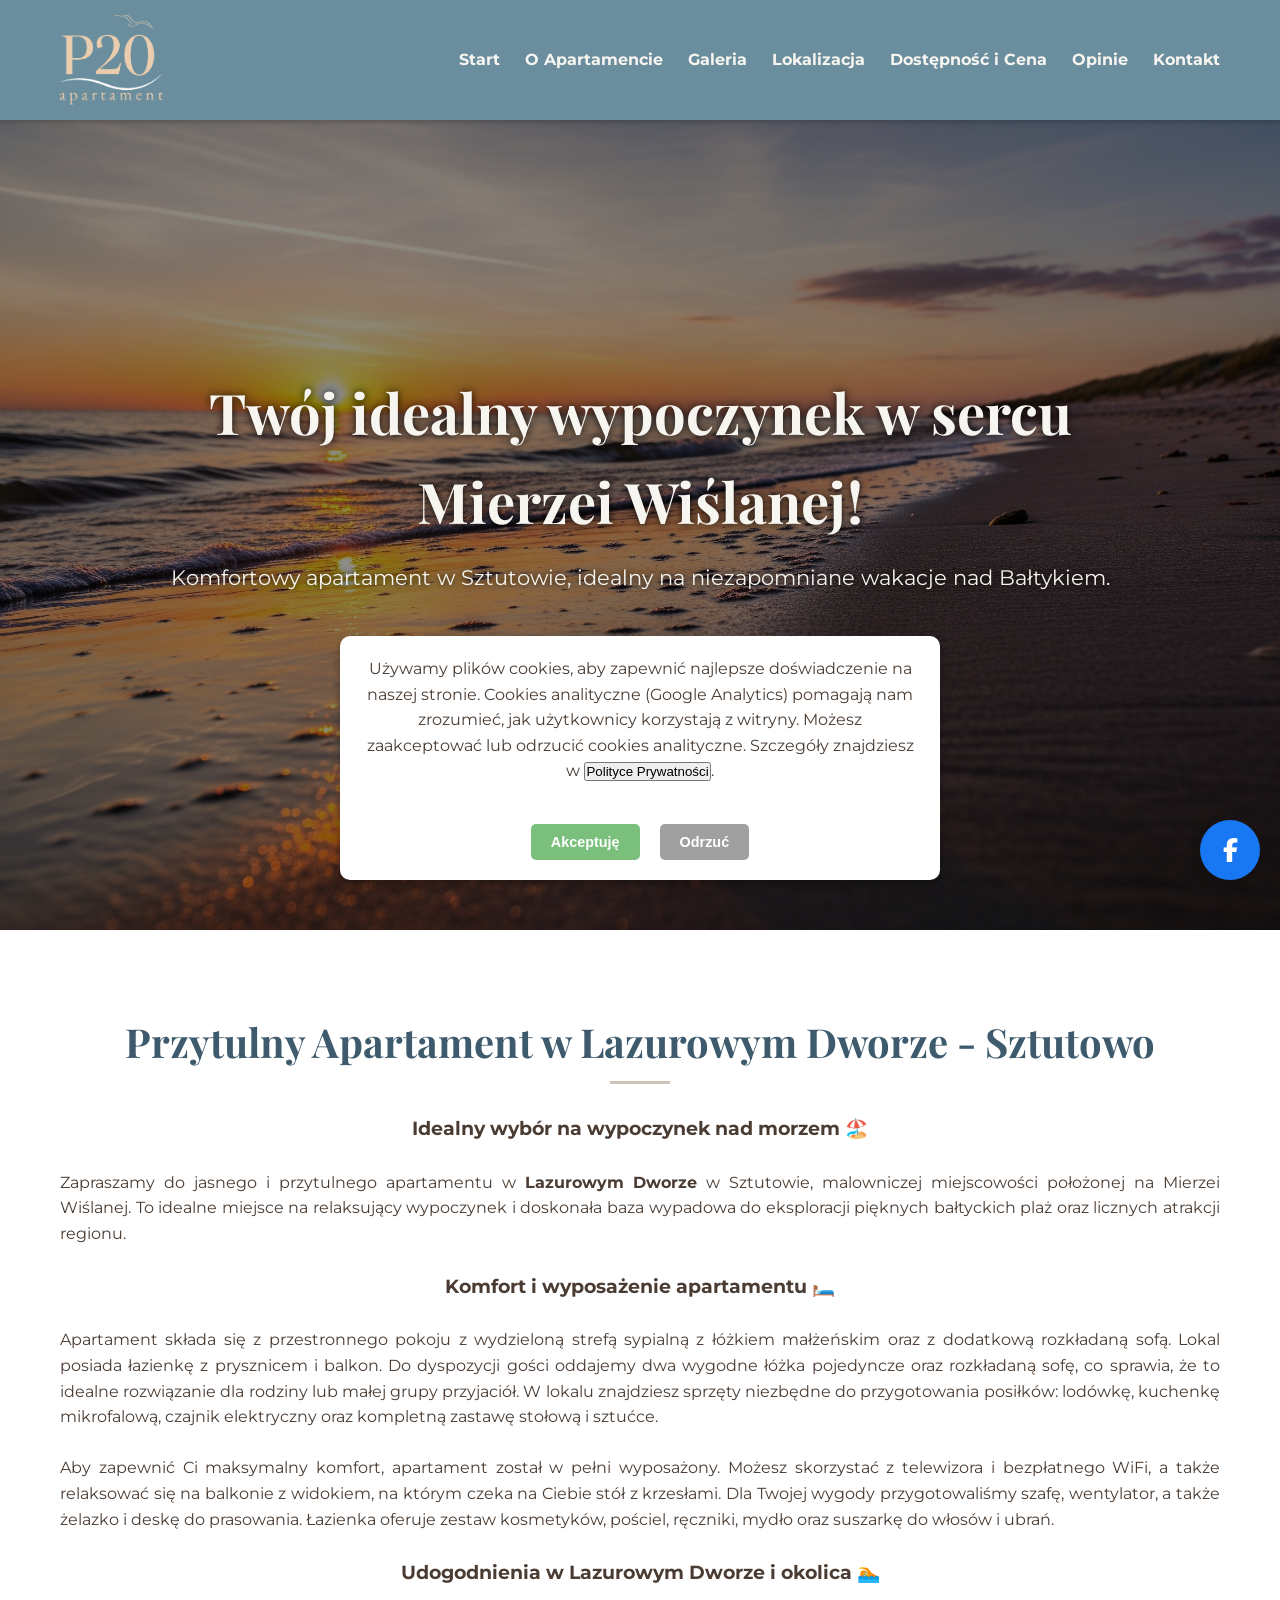
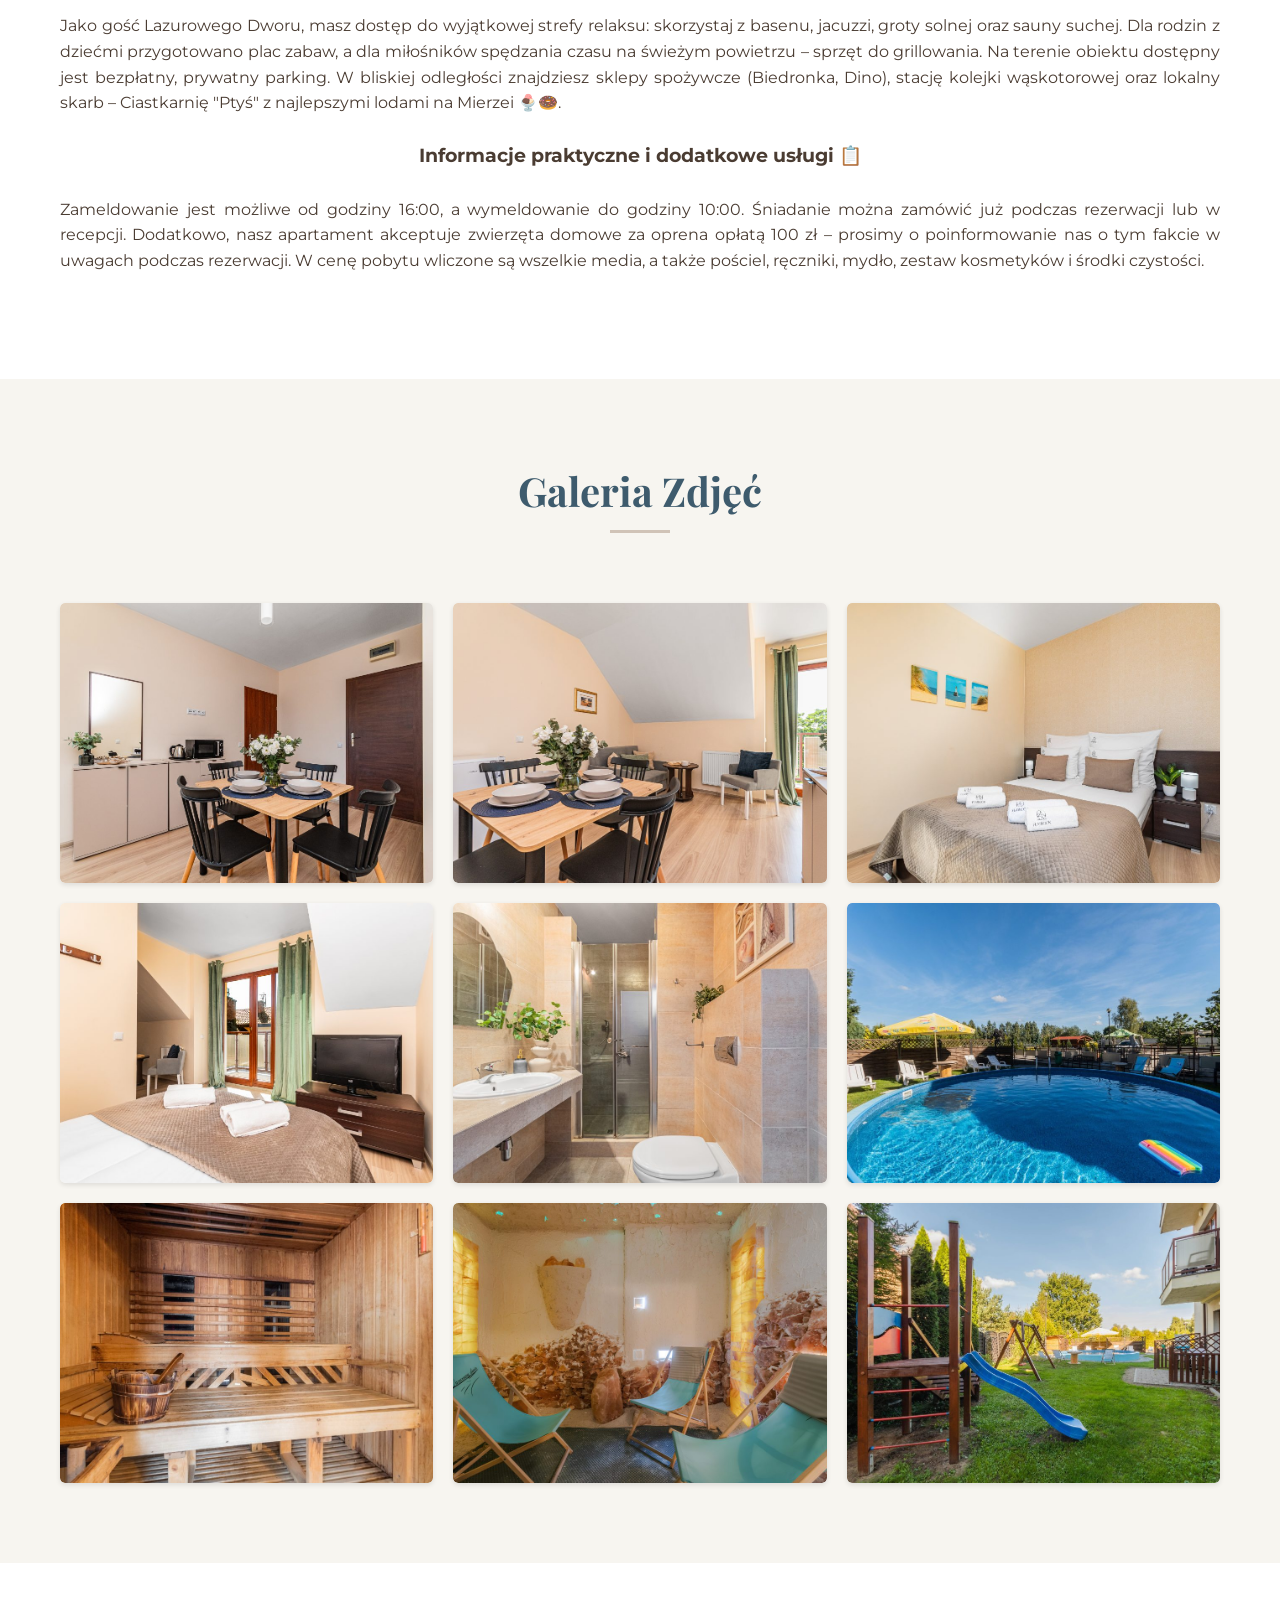
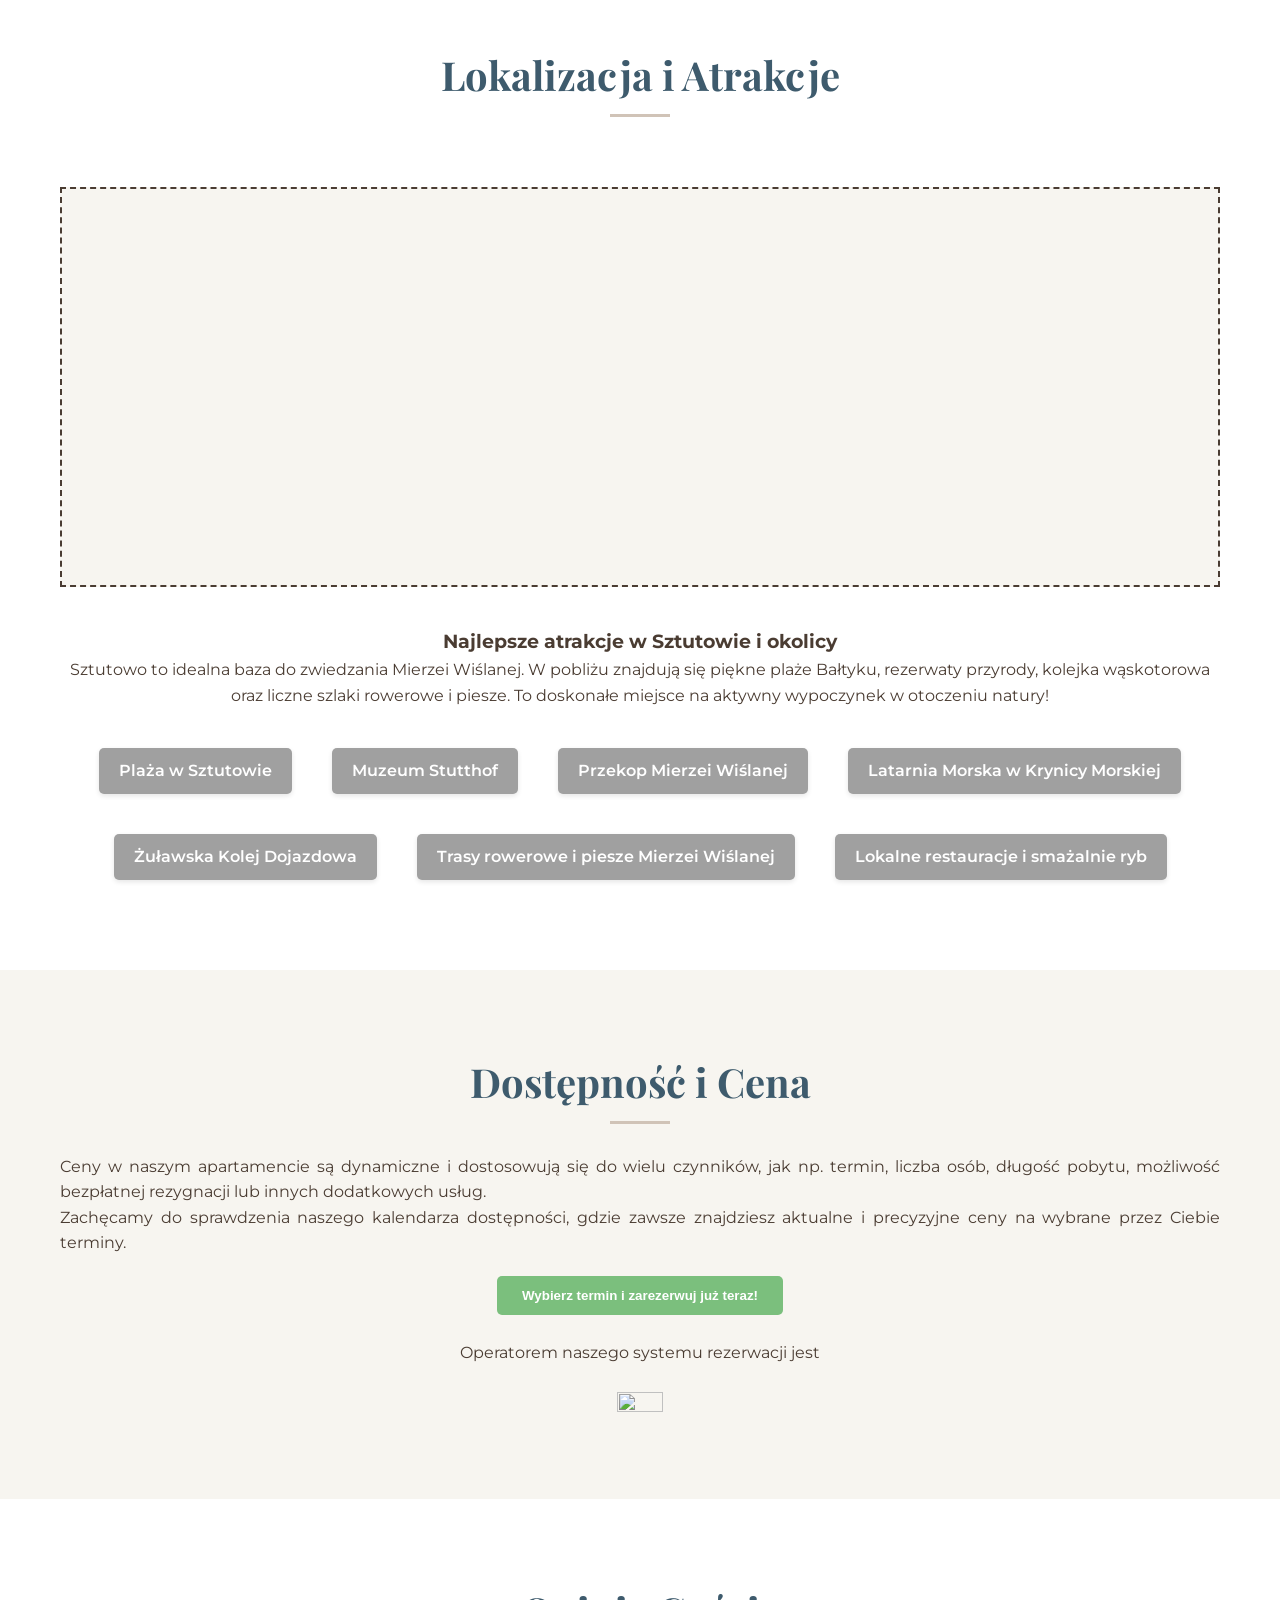
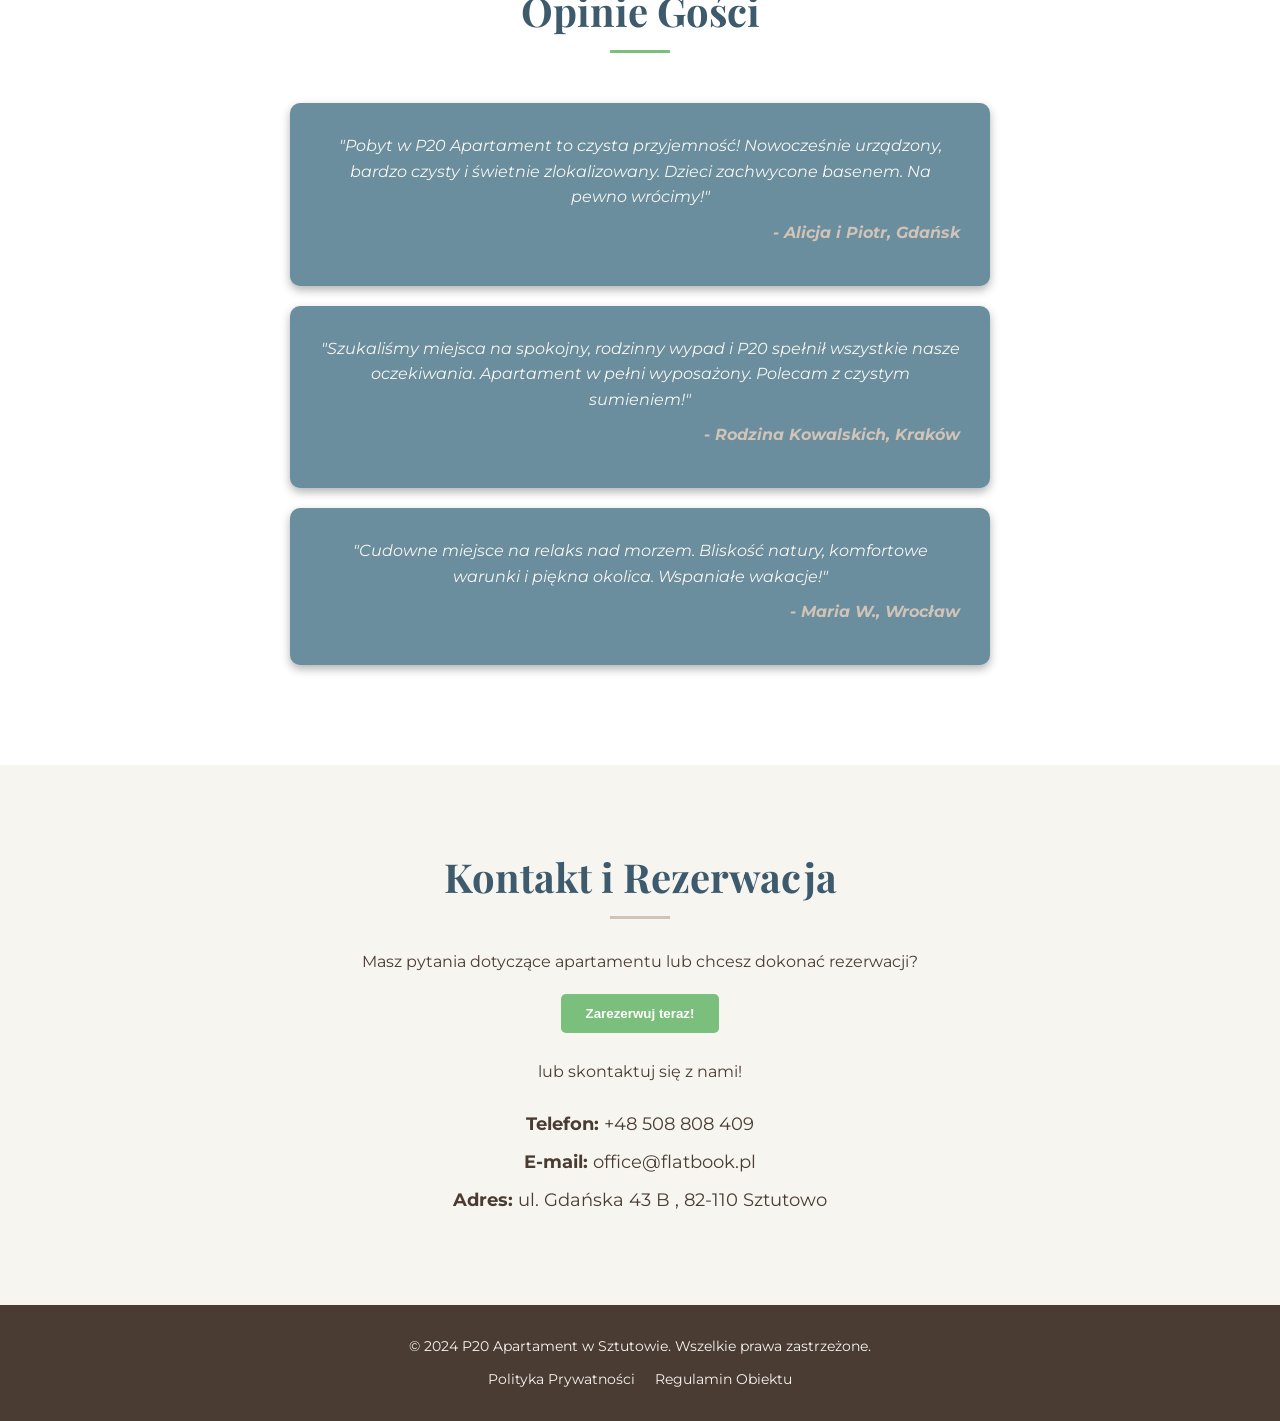
==== index.html @ f50f9446 "Update index.html" ====
<!DOCTYPE html>
<html lang="pl">
<head>
    
    <!-- Google Tag Manager -->
<script>(function(w,d,s,l,i){w[l]=w[l]||[];w[l].push({'gtm.start':
new Date().getTime(),event:'gtm.js'});var f=d.getElementsByTagName(s)[0],
j=d.createElement(s),dl=l!='dataLayer'?'&l='+l:'';j.async=true;j.src=
'https://www.googletagmanager.com/gtm.js?id='+i+dl;f.parentNode.insertBefore(j,f);
})(window,document,'script','dataLayer','GTM-W3LN495L');</script>
<!-- End Google Tag Manager -->
    
    <meta charset="UTF-8">
    <meta name="viewport" content="width=device-width, initial-scale=1.0">
    <title>P20 Apartament w Sztutowie - Twój Idealny Wypoczynek</title>
    <link rel="stylesheet" href="style.css">
    <link rel="stylesheet" href="https://cdnjs.cloudflare.com/ajax/libs/font-awesome/6.4.2/css/all.min.css">
    <link rel="preconnect" href="https://fonts.googleapis.com">
    <link rel="preconnect" href="https://fonts.gstatic.com" crossorigin>
    <link rel="icon" type="image/x-icon" href="favicon.ico"> 
    <link href="https://fonts.googleapis.com/css2?family=Montserrat:wght@400;700&family=Playfair+Display:wght@700&display=swap" rel="stylesheet">
    <!-- Google tag (gtag.js) -->
    <script async src="https://www.googletagmanager.com/gtag/js?id=AW-17526194295"></script>
    <script>
      window.dataLayer = window.dataLayer || [];
      function gtag(){dataLayer.push(arguments);}
      gtag('js', new Date());
      gtag('config', 'AW-17526194295');
    </script>
    <!-- Event snippet for Rezerwacja terminu conversion page -->
    <script>
      gtag('event', 'conversion', {'send_to': 'AW-17526194295/QJRyCJ_o1ZMbEPeAkqVB'});
    </script>
</head> 
    
<body>

<!-- Google Tag Manager (noscript) -->
<noscript><iframe src="https://www.googletagmanager.com/ns.html?id=GTM-W3LN495L"
height="0" width="0" style="display:none;visibility:hidden"></iframe></noscript>
<!-- End Google Tag Manager (noscript) -->
    
    <header class="main-header">
        <div class="container">
          <div class="logo">
            <img src="images/p-20-logo.png" alt="P20 Apartament Logo - wypoczynek w Sztutowie">
            <h1 class="visually-hidden">P20 Apartament w Sztutowie - Komfortowy Wypoczynek nad Morzem</h1>
          </div>
          <button class="menu-toggle" aria-label="Przełącz menu" aria-expanded="false">
              <span></span>
              <span></span>
              <span></span>
          </button>
          <nav class="main-nav">
              <ul>
                  <li><a href="#hero">Start</a></li>
                  <li><a href="#about">O Apartamencie</a></li>
                  <li><a href="#gallery">Galeria</a></li>
                  <li><a href="#location">Lokalizacja</a></li>
                  <li><a href="#pricing">Dostępność i Cena</a></li>
                  <li><a href="#testimonials">Opinie</a></li>
                  <li><a href="#contact">Kontakt</a></li>
              </ul>
          </nav>
        </div>
    </header>

    <section id="hero" class="hero-section">
        <div class="hero-content container">
            <h2>Twój idealny wypoczynek w sercu Mierzei Wiślanej!</h2>
            <p>Komfortowy apartament w Sztutowie, idealny na niezapomniane wakacje nad Bałtykiem.</p>
            <button class="btn" data-url="https://booking.profitroom.com/pl/flatbookmierzejawislana/pricelist/rooms/325941/?r1_adults=2&auto-dates=1&currency=PLN">Zarezerwuj teraz!</button>
        </div>
    </section>

    <section id="about" class="section about-section">
        <div class="container">
            <h2>Przytulny Apartament w Lazurowym Dworze - Sztutowo</h2>
            <br>
            <h3>Idealny wybór na wypoczynek nad morzem 🏖️</h3>
            <br>
            <p>
                Zapraszamy do jasnego i przytulnego apartamentu w <strong>Lazurowym Dworze</strong> w Sztutowie, malowniczej miejscowości położonej na Mierzei Wiślanej. To idealne miejsce na relaksujący wypoczynek i doskonała baza wypadowa do eksploracji pięknych bałtyckich plaż oraz licznych atrakcji regionu. 
            </p>
            <br>
            <h3>Komfort i wyposażenie apartamentu 🛏️</h3>
            <br>
            <p>
                Apartament składa się z przestronnego pokoju z wydzieloną strefą sypialną z łóżkiem małżeńskim oraz z dodatkową rozkładaną sofą. Lokal posiada łazienkę z prysznicem i balkon. Do dyspozycji gości oddajemy dwa wygodne łóżka pojedyncze oraz rozkładaną sofę, co sprawia, że to idealne rozwiązanie dla rodziny lub małej grupy przyjaciół. W lokalu znajdziesz sprzęty niezbędne do przygotowania posiłków: lodówkę, kuchenkę mikrofalową, czajnik elektryczny oraz kompletną zastawę stołową i sztućce.
            </p>
            <br>
            <p>
                Aby zapewnić Ci maksymalny komfort, apartament został w pełni wyposażony. Możesz skorzystać z telewizora i bezpłatnego WiFi, a także relaksować się na balkonie z widokiem, na którym czeka na Ciebie stół z krzesłami. Dla Twojej wygody przygotowaliśmy szafę, wentylator, a także żelazko i deskę do prasowania. Łazienka oferuje zestaw kosmetyków, pościel, ręczniki, mydło oraz suszarkę do włosów i ubrań.
            </p>
            <br>
            <h3>Udogodnienia w Lazurowym Dworze i okolica 🏊</h3>
            <br>
            <p>
                Jako gość Lazurowego Dworu, masz dostęp do wyjątkowej strefy relaksu: skorzystaj z basenu, jacuzzi, groty solnej oraz sauny suchej. Dla rodzin z dziećmi przygotowano plac zabaw, a dla miłośników spędzania czasu na świeżym powietrzu – sprzęt do grillowania. Na terenie obiektu dostępny jest bezpłatny, prywatny parking. W bliskiej odległości znajdziesz sklepy spożywcze (Biedronka, Dino), stację kolejki wąskotorowej oraz lokalny skarb – Ciastkarnię "Ptyś" z najlepszymi lodami na Mierzei 🍨🍩.
            </p>
            <br>
            <h3>Informacje praktyczne i dodatkowe usługi 📋</h3>
            <br>
            <p>
                Zameldowanie jest możliwe od godziny 16:00, a wymeldowanie do godziny 10:00. Śniadanie można zamówić już podczas rezerwacji lub w recepcji. Dodatkowo, nasz apartament akceptuje zwierzęta domowe za oprena opłatą 100 zł – prosimy o poinformowanie nas o tym fakcie w uwagach podczas rezerwacji. W cenę pobytu wliczone są wszelkie media, a także pościel, ręczniki, mydło, zestaw kosmetyków i środki czystości.
            </p>
            <br>
        </div>
    </section>

    <section id="gallery" class="section gallery-section">
        <div class="container">
            <h2>Galeria Zdjęć</h2>
            <div class="gallery-grid">
                <div class="gallery-item-placeholder">
                    <img src="images/galery/salon-1-p20-lazurowy-dwor-sztutowo.jpg" alt="Apartament P20 - Salon" loading="lazy">
                    <p>Salon</p>
                </div>
                <div class="gallery-item-placeholder">
                    <img src="images/galery/salon-2-p20-lazurowy-dwor-sztutowo.jpg" alt="Apartament P20 - Salon" loading="lazy">
                    <p>Salon</p>
                </div>
                <div class="gallery-item-placeholder">
                    <img src="images/galery/sypialnia-1-p20-lazurowy-dwor-sztutowo.jpg" alt="Apartament P20 - Sypialnia" loading="lazy">
                    <p>Sypialnia</p>
                </div>
                <div class="gallery-item-placeholder">
                    <img src="images/galery/sypialnia-2-p20-lazurowy-dwor-sztutowo.jpg" alt="Apartament P20 - Sypialnia" loading="lazy">
                    <p>Sypialnia</p>
                </div>
                <div class="gallery-item-placeholder">
                    <img src="images/galery/lazienka-p20-lazurowy-dwor-sztutowo.jpg" alt="Apartament P20 - Łazienka" loading="lazy">
                    <p>Łazienka</p>
                </div>
                <div class="gallery-item-placeholder">
                    <img src="images/galery/basen-p20-lazurowy-dwor-sztutowo.jpg" alt="Apartament P20 - Basen" loading="lazy">
                    <p>Basen</p>
                </div>
                <div class="gallery-item-placeholder">
                    <img src="images/galery/sauna-p20-lazurowy-dwor-sztutowo.jpg" alt="Apartament P20 - Sauna" loading="lazy">
                    <p>Sauna</p>
                </div>
                <div class="gallery-item-placeholder">
                    <img src="images/galery/grota-solna-p20-lazurowy-dwor-sztutowo.jpg" alt="Apartament P20 - Grota solna" loading="lazy">
                    <p>Grota solna</p>
                </div>
                <div class="gallery-item-placeholder">
                    <img src="images/galery/plac-zabaw-p20-lazurowy-dwor-sztutowo.jpg" alt="Apartament P20 - Plac zabaw" loading="lazy">
                    <p>Plac zabaw</p>
                </div>
            </div>
            <!-- Dodajemy lightbox -->
            <div class="lightbox" id="lightbox">
                <span class="lightbox-close" aria-label="Zamknij podgląd zdjęcia">×</span>
                <img class="lightbox-image" src="" alt="Powiększone zdjęcie">
                <div class="lightbox-caption">
                    <p class="lightbox-description"></p>
                    <a href="#" target="_blank" class="lightbox-www-link" style="display:none;">Odwiedź stronę atrakcji</a>
                </div>
            </div>
        </div>
    </section>

    <section id="location" class="section location-section">
        <div class="container">
            <h2>Lokalizacja i Atrakcje</h2>
            <div class="map-placeholder">
                <iframe src="https://www.google.com/maps/embed?pb=!1m18!1m12!1m3!1d4267.284847167228!2d19.166592535628233!3d54.325987115791236!2m3!1f0!2f0!3f0!3m2!1i1024!2i768!4f13.1!3m3!1m2!1s0x46fd3f4d25def393%3A0xcccd4b4701e891ff!2sGda%C5%84ska%2043%20B%2C%2082-110%20Sztutowo!5e0!3m2!1spl!2spl!4v1754899436062!5m2!1spl!2spl" width="100%" height="100%" loading="lazy" referrerpolicy="no-referrer-when-downgrade"></iframe>
            </div>
            <h3>Najlepsze atrakcje w Sztutowie i okolicy</h3>
            <p>
                Sztutowo to idealna baza do zwiedzania Mierzei Wiślanej. W pobliżu znajdują się piękne plaże Bałtyku, rezerwaty przyrody, kolejka wąskotorowa oraz liczne szlaki rowerowe i piesze. To doskonałe miejsce na aktywny wypoczynek w otoczeniu natury!
            </p>
            <ul class="attractions-list">
                <li>
                    <a href="#" class="attraction-link"
                       data-img="images/attractions/plaza-sztutowo.jpeg"
                       data-alt="Plaża w Sztutowie"
                       data-desc="Piaszczysta plaża w Sztutowie to idealne miejsce na spokojny wypoczynek nad Bałtykiem. Rozciąga się wzdłuż malowniczego wybrzeża, oferując przestrzeń do relaksu, spacerów i kąpieli. Otoczona sosnowymi lasami, zachwyca naturalnym urokiem i czystym powietrzem. W sezonie letnim znajdziesz tu bary i punkty z przekąskami. Plaża jest łatwo dostępna, z parkingiem w pobliżu. Odwiedź Sztutowo i ciesz się nadmorską atmosferą z dala od tłumów!"
                       data-www="">
                        Plaża w Sztutowie
                    </a>
                </li>
                <li>
                    <a href="#" class="attraction-link"
                       data-img="https://upload.wikimedia.org/wikipedia/commons/thumb/3/35/20100705_Sztutowo%2C_camp%2C_4.jpg/2560px-20100705_Sztutowo%2C_camp%2C_4.jpg"
                       data-alt="Muzeum Stutthof"
                       data-desc="Muzeum KL Stutthof w Sztutowie to miejsce refleksji i edukacji, położone w malowniczym regionie Mierzei Wiślanej. Oferuje zwiedzającym unikalny wgląd w historię poprzez autentyczne budynki, wystawy i multimedia. Spacer po terenie muzeum, wśród zieleni i spokojnej okolicy, pozwala na zadumę. Otwarte codziennie, z przewodnikami i ścieżkami edukacyjnymi. Idealne dla miłośników historii i tych, którzy chcą lepiej zrozumieć przeszłość. "
                       data-www="https://stutthof.org/">
                        Muzeum Stutthof
                    </a>
                </li>
                <li>
                    <a href="#" class="attraction-link"
                       data-img="images/attractions/przekop-mierzei.webp"
                       data-alt="Przystań w Kątach Rybackich"
                       data-desc="Przekop Mierzei Wiślanej to unikalna atrakcja łącząca Zatokę Gdańską z Zalewem Wiślanym. Ten nowoczesny kanał żeglugowy zachwyca inżynierią i malowniczym położeniem wśród lasów i wydm. Spacer wzdłuż nabrzeża oferuje piękne widoki na statki i przyrodę Mierzei. Idealne miejsce dla miłośników techniki i natury. Dostępne przez cały rok, z łatwym dojazdem. Odkryj inżynieryjny cud nad Bałtykiem!"
                       data-www="http://przekopmierzei.pl/">
                        Przekop Mierzei Wiślanej
                    </a>
                </li>
                <li>
                    <a href="#" class="attraction-link"
                       data-img="https://upload.wikimedia.org/wikipedia/commons/thumb/e/e6/Krynica_Morska%2C_latarnia_%28HB1%29.jpg/640px-Krynica_Morska%2C_latarnia_%28HB1%29.jpg"
                       data-alt="Latarnia w Krynicy Morskiej"
                       data-desc="Latarnia Morska w Krynicy Morskiej to malownicza atrakcja nad Bałtykiem, oferująca zapierające dech widoki na Mierzeję Wiślaną i morze. Wznosząca się na 27 metrów, dostępna dla zwiedzających, pozwala podziwiać panoramę z tarasu widokowego. Otoczona lasami i plażami, jest idealnym punktem na spacer. Czynna w sezonie letnim, z łatwym dojazdem. Odwiedź i poczuj nadmorski klimat Krynicy Morskiej!"
                       data-www="https://tpnmm.pl/latarnia-krynica-morska/">
                        Latarnia Morska w Krynicy Morskiej 
                    </a>
                </li>
                <li>
                    <a href="#" class="attraction-link"
                       data-img="https://upload.wikimedia.org/wikipedia/commons/thumb/a/af/%C5%BBu%C5%82awska_Kolej_Dojazdowa.jpg/800px-%C5%BBu%C5%82awska_Kolej_Dojazdowa.jpg"
                       data-alt="Rejsy statkiem po Zalewie Wiślanym"
                       data-desc="Żuławska Kolej Dojazdowa to urokliwa wąskotorówka kursująca sezonowo między Sztutowem a Prawym Brzegiem Wisły, przez Stegnę, Jantar i Mikoszewo. Podróż oferuje malownicze widoki na żuławskie krajobrazy, lasy i wybrzeże Bałtyku. Idealna dla rodzin i miłośników historii kolei – przejedź się zabytkowym taborem i odkryj urok Mierzei Wiślanej. Czynna latem, z łatwym dojazdem. Wsiądź na pokład i przeżyj nostalgiczną przygodę!"
                       data-www="">
                        Żuławska Kolej Dojazdowa
                    </a>
                </li>
                <li>
                    <a href="#" class="attraction-link"
                       data-img="https://www.hellomierzeja.pl/uploads/p/5/7/8/1/d/szlak3.webp"
                       data-alt="Ścieżki Rowerowe Mierzei Wiślanej"
                       data-desc="Gmina Sztutowo to raj dla miłośników aktywnego wypoczynku, z bogatą siecią szlaków rowerowych i pieszych. Odkryj Szlak Nadmorski (czerwony) wzdłuż plaż, Szlak Bursztynowy przez leśne ostępy Mierzei czy Pętlę Żuławską po malowniczych Żuławach. Dla spacerowiczów polecamy żółty Szlak Muzealny i zielony &quot;Przez sztutowskie lasy &quot; – idealne na wędrówki z kijkami wśród natury. Łatwy dojazd i oznakowane trasy zapraszają do eksploracji! (fot. hellomierzeja.pl)"
                       data-www="">
                        Trasy rowerowe i piesze Mierzei Wiślanej
                    </a>
                </li>
                <li>
                    <a href="#" class="attraction-link"
                       data-img="images/attractions/smazalnia-ryb.jpg"
                       data-alt="Lokalne restauracje i smażalnie ryb"
                       data-desc="Odwiedź jedną z wielu lokalnych smażalni, aby spróbować świeżej, bałtyckiej ryby – dorsza, flądry czy śledzia."
                       data-www="">
                        Lokalne restauracje i smażalnie ryb
                    </a>
                </li>
            </ul>
        </div>
    </section>

    <section id="pricing" class="section pricing-section">
        <div class="container">
            <h2>Dostępność i Cena</h2>
            <p>
                Ceny w naszym apartamencie są dynamiczne i dostosowują się do wielu czynników, jak np. termin, liczba osób, długość pobytu, możliwość bezpłatnej rezygnacji lub innych dodatkowych usług. 
            </p>
            <p>
                Zachęcamy do sprawdzenia naszego kalendarza dostępności, gdzie zawsze znajdziesz aktualne i precyzyjne ceny na wybrane przez Ciebie terminy.
            </p>
            <button class="btn" data-url="https://booking.profitroom.com/pl/flatbookmierzejawislana/pricelist/rooms/325941/?r1_adults=2&auto-dates=1&currency=PLN">Wybierz termin i zarezerwuj już teraz!</button>
            <br>
            <br>Operatorem naszego systemu rezerwacji jest 
            <br>
            <br>
            <a href="https://mierzeja.flatbook.pl/apartamenty/41-sztutowo-lazurowy-dwor/">
                <img src="https://flatbook.pl/img/logo_full_black.png" width=20% height=20%>
            </a>
        </div>
    </section>

    <section id="testimonials" class="section testimonials-section">
        <div class="container">
            <h2>Opinie Gości</h2>
            <div class="testimonial-item">
                <p>"Pobyt w P20 Apartament to czysta przyjemność! Nowocześnie urządzony, bardzo czysty i świetnie zlokalizowany. Dzieci zachwycone basenem. Na pewno wrócimy!"</p>
                <p class="author">- Alicja i Piotr, Gdańsk</p>
            </div>
            <div class="testimonial-item">
                <p>"Szukaliśmy miejsca na spokojny, rodzinny wypad i P20 spełnił wszystkie nasze oczekiwania. Apartament w pełni wyposażony. Polecam z czystym sumieniem!"</p>
                <p class="author">- Rodzina Kowalskich, Kraków</p>
            </div>
            <div class="testimonial-item">
                <p>"Cudowne miejsce na relaks nad morzem. Bliskość natury, komfortowe warunki i piękna okolica. Wspaniałe wakacje!"</p>
                <p class="author">- Maria W., Wrocław</p>
            </div>
        </div>
    </section>

    <section id="contact" class="section contact-section">
        <div class="container">
            <h2>Kontakt i Rezerwacja</h2>
            <p>Masz pytania dotyczące apartamentu lub chcesz dokonać rezerwacji? </p>
            <p><button class="btn" data-url="https://booking.profitroom.com/pl/flatbookmierzejawislana/pricelist/rooms/325941/?r1_adults=2&auto-dates=1&currency=PLN">Zarezerwuj teraz!</button></p>
            <br>
            <p>lub skontaktuj się z nami!</p>
            <br>
            <div class="contact-info">
                <p><strong>Telefon:</strong> <a href="tel:+48508808409">+48 508 808 409</a></p>
                <p><strong>E-mail:</strong> <a href="mailto:office@flatbook.pl">office@flatbook.pl</a></p>
                <p><strong>Adres:</strong> ul. Gdańska 43 B , 82-110 Sztutowo</p>
            </div>
        </div>
    </section>

    <!-- Modal dla rezerwacji -->
    <div class="booking-modal" id="booking-modal">
        <div class="booking-modal-content">
            <span class="booking-modal-close" aria-label="Zamknij okno rezerwacji">×</span>
            <iframe class="booking-iframe" src="" frameborder="0" title="Formularz rezerwacji"></iframe>
        </div>
    </div>

    <!-- Modal dla polityki prywatności -->
    <div class="privacy-modal" id="privacy-modal">
        <div class="privacy-modal-content">
            <span class="privacy-modal-close" aria-label="Zamknij okno polityki prywatności">×</span>
            <iframe class="privacy-iframe" src="" frameborder="0" title="Polityka Prywatności i Cookies"></iframe>
        </div>
    </div>
    
    
     <!-- Modal dla regulaminu -->
  <div class="regulamin-modal" id="regulamin-modal">
    <div class="regulamin-modal-content">
        <span class="regulamin-modal-close">&times;</span>
        <iframe class="regulamin-iframe" src=""></iframe>
    </div>
  </div>
    
     <!-- Baner cookies -->
    <div class="cookie-banner" id="cookie-banner">
        <div class="cookie-banner-content">
            <p>Używamy plików cookies, aby zapewnić najlepsze doświadczenie na naszej stronie. Cookies analityczne (Google Analytics) pomagają nam zrozumieć, jak użytkownicy korzystają z witryny. Możesz zaakceptować lub odrzucić cookies analityczne. Szczegóły znajdziesz w <button class="footer-link" data-url="privacy.html">Polityce Prywatności</button>.</p>
            <div class="cookie-banner-buttons">
                <button class="btn cookie-accept">Akceptuję</button>
                <button class="btn cookie-reject">Odrzuć</button>
            </div>
        </div>
    </div>

    <footer class="main-footer">
        <div class="container">
            <p>© 2024 P20 Apartament w Sztutowie. Wszelkie prawa zastrzeżone.</p>
            <nav class="footer-nav">
                <ul>
                    <li><button class="footer-link" data-url="privacy.html">Polityka Prywatności</button></li>
                    <li><button class="footer-link" data-url="regulamin.html">Regulamin Obiektu</button></li>
                </ul>
            </nav>
        </div>
    </footer>

    <script src="script.js"></script>

<!-- Floating Facebook button-->
    <div class="floating-button-container">
        <a href="https://www.facebook.com/profile.php?id=61579724782052" target="_blank" aria-label="Odwiedź nasz profil na Facebooku">
            <i class="fab fa-facebook-f"></i>
        </a>
    </div>
    
<!-- Modal dla eventów -->
<div class="event-modal" id="event-modal">
    <div class="event-modal-content">
        <span class="event-modal-close" aria-label="Zamknij modal eventu">&times;</span>
        <iframe class="event-iframe" src="" frameborder="0" title="Informacje o evencie"></iframe>
    </div>
</div>    
</body>
</html>
---- style.css ----
.visually-hidden {
    position: absolute;
    width: 1px;
    height: 1px;
    padding: 0;
    margin: -1px;
    overflow: hidden;
    clip: rect(0, 0, 0, 0);
    white-space: nowrap;
    border: 0;
}

/* Podstawowy reset i zmienne kolorów */
:root {
    /* Kolory z logo i bazowe */
    --color-logo-blue: #6A8E9E;
    --color-logo-beige: #D0C3B7;
    --color-dark-brown: #4A3C32;
    --color-light-beige: #F7F5F0;
    --color-medium-gray: #A0A0A0;

    /* Kolory akcentów */
    --color-accent-green: #7BBF7D;
    --color-accent-dark-blue: #3E5B6D;

    /* Ogólne kolory tekstu */
    --color-text-dark: var(--color-dark-brown);
    --color-text-light: var(--color-light-beige);
    --color-white: #ffffff;
}

* {
    margin: 0;
    padding: 0;
    box-sizing: border-box;
}

html {
    scroll-behavior: smooth;
}

body {
    font-family: 'Montserrat', sans-serif;
    line-height: 1.6;
    color: var(--color-text-dark);
    background-color: var(--color-light-beige);
}

.container {
    max-width: 1200px;
    margin: 0 auto;
    padding: 0 20px;
}

/* Nagłówek (Header) */
.main-header {
    background-color: var(--color-logo-blue);
    color: var(--color-light-beige);
    padding: 15px 0;
    position: sticky;
    top: 0;
    z-index: 1000;
    box-shadow: 0 2px 5px rgba(0,0,0,0.2);
}

.main-header .container {
    display: flex;
    justify-content: space-between;
    align-items: center;
}

.main-header .logo {
    height: 10vh;
}
.main-header .logo img {
    height: 100%;
    width: auto;
    display: block;
}

.main-nav ul {
    list-style: none;
    display: flex;
}

.main-nav ul li {
    margin-left: 25px;
}

.main-nav ul li a {
    color: var(--color-light-beige);
    text-decoration: none;
    font-weight: 700;
    transition: color 0.3s ease;
}

.main-nav ul li a:hover {
    color: var(--color-accent-green);
}

/* Sekcje ogólne */
.section {
    padding: 80px 0;
    text-align: center;
}

.section:nth-of-type(even) {
    background-color: var(--color-white);
}
.section:nth-of-type(odd) {
    background-color: var(--color-light-beige);
}

.section h2 {
    font-family: 'Playfair Display', serif;
    font-size: 2.5em;
    margin-bottom: 40px;
    color: var(--color-accent-dark-blue);
    position: relative;
    display: inline-block;
}

.section h2::after {
    content: '';
    position: absolute;
    left: 50%;
    bottom: -10px;
    transform: translateX(-50%);
    width: 60px;
    height: 3px;
    background-color: var(--color-logo-beige);
}

/* Przyciski (CTA) */
.btn {
    display: inline-block;
    background-color: var(--color-accent-green);
    color: var(--color-white);
    padding: 12px 25px;
    text-decoration: none;
    border-radius: 5px;
    font-weight: 700;
    transition: background-color 0.3s ease, transform 0.2s ease;
    margin-top: 20px;
    border: none;
    cursor: pointer;
}

.btn:hover {
    background-color: var(--color-dark-brown);
    color: var(--color-light-beige);
    transform: translateY(-2px);
}

/* Sekcja Hero */
.hero-section {
    position: relative;
    height: 90vh;
    display: flex;
    align-items: center;
    justify-content: center;
    overflow: hidden;
    background-image: url('images/p-20-hero.jpg');
    background-size: cover;
    background-position: center center;
    background-repeat: no-repeat;
}

/* Overlay przyciemniający zdjęcie tła */
.hero-section::before {
    content: '';
    position: absolute;
    top: 0;
    left: 0;
    width: 100%;
    height: 100%;
    background-color: rgba(0, 0, 0, 0.45);
    z-index: 0;
}

.hero-section .hero-content {
    position: relative;
    z-index: 1;
    text-align: center;
    max-width: 80%;
}

.hero-section h2 {
    font-family: 'Playfair Display', serif;
    font-size: 3.5em;
    margin-bottom: 15px;
    color: var(--color-light-beige);
    text-shadow: 0px 0px 8px rgba(0, 0, 0, 0.9);
}
.hero-section h2::after {
    background-color: var(--color-accent-green);
    box-shadow: 0px 0px 5px rgba(0, 0, 0, 0.7);
}

.hero-section p {
    font-size: 1.3em;
    margin-bottom: 30px;
    color: var(--color-light-beige);
    text-shadow: 0px 0px 6px rgba(0, 0, 0, 0.8);
}

.hero-image-placeholder {
    display: none;
}

/* Responsywne style dla sekcji hero na mniejszych ekranach */
@media (max-width: 916px) {
    .hero-section h2 {
        font-size: 2em; /* Mniejszy rozmiar nagłówka */
        margin-bottom: 10px;
    }

    .hero-section p {
        font-size: 1em; /* Mniejszy rozmiar tekstu */
        margin-bottom: 20px;
    }

    .hero-section .hero-content {
        max-width: 90%; /* Zwiększamy szerokość, aby lepiej wykorzystać przestrzeń */
        padding: 10px; /* Dodajemy padding dla lepszego odstępu */
    }

    .hero-section {
        height: 90vh; /* Usuwamy stałą wysokość, aby sekcja dostosowała się do treści */
        min-height: 60vh; /* Minimalna wysokość, aby zachować efekt tła */
        padding: 20px 0; /* Dodajemy padding w pionie */
    }
}

/* Sekcja O Apartamencie */
.about-section ul {
    list-style: none;
    margin-top: 30px;
    display: flex;
    flex-wrap: wrap;
    justify-content: center;
    gap: 20px;
}

.about-section ul li {
    background-color: var(--color-logo-beige);
    color: var(--color-dark-brown);
    padding: 10px 20px;
    border-radius: 5px;
    font-weight: 600;
    box-shadow: 0 2px 5px rgba(0,0,0,0.1);
}

.about-section p {
    text-align: justify;
}

/* Galeria zdjęć */
.gallery-grid {
    display: grid;
    grid-template-columns: repeat(auto-fit, minmax(300px, 1fr));
    gap: 20px;
    margin-top: 40px;
}

.gallery-item-placeholder {
    aspect-ratio: 4 / 3;
    overflow: hidden;
    cursor: pointer;
    border-radius: 5px;
    box-shadow: 0 2px 5px rgba(0,0,0,0.1);
}

.gallery-item-placeholder img {
    width: 100%;
    height: 100%;
    object-fit: cover;
    display: block;
    border-radius: 5px;
    transition: transform 0.3s ease;
}

.gallery-item-placeholder img:hover {
    transform: scale(1.05);
}

.gallery-item-placeholder p {
    margin-top: 10px;
    font-size: 0.8em;
    color: var(--color-text-dark);
    text-align: center;
}

/* Lightbox */
.lightbox {
    display: none;
    position: fixed;
    top: 0;
    left: 0;
    width: 100%;
    height: 100%;
    background-color: rgba(0, 0, 0, 0.8);
    z-index: 2000;
    align-items: center;
    justify-content: center;
    padding: 10px;
}

.lightbox.active {
    display: flex;
}

.lightbox-image {
    max-width: 90%;
    max-height: 80vh; /* Zmniejszono, aby zrobić miejsce na podpis */
    object-fit: contain;
    border-radius: 5px;
    box-shadow: 0 4px 10px rgba(0, 0, 0, 0.3);
}

.lightbox-close {
    position: absolute;
    top: 20px;
    right: 20px;
    font-size: 2.5em;
    color: var(--color-white);
    cursor: pointer;
    transition: color 0.3s ease;
}

.lightbox-close:hover {
    color: var(--color-accent-green);
}

.lightbox-caption {
    position: absolute;
    bottom: 0;
    left: 0;
    width: 100%;
    padding: 15px;
    background: rgba(0, 0, 0, 0.6); /* Zwiększona przezroczystość */
    color: var(--color-white);
    text-align: center;
    max-width: 90%;
    margin: 0 auto;
    border-radius: 0 0 5px 5px;
    z-index: 2001;
}

.lightbox-description {
    font-size: 1.1em;
    margin-bottom: 10px;
    text-align: center;
}

.lightbox-www-link {
    color: var(--color-accent-green);
    font-weight: 700;
    text-decoration: none;
    border: 1px solid var(--color-accent-green);
    padding: 5px 15px;
    border-radius: 5px;
    transition: all 0.3s ease;
}

.lightbox-www-link:hover {
    background-color: var(--color-accent-green);
    color: var(--color-white);
}

/* Responsywne style dla urządzeń mobilnych */
@media (max-width: 916px) {
    .lightbox {
        padding: 5px; /* Mniejszy padding na urządzeniach mobilnych */
        align-items: flex-start; /* Zdjęcie zaczyna się od góry */
    }

    .lightbox-image {
        max-width: 100%; /* Zdjęcie wypełnia szerokość ekranu */
        max-height: 70vh; /* Maksymalna wysokość zdjęcia, aby zmieścić podpis */
        width: 100%;
        object-fit: cover; /* Wypełnia przestrzeń, zachowując proporcje */
        border-radius: 0; /* Usunięto zaokrąglenia dla pełnoekranowego efektu */
    }

    .lightbox-caption {
        background: rgba(0, 0, 0, 0.5); /* Jeszcze bardziej przezroczyste tło */
        padding: 10px;
        max-width: 100%; /* Pełna szerokość na mobilnych */
        font-size: 0.9em; /* Mniejszy tekst dla lepszego dopasowania */
    }

    .lightbox-description {
        font-size: 0.9em;
        margin-bottom: 8px;
    }

    .lightbox-www-link {
        font-size: 0.8em;
        padding: 4px 12px;
    }

    .lightbox-close {
        font-size: 2em;
        top: 10px;
        right: 10px;
    }
}

/* Lokalizacja */
.map-placeholder {
    width: 100%;
    height: 400px;
    background-color: var(--color-light-beige);
    border: 2px dashed var(--color-dark-brown);
    margin: 40px auto;
    display: flex;
    align-items: center;
    justify-content: center;
    color: var(--color-dark-brown);
    font-weight: 600;
    font-size: 1.2em;
    overflow: hidden;
}

.map-placeholder iframe {
    width: 100%;
    height: 100%;
    border: none;
}

.location-section ul {
    list-style: none;
    margin-top: 30px;
    display: flex;
    flex-wrap: wrap;
    justify-content: center;
    gap: 20px;
}

.location-section ul li {
    background-color: var(--color-medium-gray);
    color: var(--color-white);
    padding: 10px 20px;
    border-radius: 5px;
    font-weight: 600;
    box-shadow: 0 2px 5px rgba(0,0,0,0.1);
}

/* Cennik */
.price-table-placeholder {
    width: 100%;
    min-height: 200px;
    background-color: var(--color-white);
    border: 2px dashed var(--color-accent-green);
    margin: 40px auto;
    display: flex;
    align-items: center;
    justify-content: center;
    flex-direction: column;
    color: var(--color-accent-green);
    font-weight: 600;
    font-size: 1.2em;
}

.price-table-placeholder table {
    width: 80%;
    border-collapse: collapse;
    margin-bottom: 20px;
    color: var(--color-text-dark);
}

.price-table-placeholder th,
.price-table-placeholder td {
    border: 1px solid var(--color-logo-beige);
    padding: 10px;
    text-align: left;
}

.price-table-placeholder th {
    background-color: var(--color-logo-blue);
    color: var(--color-light-beige);
    font-weight: 700;
}

.pricing-section p {
    text-align: justify;
}

.pricing-section li {
    text-align: justify;
    margin-bottom: 10px;
}

/* Opinie */
.testimonials-section {
    background-color: var(--color-logo-blue);
    color: var(--color-light-beige);
}

.testimonials-section h2::after {
    background-color: var(--color-accent-green);
}

.testimonial-item {
    background-color: rgb(106, 142, 158);
    padding: 30px;
    margin: 20px auto;
    border-radius: 10px;
    max-width: 700px;
    box-shadow: 0 4px 10px rgba(0,0,0,0.3);
}

.testimonial-item p {
    font-style: italic;
    margin-bottom: 10px;
}

.testimonial-item .author {
    font-weight: 700;
    text-align: right;
    color: var(--color-logo-beige);
}

/* Kontakt */
.contact-info p {
    margin-bottom: 10px;
    font-size: 1.1em;
}

.contact-info a {
    color: var(--color-text-dark);
    text-decoration: none;
    transition: color 0.3s ease;
}

.contact-info a:hover {
    color: var(--color-accent-green);
}

.contact-form {
    display: flex;
    flex-direction: column;
    max-width: 600px;
    margin: 40px auto 0;
    gap: 15px;
}

.contact-form input[type="text"],
.contact-form input[type="email"],
.contact-form textarea {
    padding: 12px;
    border: 1px solid var(--color-logo-blue);
    border-radius: 5px;
    font-size: 1em;
    width: 100%;
    background-color: var(--color-white);
    color: var(--color-text-dark);
}

.contact-form textarea {
    resize: vertical;
}

.contact-form button.btn {
    width: auto;
    align-self: flex-end;
}

/* Stopka (Footer) */
.main-footer {
    background-color: var(--color-dark-brown);
    color: var(--color-light-beige);
    padding: 30px 0;
    text-align: center;
    font-size: 0.9em;
}

.main-footer .container {
    display: flex;
    flex-direction: column;
    align-items: center;
    gap: 10px;
}

.footer-nav ul {
    list-style: none;
    display: flex;
    gap: 20px;
}

.footer-nav ul li a,
.footer-nav ul li button.footer-link {
    color: var(--color-light-beige);
    text-decoration: none;
    background: none;
    border: none;
    font: inherit;
    cursor: pointer;
    transition: color 0.3s ease;
}

.footer-nav ul li a:hover,
.footer-nav ul li button.footer-link:hover {
    color: var(--color-accent-green);
}

/* Menu hamburgerowe */
/* Styl dla przycisku hamburgerowego */
.menu-toggle {
    display: none; /* Domyślnie ukryty na dużych ekranach */
    flex-direction: column;
    justify-content: space-between;
    width: 30px;
    height: 20px;
    background: transparent;
    border: none;
    cursor: pointer;
    padding: 0;
    z-index: 1001;
}

.menu-toggle span {
    width: 100%;
    height: 3px;
    background-color: var(--color-light-beige);
    transition: all 0.3s ease;
}

.menu-toggle.active span:nth-child(1) {
    transform: rotate(45deg) translate(5px, 5px);
}

.menu-toggle.active span:nth-child(2) {
    opacity: 0;
}

.menu-toggle.active span:nth-child(3) {
    transform: rotate(-45deg) translate(7px, -7px);
}

/* Responsywne menu */
@media (max-width: 916px) {
    /* Pokaż przycisk hamburgerowy */
    .menu-toggle {
        display: flex;
    }

    /* Ukryj domyślne menu */
    .main-nav {
        display: none;
        position: absolute;
        top: 100%;
        left: 0;
        width: 100%;
        background-color: var(--color-logo-blue);
        padding: 20px 0;
        box-shadow: 0 2px 5px rgba(0, 0, 0, 0.2);
    }

    /* Pokaż menu po aktywacji */
    .main-nav.active {
        display: block;
    }

    /* Styl dla listy menu w trybie mobilnym */
    .main-nav ul {
        flex-direction: column;
        align-items: center;
    }

    .main-nav ul li {
        margin: 10px 0;
    }

    .main-nav ul li a {
        font-size: 1.2em;
        padding: 10px;
        display: block;
    }
}


/* Styling dla klikalnych atrakcji */
.location-section .attractions-list {
    list-style: none;
}

.location-section .attractions-list li {
    margin: 10px;
    padding: 0;
    box-shadow: none;
    background-color: transparent;
}

.location-section .attractions-list a.attraction-link {
    display: inline-block;
    background-color: var(--color-medium-gray);
    color: var(--color-white);
    padding: 10px 20px;
    border-radius: 5px;
    font-weight: 600;
    box-shadow: 0 2px 5px rgba(0,0,0,0.1);
    text-decoration: none;
    transition: background-color 0.3s ease;
    cursor: pointer;
}

.location-section .attractions-list a.attraction-link:hover {
    background-color: var(--color-accent-dark-blue);
}

/* Ustawienia dla Lightbox Caption (opis + link) */
.lightbox-caption {
    position: absolute;
    bottom: 0;
    left: 0;
    width: 100%;
    padding: 20px;
    background: rgba(0, 0, 0, 0.7);
    color: var(--color-white);
    text-align: center;
    max-width: 90%;
    margin: 0 auto;
    border-radius: 0 0 5px 5px;
    z-index: 2001;
}

.lightbox-description {
    font-size: 1.1em;
    margin-bottom: 15px;
    text-align: center;
}

.lightbox-www-link {
    color: var(--color-accent-green);
    font-weight: 700;
    text-decoration: none;
    border: 1px solid var(--color-accent-green);
    padding: 5px 15px;
    border-radius: 5px;
    transition: all 0.3s ease;
}

.lightbox-www-link:hover {
    background-color: var(--color-accent-green);
    color: var(--color-white);
}

/* Styling dla modala rezerwacji */
.booking-modal {
    display: none;
    position: fixed;
    top: 0;
    left: 0;
    width: 100%;
    height: 100%;
    background-color: rgba(0, 0, 0, 0.8);
    z-index: 2000;
    align-items: center;
    justify-content: center;
    padding: 20px;
}

.booking-modal.active {
    display: flex;
}

.booking-modal-content {
    position: relative;
    background-color: var(--color-white);
    max-width: 95%;
    max-height: 95vh;
    width: 100%;
    height: 90vh;
    border-radius: 10px;
    overflow: auto; /* Włączenie przewijania */
    box-shadow: 0 4px 20px rgba(0, 0, 0, 0.3);
}

.booking-iframe {
    width: 100%;
    height: 100%;
    border: none;
}

.booking-modal-close {
    position: absolute;
    top: 15px;
    right: 15px;
    font-size: 2em;
    color: var(--color-dark-brown);
    cursor: pointer;
    transition: color 0.3s ease;
}

.booking-modal-close:hover {
    color: var(--color-accent-green);
}

/* Styling dla modala polityki prywatności */
.privacy-modal {
    display: none;
    position: fixed;
    top: 0;
    left: 0;
    width: 100%;
    height: 100%;
    background-color: rgba(0, 0, 0, 0.8);
    z-index: 2000;
    align-items: center;
    justify-content: center;
    padding: 20px;
}

.privacy-modal.active {
    display: flex;
}

.privacy-modal-content {
    position: relative;
    background-color: var(--color-white);
    max-width: 95%;
    max-height: 95vh;
    width: 100%;
    height: 90vh;
    border-radius: 10px;
    overflow: auto; /* Włączenie przewijania */
    box-shadow: 0 4px 20px rgba(0, 0, 0, 0.3);
}

.privacy-iframe {
    width: 100%;
    height: 100%;
    border: none;
}

.privacy-modal-close {
    position: absolute;
    top: 15px;
    right: 15px;
    font-size: 2em;
    color: var(--color-dark-brown);
    cursor: pointer;
    transition: color 0.3s ease;
}

.privacy-modal-close:hover {
    color: var(--color-accent-green);
}

/* Modal regulaminu */

.regulamin-modal {
    display: none;
    position: fixed;
    top: 0;
    left: 0;
    width: 100%;
    height: 100%;
    background-color: rgba(0, 0, 0, 0.8);
    z-index: 2000;
    align-items: center;
    justify-content: center;
    padding: 20px;
}
.regulamin-modal.active {
    display: flex;
}
.regulamin-modal-content {
    position: relative;
    background-color: var(--color-white);
    max-width: 95%;
    max-height: 95vh;
    width: 100%;
    height: 90vh;
    border-radius: 10px;
    overflow: auto;
    box-shadow: 0 4px 20px rgba(0, 0, 0, 0.3);
}
.regulamin-iframe {
    width: 100%;
    height: 100%;
    border: none;
}
.regulamin-modal-close {
    position: absolute;
    top: 15px;
    right: 15px;
    font-size: 2em;
    color: var(--color-dark-brown);
    cursor: pointer;
    transition: color 0.3s ease;
}
.regulamin-modal-close:hover {
    color: var(--color-accent-green);
}

/* Styling dla banera cookies */
.cookie-banner {
    display: none;
    position: fixed;
    bottom: 20px;
    left: 20px;
    right: 20px;
    background-color: var(--color-white);
    border-radius: 10px;
    box-shadow: 0 4px 10px rgba(0, 0, 0, 0.3);
    z-index: 3000;
    padding: 20px;
    max-width: 600px;
    margin: 0 auto;
}

.cookie-banner.active {
    display: block;
}

.cookie-banner-content {
    text-align: center;
}

.cookie-banner-content p {
    font-size: 1em;
    color: var(--color-text-dark);
    margin-bottom: 20px;
}

.cookie-banner-buttons {
    display: flex;
    justify-content: center;
    gap: 20px;
}

.cookie-banner-buttons .btn {
    padding: 10px 20px;
    font-size: 0.9em;
}

.cookie-banner-buttons .cookie-reject {
    background-color: var(--color-medium-gray);
}

.cookie-banner-buttons .cookie-reject {
    background-color: var(--color-medium-gray);
}
/* Pływający przycisk Facebook */
body .floating-button-container {
    position: fixed !important;
    bottom: 20px !important;
    right: 20px !important;
    left: auto !important;
    z-index: 10000 !important; /* Bardzo wysoki z-index */
}

body .floating-button-container a {
    display: inline-flex;
    align-items: center;
    justify-content: center;
    width: 60px;
    height: 60px;
    background-color: #1877f2;
    color: #ffffff;
    text-decoration: none;
    border-radius: 50%;
    box-shadow: 0 4px 12px rgba(0, 0, 0, 0.15);
    transition: all 0.3s ease;
    font-size: 24px;
}

body .floating-button-container a:hover {
    background-color: #166fe5;
    transform: scale(1.1);
    box-shadow: 0 6px 16px rgba(0, 0, 0, 0.2);
}

/* Responsywność na mniejszych ekranach */
@media (max-width: 768px) {
    body .floating-button-container {
        bottom: 15px !important;
        right: 15px !important;
        left: auto !important;
    }

    body .floating-button-container a {
        width: 50px;
        height: 50px;
        font-size: 20px;
    }
}

/* Styling dla modala eventu */
.event-modal {
    display: none;
    position: fixed;
    top: 0;
    left: 0;
    width: 100%;
    height: 100%;
    background-color: rgba(0, 0, 0, 0.8);
    z-index: 2000;
    align-items: center;
    justify-content: center;
    padding: 20px;
}

.event-modal.active {
    display: flex;
}

.event-modal-content {
    position: relative;
    background-color: var(--color-white);
    max-width: 95%;
    max-height: 95vh;
    width: 100%;
    height: 90vh;
    border-radius: 10px;
    overflow: auto;
    box-shadow: 0 4px 20px rgba(0, 0, 0, 0.3);
}

.event-iframe {
    width: 100%;
    height: 100%;
    border: none;
}

.event-modal-close {
    position: absolute;
    top: 15px;
    right: 15px;
    font-size: 2em;
    color: var(--color-dark-brown);
    cursor: pointer;
    transition: color 0.3s ease;
}

.event-modal-close:hover {
    color: var(--color-accent-green);
}
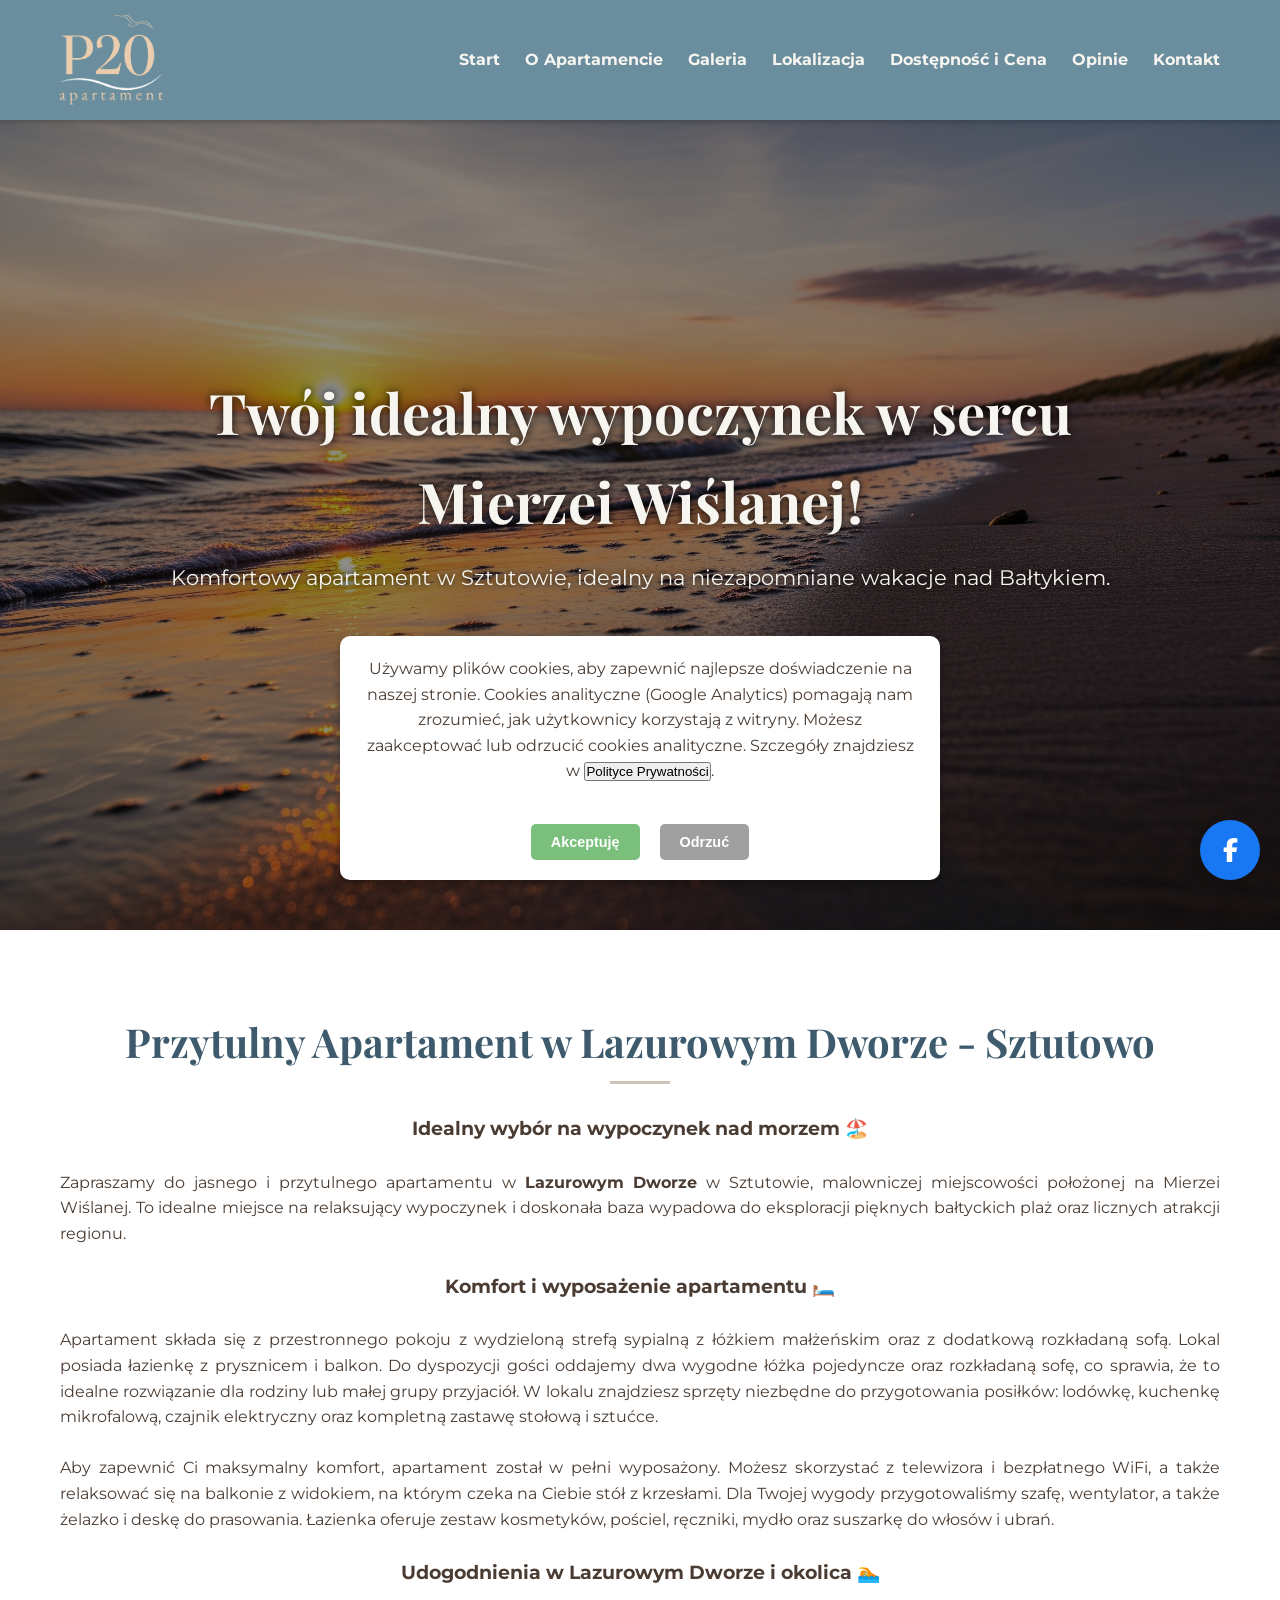
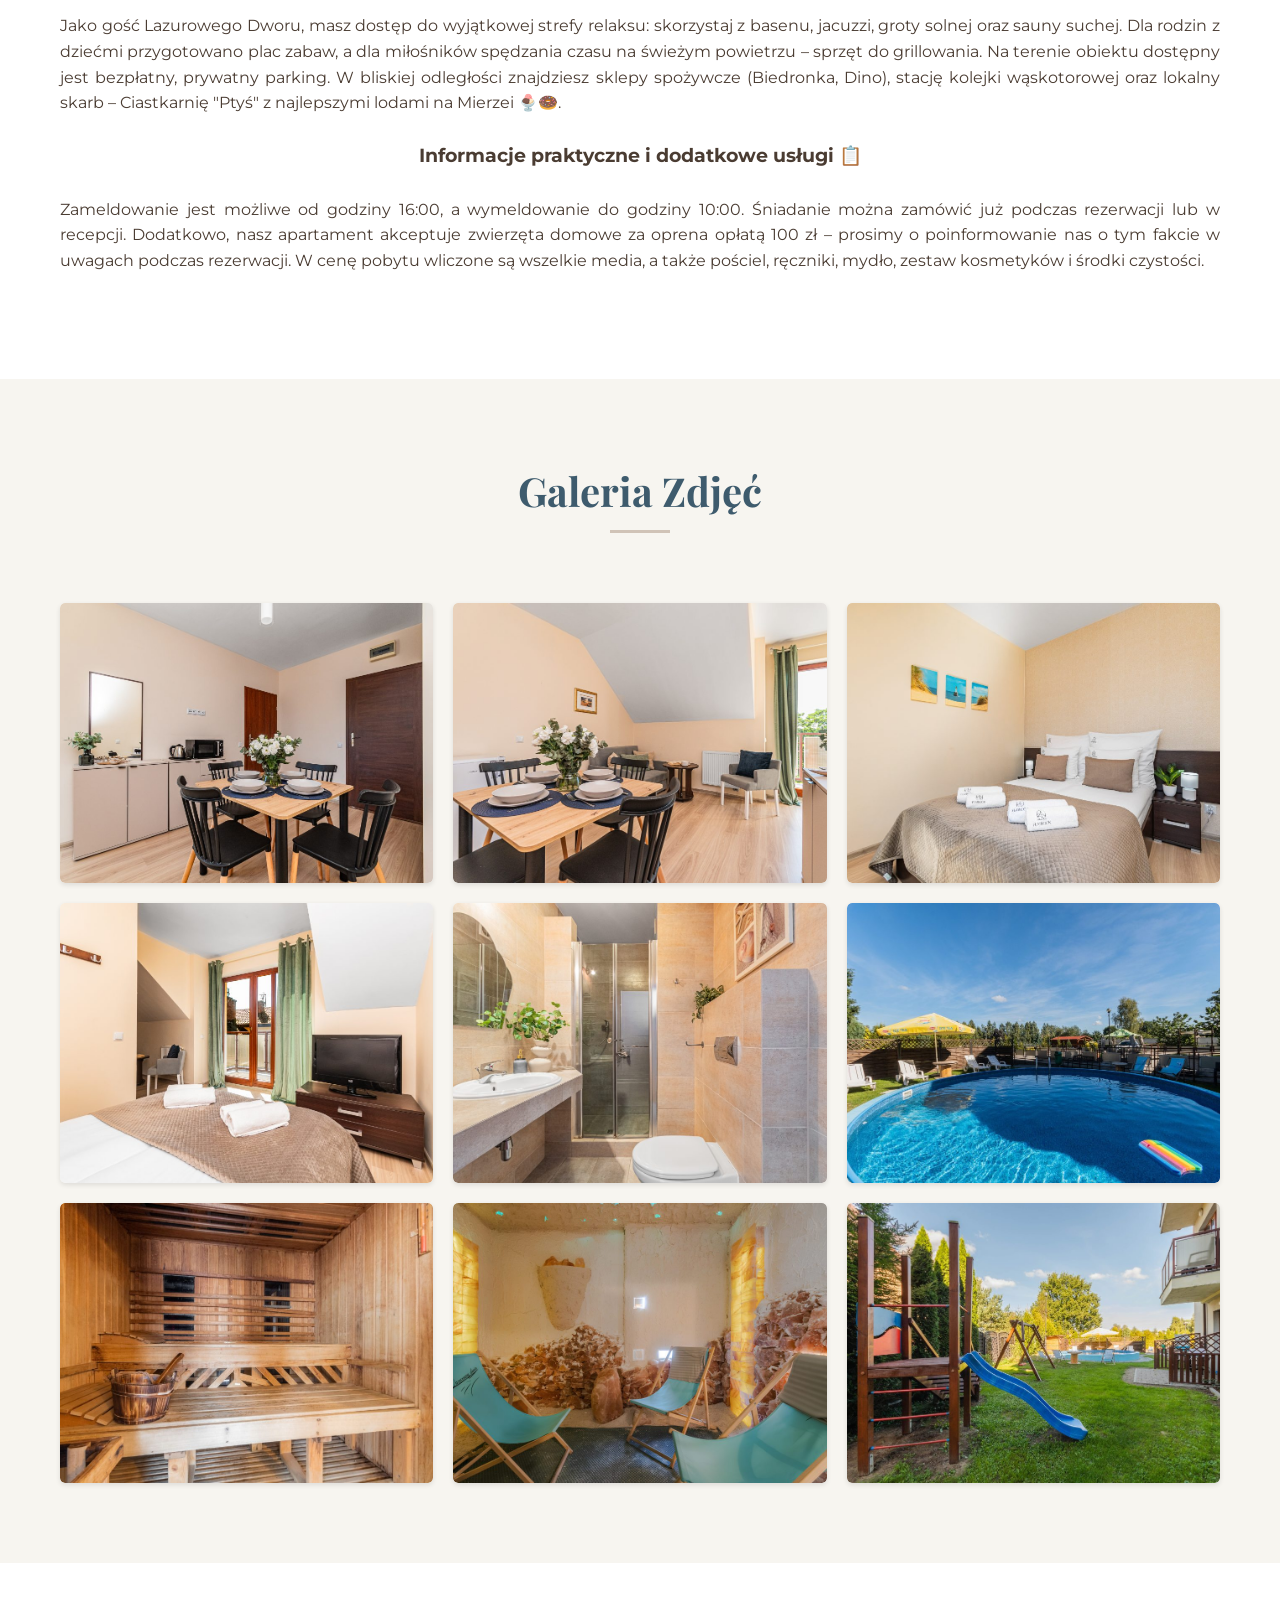
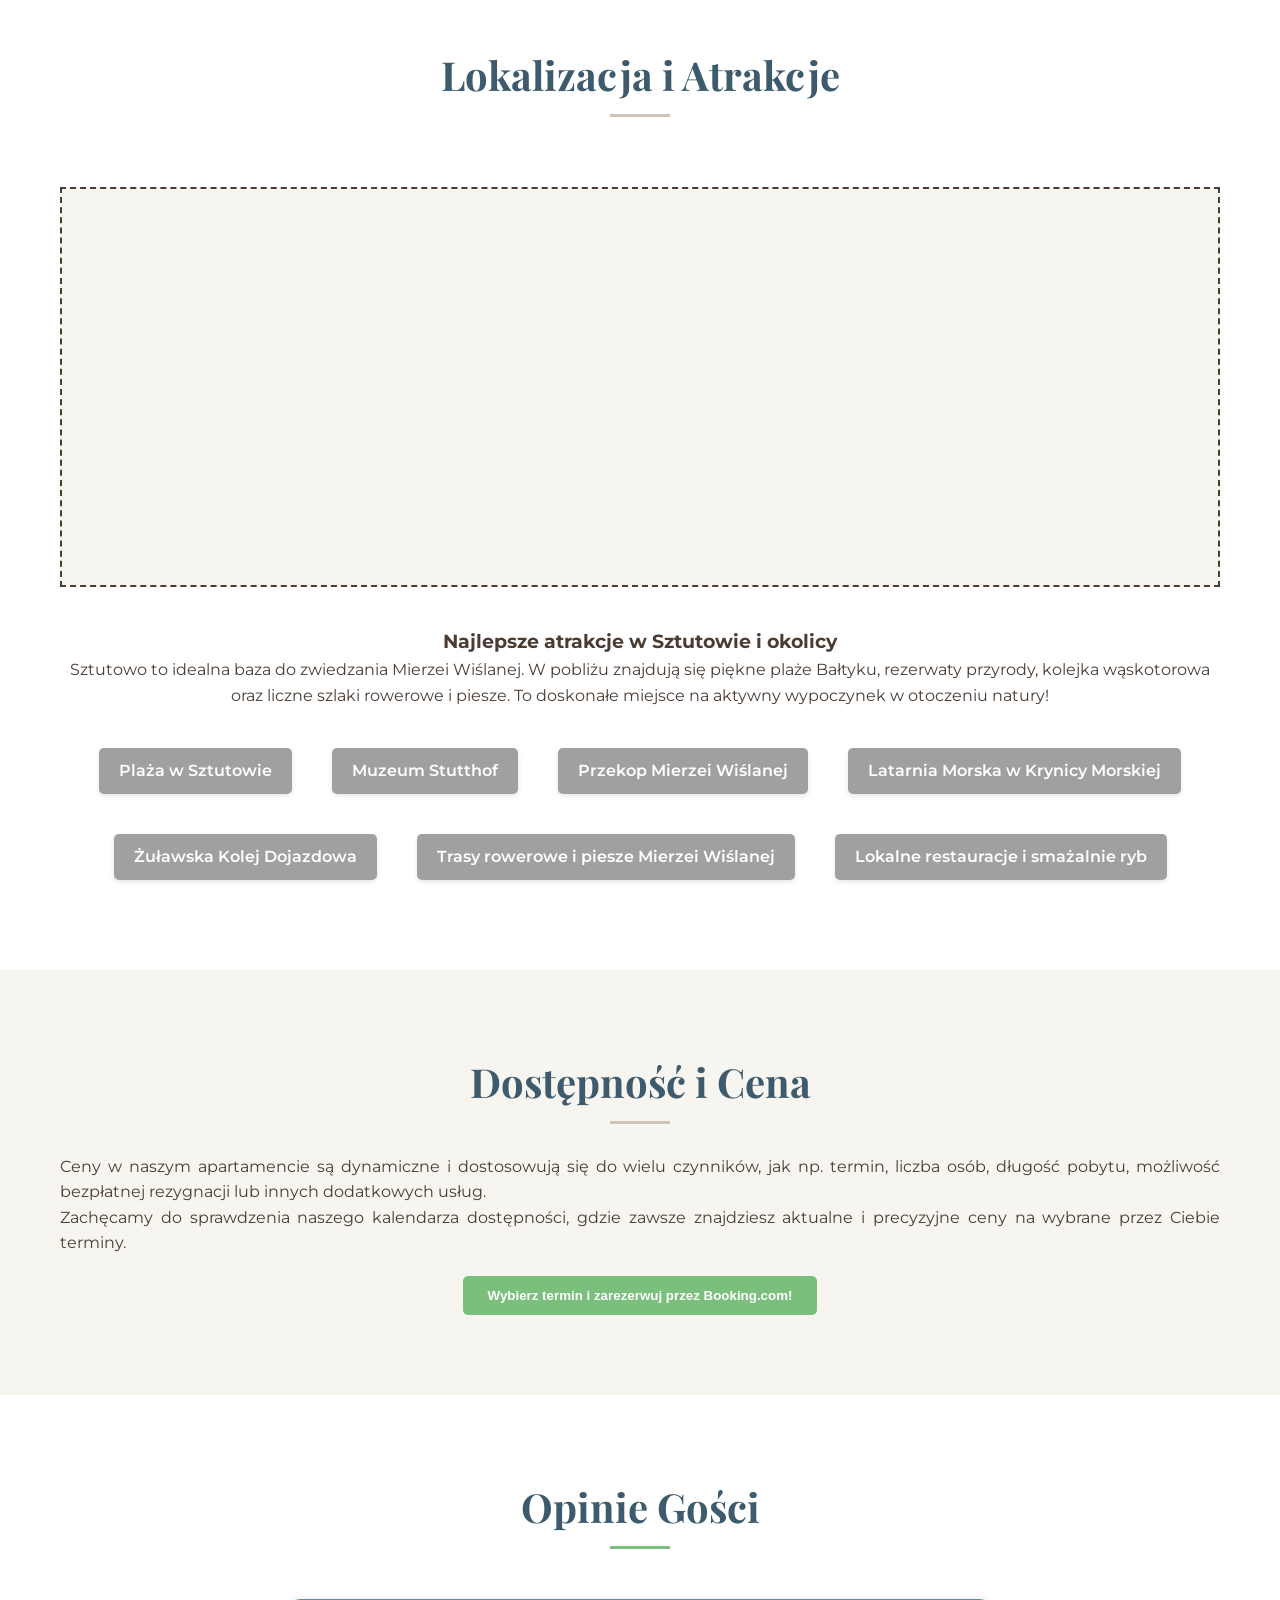
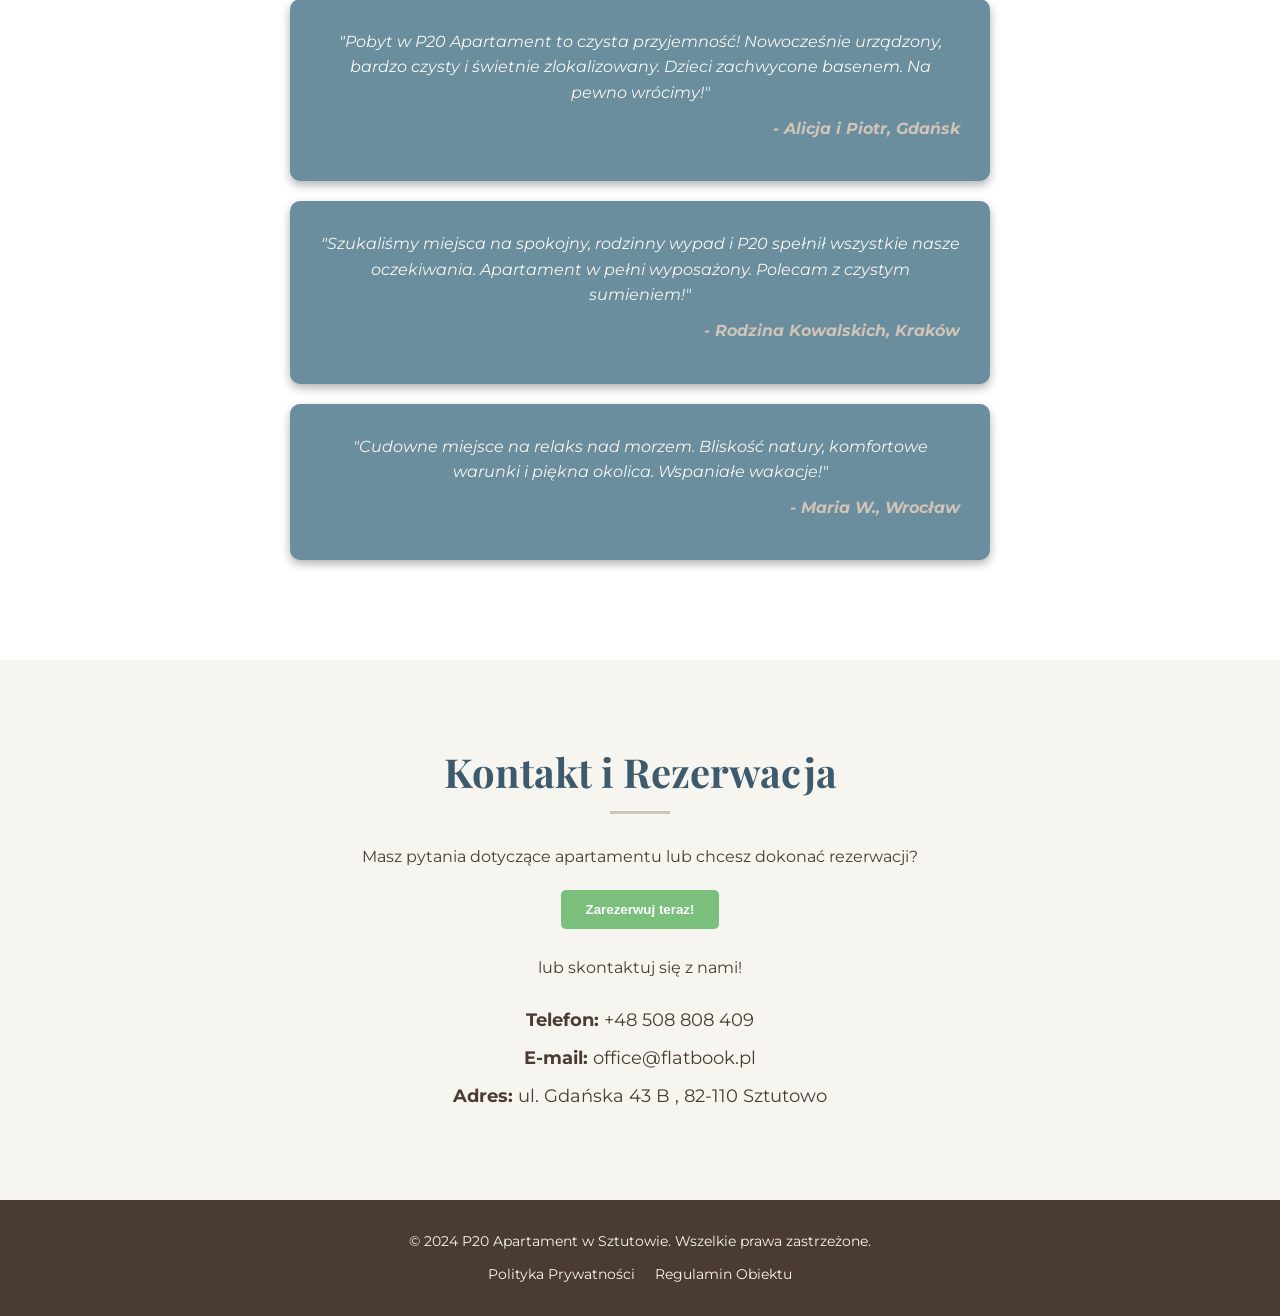
==== commit 303391ae: "Update index.html 202511231334 zmiana rezerwacji na booking.com" ====
--- a/index.html
+++ b/index.html
@@ -69,7 +69,7 @@
         <div class="hero-content container">
             <h2>Twój idealny wypoczynek w sercu Mierzei Wiślanej!</h2>
             <p>Komfortowy apartament w Sztutowie, idealny na niezapomniane wakacje nad Bałtykiem.</p>
-            <button class="btn" data-url="https://booking.profitroom.com/pl/flatbookmierzejawislana/pricelist/rooms/325941/?r1_adults=2&auto-dates=1&currency=PLN">Zarezerwuj teraz!</button>
+            <button class="btn" data-url="https://www.booking.com/hotel/pl/p20-apartament.pl.html?label=gen173nr-10CAsotgFCDnAyMC1hcGFydGFtZW50SDNYBGi2AYgBAZgBM7gBGcgBD9gBA-gBAfgBAYgCAagCAbgCpuaLyQbAAgHSAiQ0NzRjYjc3My00MDU5LTQyOWQtOTczYi1iNWMxNDgyYTY3NjHYAgHgAgE&sid=9b884fadb572807532b233fe2d4e761c&dist=0&keep_landing=1&sb_price_type=total&type=total&#availability">Zarezerwuj teraz!</button>
         </div>
     </section>
 
@@ -248,14 +248,9 @@
             <p>
                 Zachęcamy do sprawdzenia naszego kalendarza dostępności, gdzie zawsze znajdziesz aktualne i precyzyjne ceny na wybrane przez Ciebie terminy.
             </p>
-            <button class="btn" data-url="https://booking.profitroom.com/pl/flatbookmierzejawislana/pricelist/rooms/325941/?r1_adults=2&auto-dates=1&currency=PLN">Wybierz termin i zarezerwuj już teraz!</button>
-            <br>
-            <br>Operatorem naszego systemu rezerwacji jest 
-            <br>
-            <br>
-            <a href="https://mierzeja.flatbook.pl/apartamenty/41-sztutowo-lazurowy-dwor/">
-                <img src="https://flatbook.pl/img/logo_full_black.png" width=20% height=20%>
-            </a>
+            <button class="btn" data-url="https://www.booking.com/hotel/pl/p20-apartament.pl.html?label=gen173bo-10CAsotgFCDnAyMC1hcGFydGFtZW50SDNYA2i2AYgBAZgBM7gBGcgBD9gBA-gBAfgBAYgCAZgCBqgCAbgCvvyLyQbAAgHSAiRiZDlmZDBkOC0wYWExLTRkMmYtYTUxMS02MmJjZjE2YWJmODTYAgHgAgE&sid=9b884fadb572807532b233fe2d4e761c&dist=0&group_adults=2&group_children=0&no_rooms=1&sb_price_type=total&type=total&">Wybierz termin i zarezerwuj przez Booking.com!</button>
+            <br>
+            
         </div>
     </section>
 
@@ -281,7 +276,7 @@
         <div class="container">
             <h2>Kontakt i Rezerwacja</h2>
             <p>Masz pytania dotyczące apartamentu lub chcesz dokonać rezerwacji? </p>
-            <p><button class="btn" data-url="https://booking.profitroom.com/pl/flatbookmierzejawislana/pricelist/rooms/325941/?r1_adults=2&auto-dates=1&currency=PLN">Zarezerwuj teraz!</button></p>
+            <p><button class="btn" data-url="https://www.booking.com/hotel/pl/p20-apartament.pl.html?label=gen173bo-10CAsotgFCDnAyMC1hcGFydGFtZW50SDNYA2i2AYgBAZgBM7gBGcgBD9gBA-gBAfgBAYgCAZgCBqgCAbgCvvyLyQbAAgHSAiRiZDlmZDBkOC0wYWExLTRkMmYtYTUxMS02MmJjZjE2YWJmODTYAgHgAgE&sid=9b884fadb572807532b233fe2d4e761c&dist=0&group_adults=2&group_children=0&no_rooms=1&sb_price_type=total&type=total&">Zarezerwuj teraz!</button></p>
             <br>
             <p>lub skontaktuj się z nami!</p>
             <br>
--- a/style.css
+++ b/style.css
@@ -448,40 +448,6 @@
 }
 
 /* Cennik */
-.price-table-placeholder {
-    width: 100%;
-    min-height: 200px;
-    background-color: var(--color-white);
-    border: 2px dashed var(--color-accent-green);
-    margin: 40px auto;
-    display: flex;
-    align-items: center;
-    justify-content: center;
-    flex-direction: column;
-    color: var(--color-accent-green);
-    font-weight: 600;
-    font-size: 1.2em;
-}
-
-.price-table-placeholder table {
-    width: 80%;
-    border-collapse: collapse;
-    margin-bottom: 20px;
-    color: var(--color-text-dark);
-}
-
-.price-table-placeholder th,
-.price-table-placeholder td {
-    border: 1px solid var(--color-logo-beige);
-    padding: 10px;
-    text-align: left;
-}
-
-.price-table-placeholder th {
-    background-color: var(--color-logo-blue);
-    color: var(--color-light-beige);
-    font-weight: 700;
-}
 
 .pricing-section p {
     text-align: justify;
@@ -536,35 +502,6 @@
 
 .contact-info a:hover {
     color: var(--color-accent-green);
-}
-
-.contact-form {
-    display: flex;
-    flex-direction: column;
-    max-width: 600px;
-    margin: 40px auto 0;
-    gap: 15px;
-}
-
-.contact-form input[type="text"],
-.contact-form input[type="email"],
-.contact-form textarea {
-    padding: 12px;
-    border: 1px solid var(--color-logo-blue);
-    border-radius: 5px;
-    font-size: 1em;
-    width: 100%;
-    background-color: var(--color-white);
-    color: var(--color-text-dark);
-}
-
-.contact-form textarea {
-    resize: vertical;
-}
-
-.contact-form button.btn {
-    width: auto;
-    align-self: flex-end;
 }
 
 /* Stopka (Footer) */
@@ -941,9 +878,6 @@
     background-color: var(--color-medium-gray);
 }
 
-.cookie-banner-buttons .cookie-reject {
-    background-color: var(--color-medium-gray);
-}
 /* Pływający przycisk Facebook */
 body .floating-button-container {
     position: fixed !important;
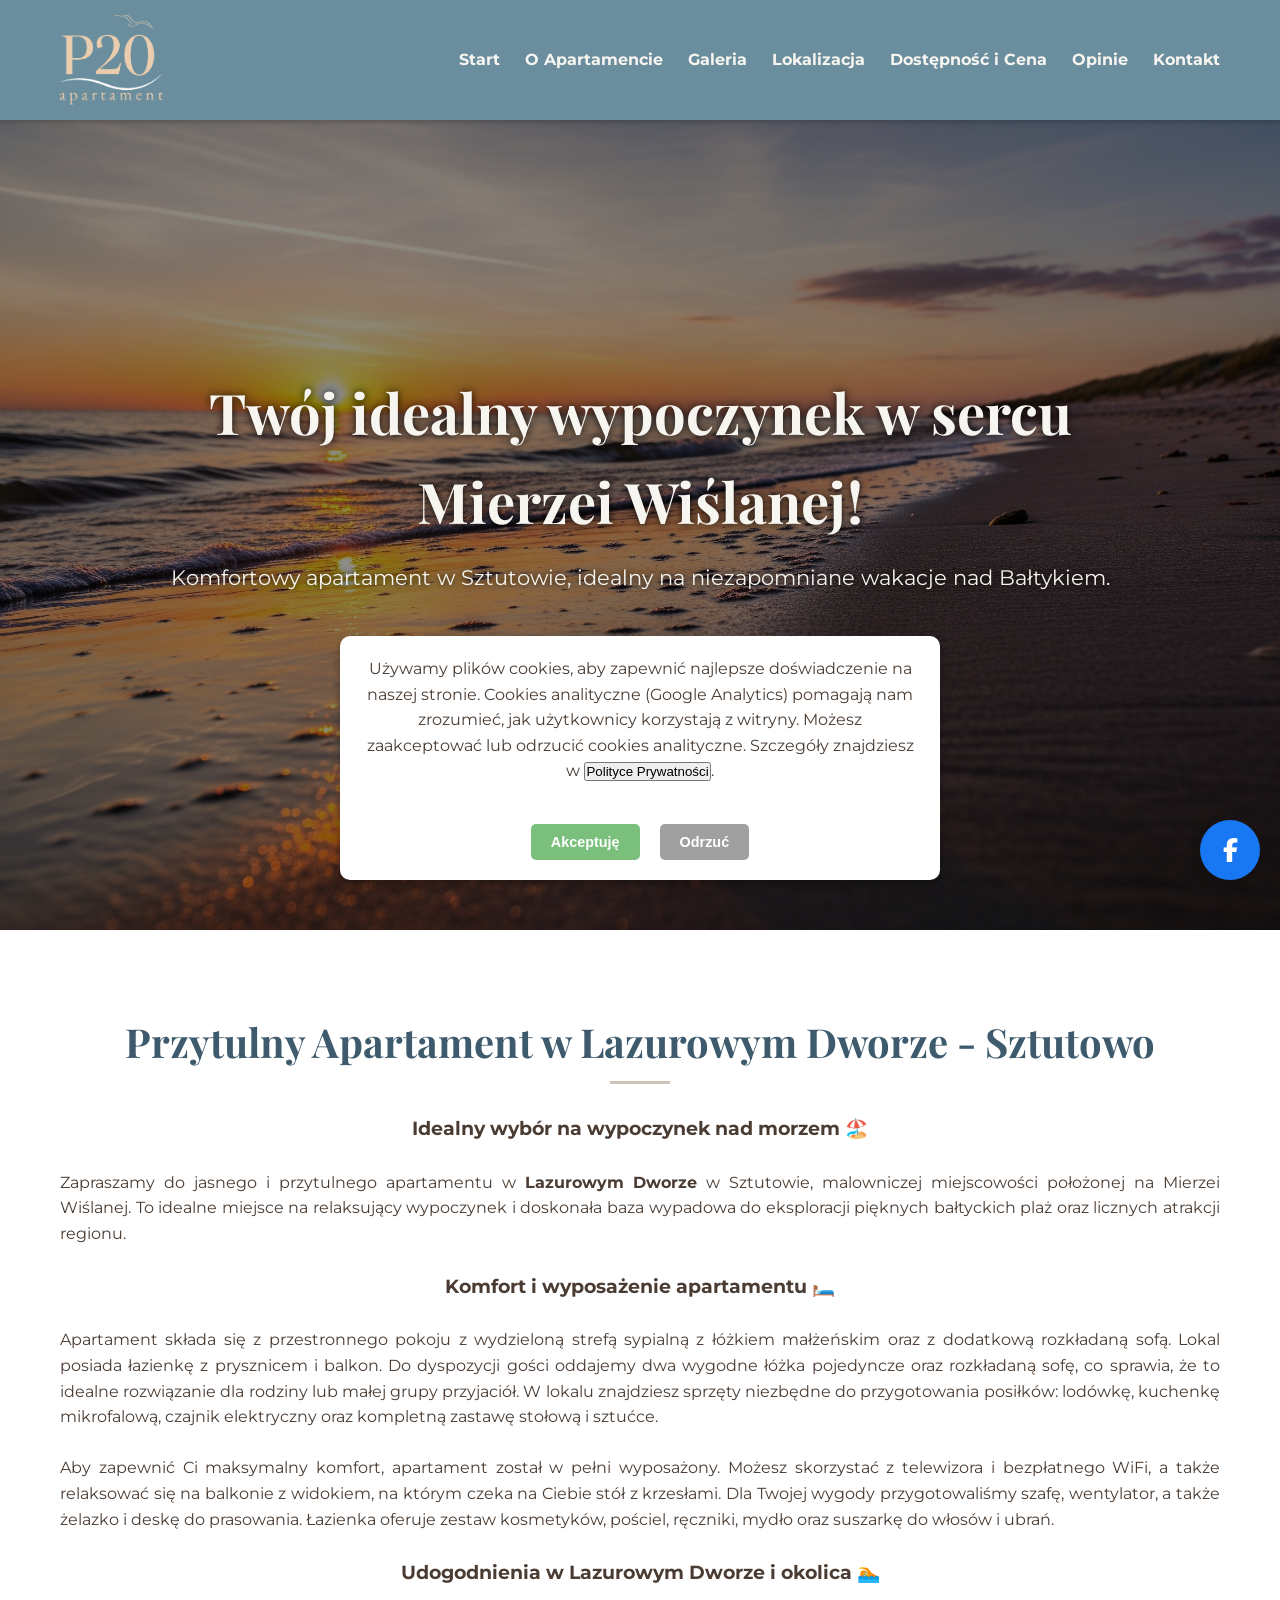
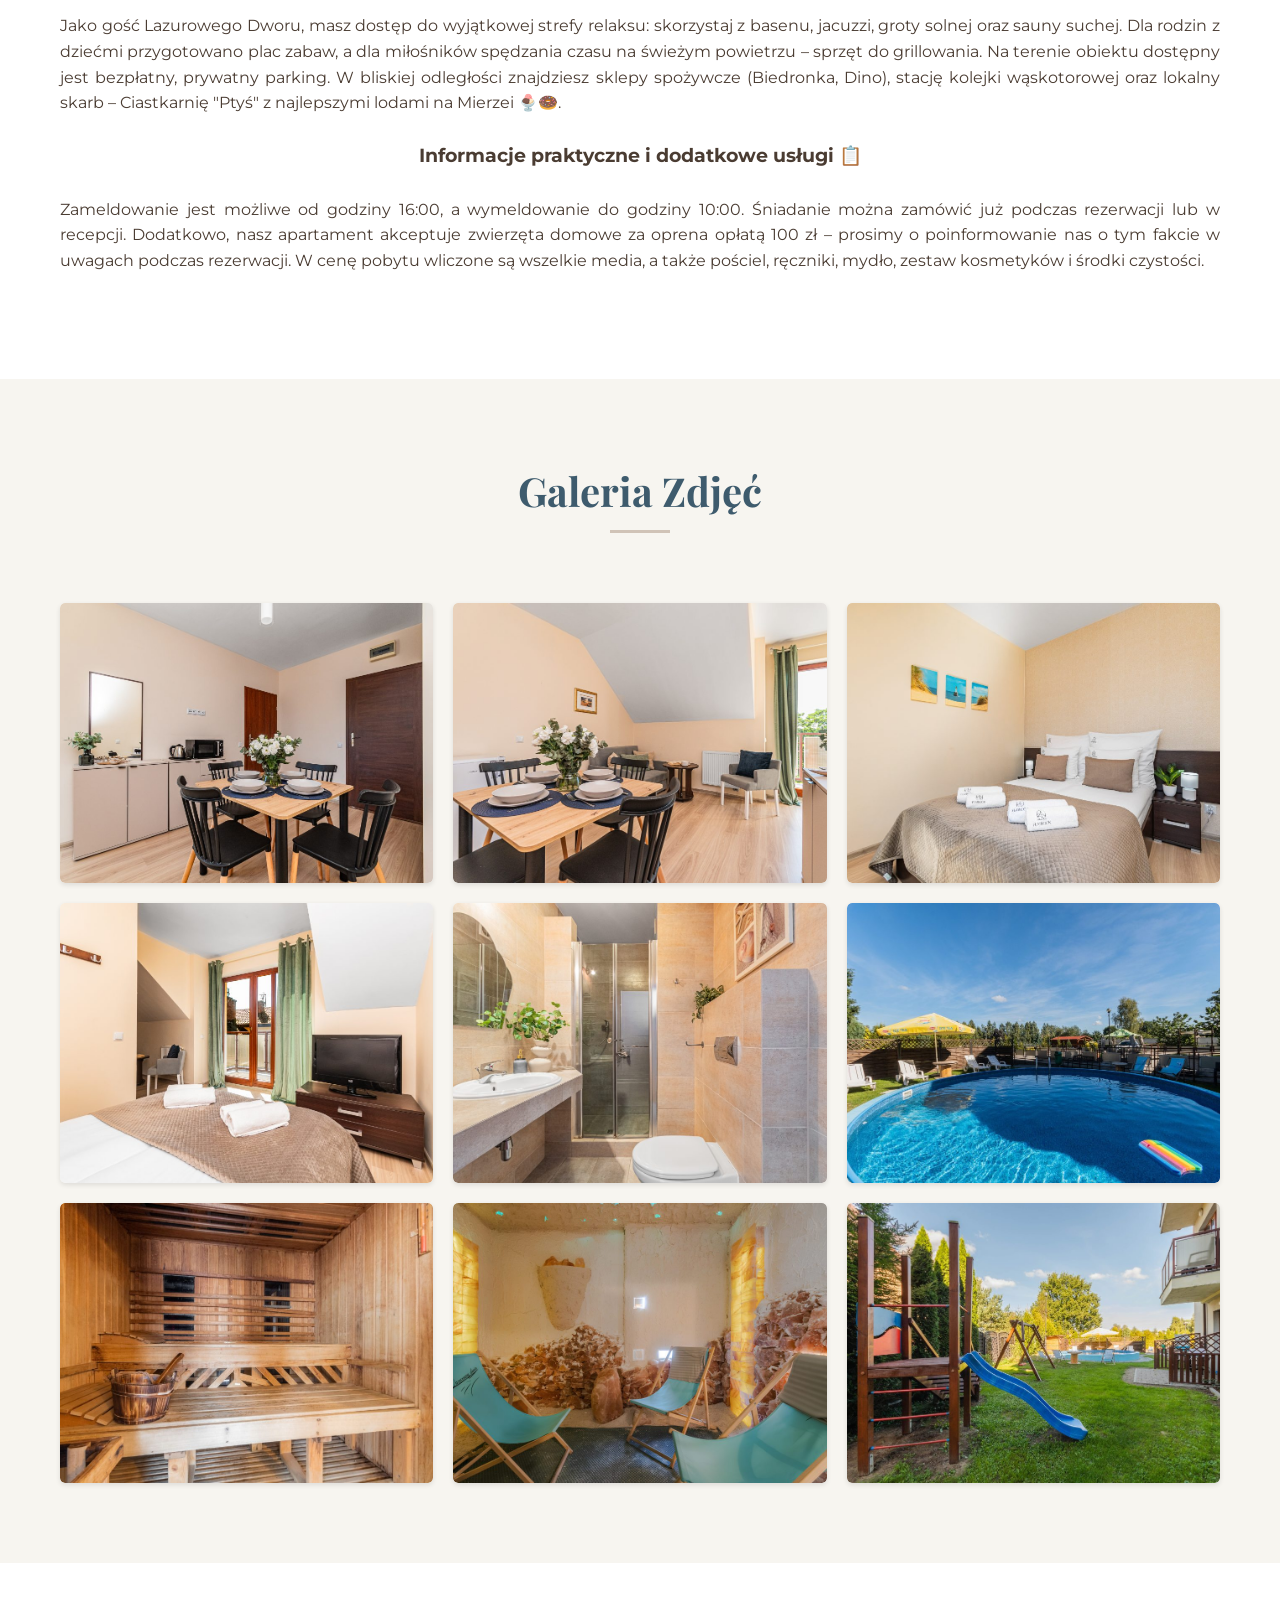
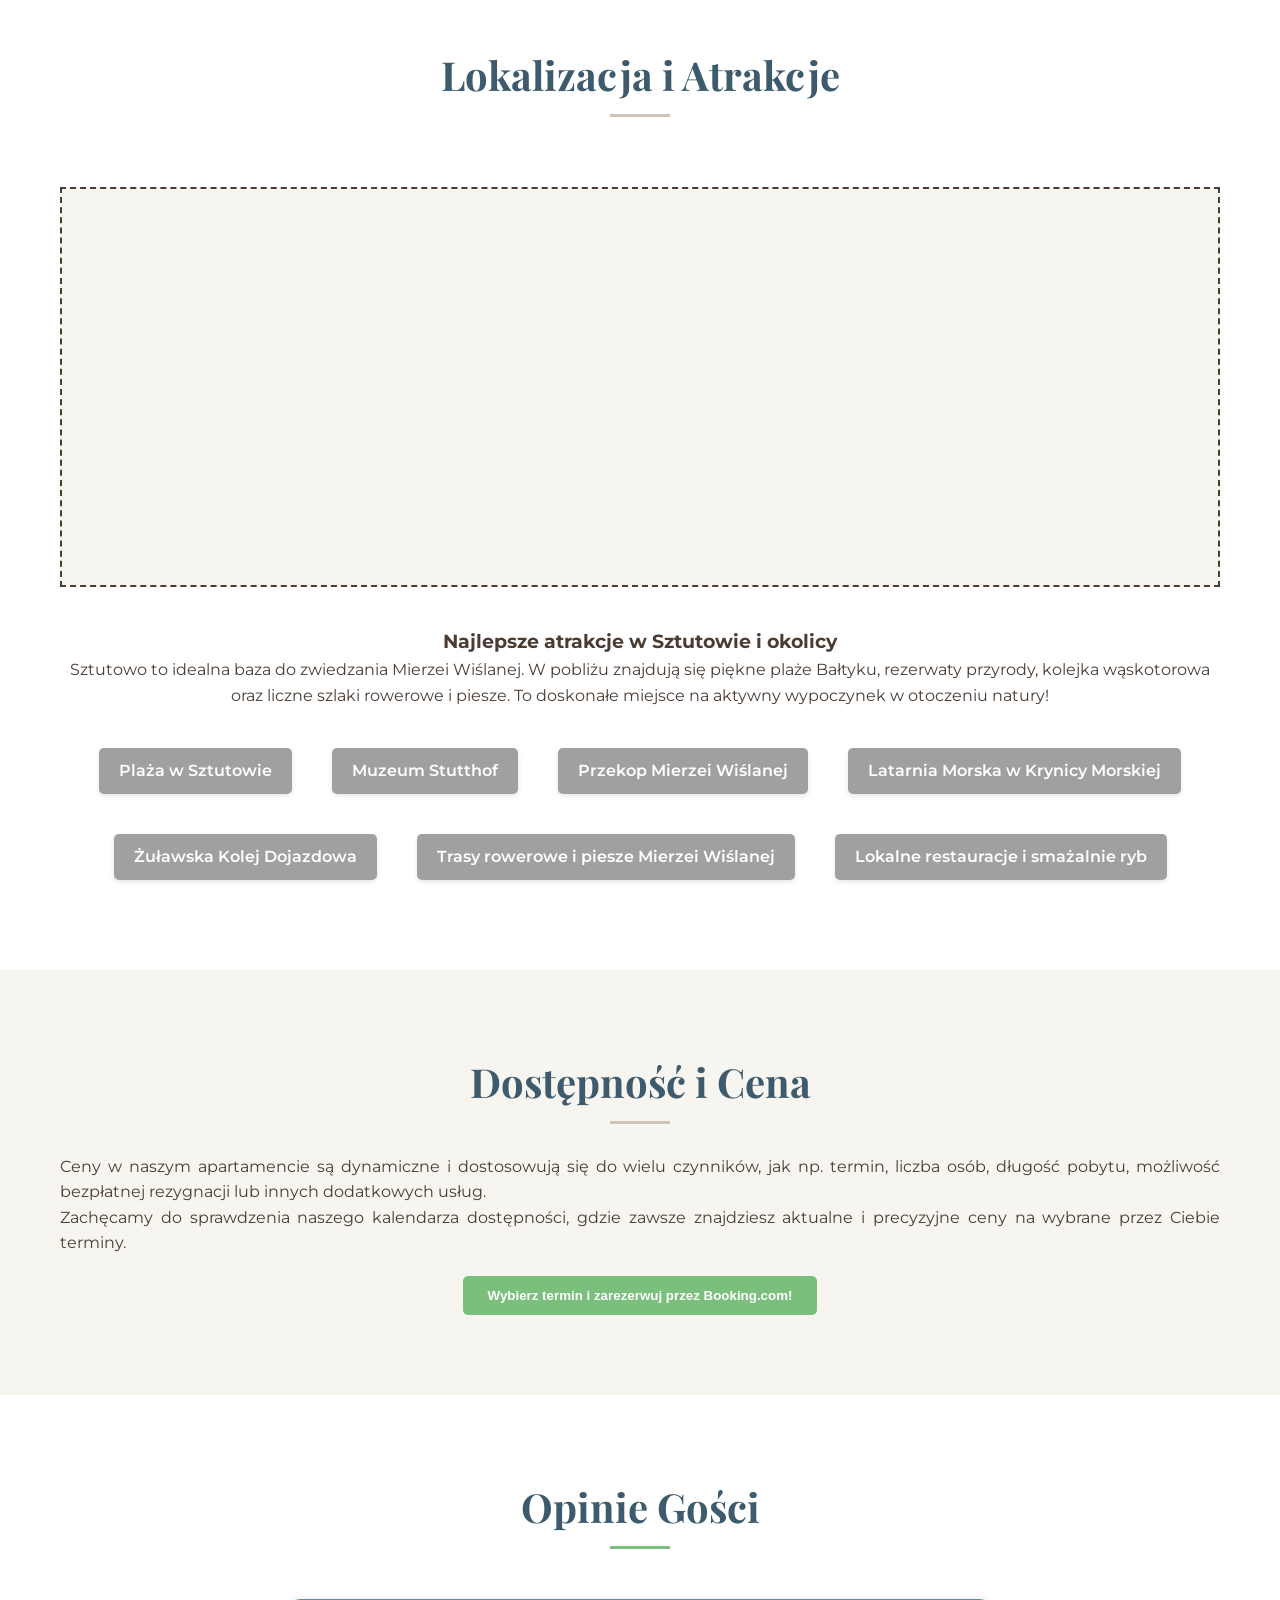
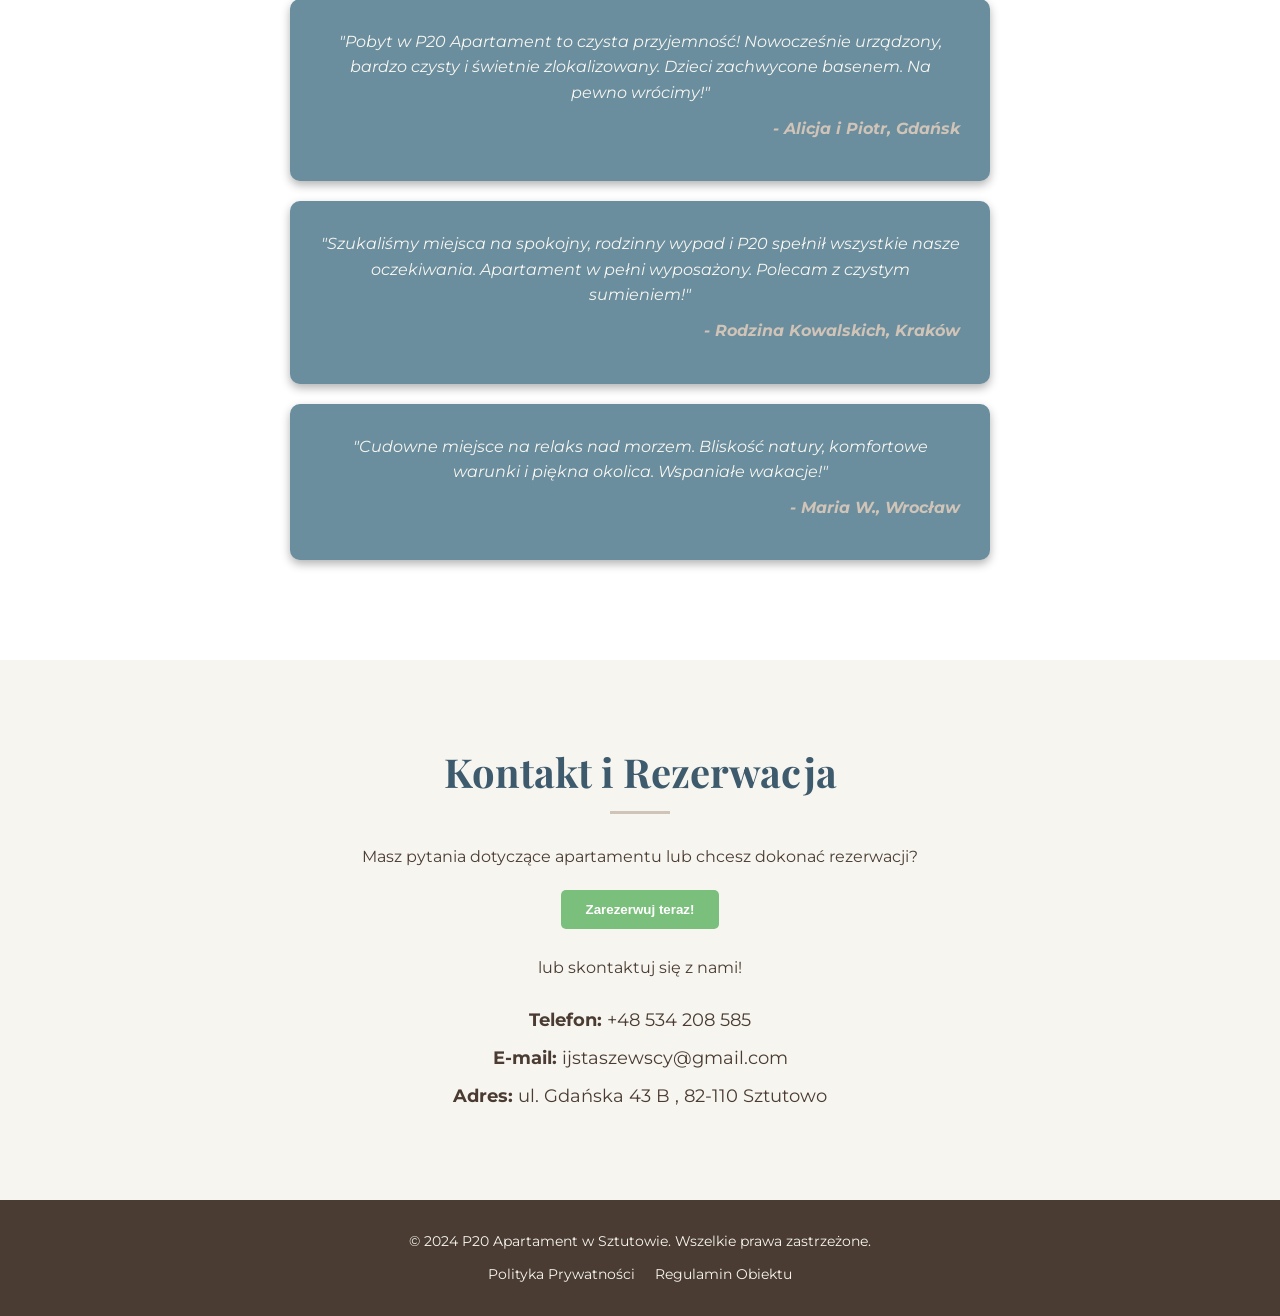
==== commit de62bd65: "Update index.html" ====
--- a/index.html
+++ b/index.html
@@ -281,8 +281,8 @@
             <p>lub skontaktuj się z nami!</p>
             <br>
             <div class="contact-info">
-                <p><strong>Telefon:</strong> <a href="tel:+48508808409">+48 508 808 409</a></p>
-                <p><strong>E-mail:</strong> <a href="mailto:office@flatbook.pl">office@flatbook.pl</a></p>
+                <p><strong>Telefon:</strong> <a href="tel:+48534208585">+48 534 208 585</a></p>
+                <p><strong>E-mail:</strong> <a href="mailto:ijstaszewscy@gmail.com">ijstaszewscy@gmail.com</a></p>
                 <p><strong>Adres:</strong> ul. Gdańska 43 B , 82-110 Sztutowo</p>
             </div>
         </div>
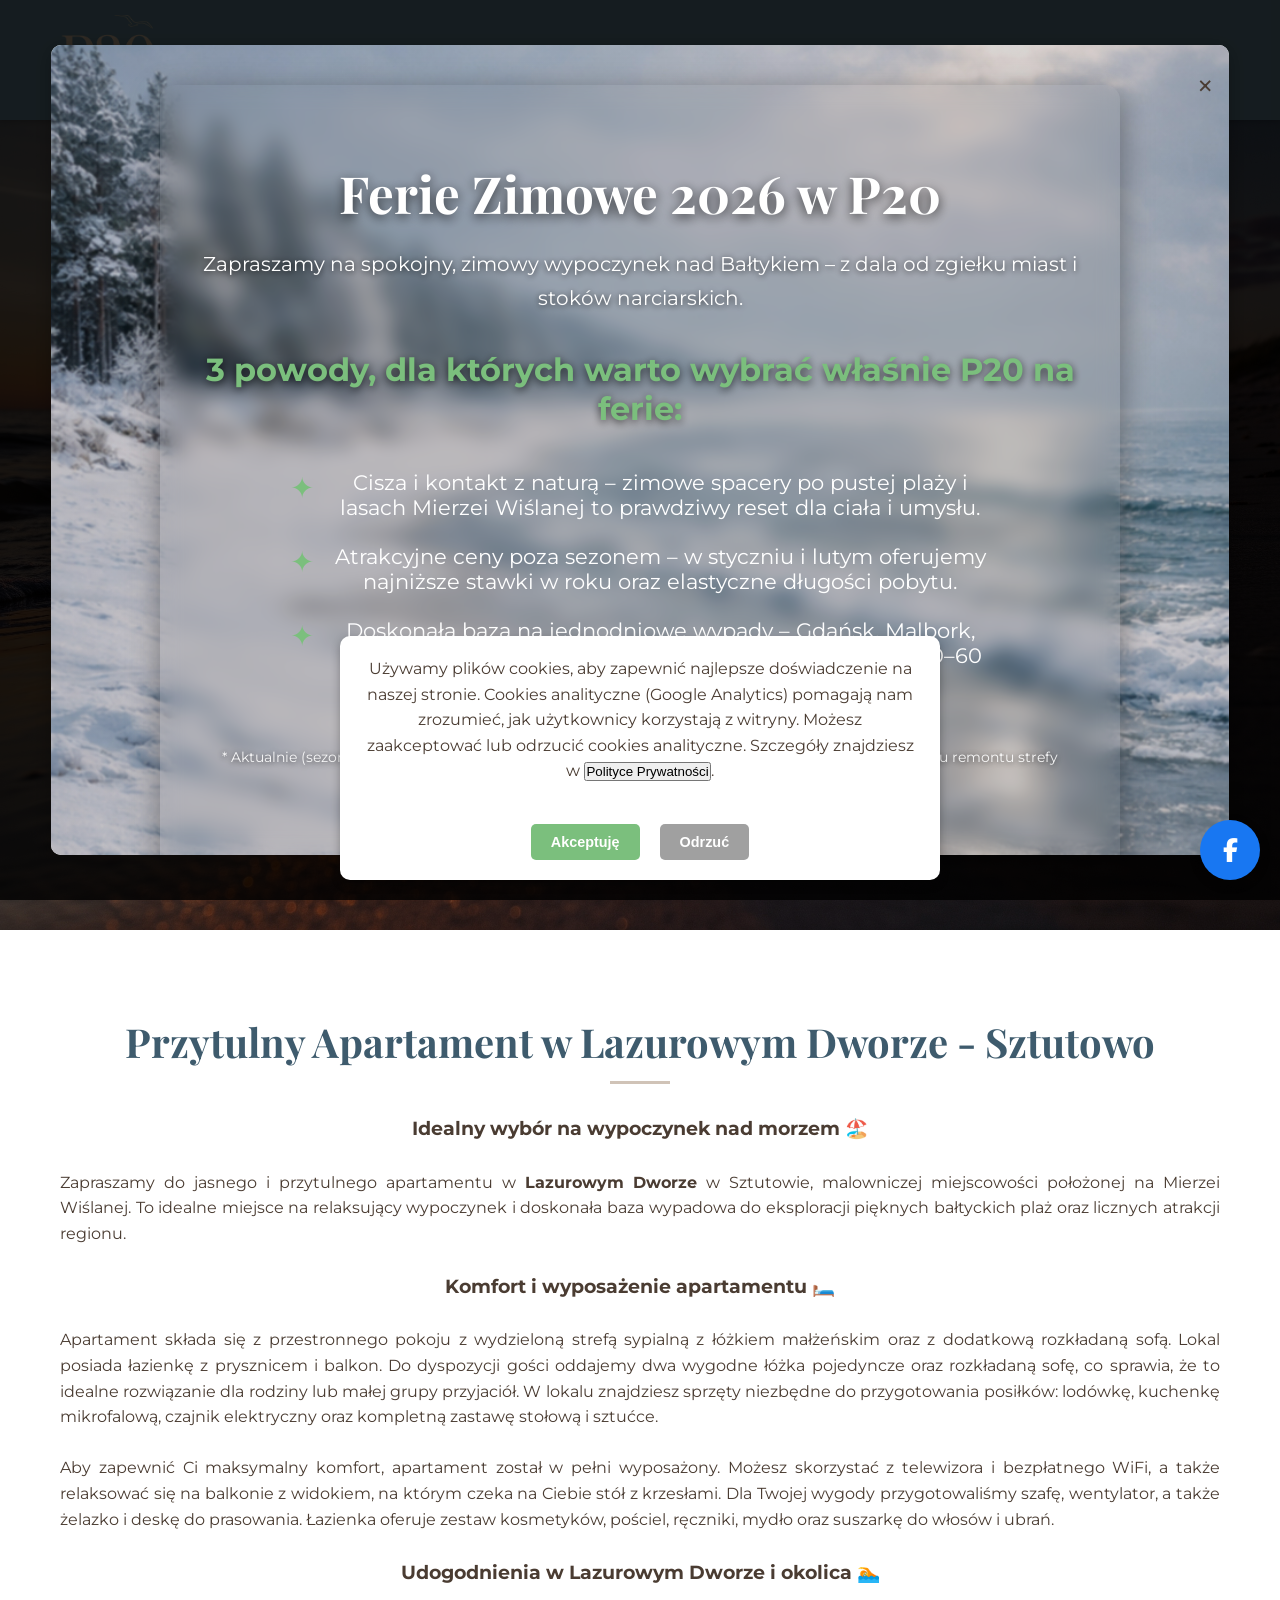
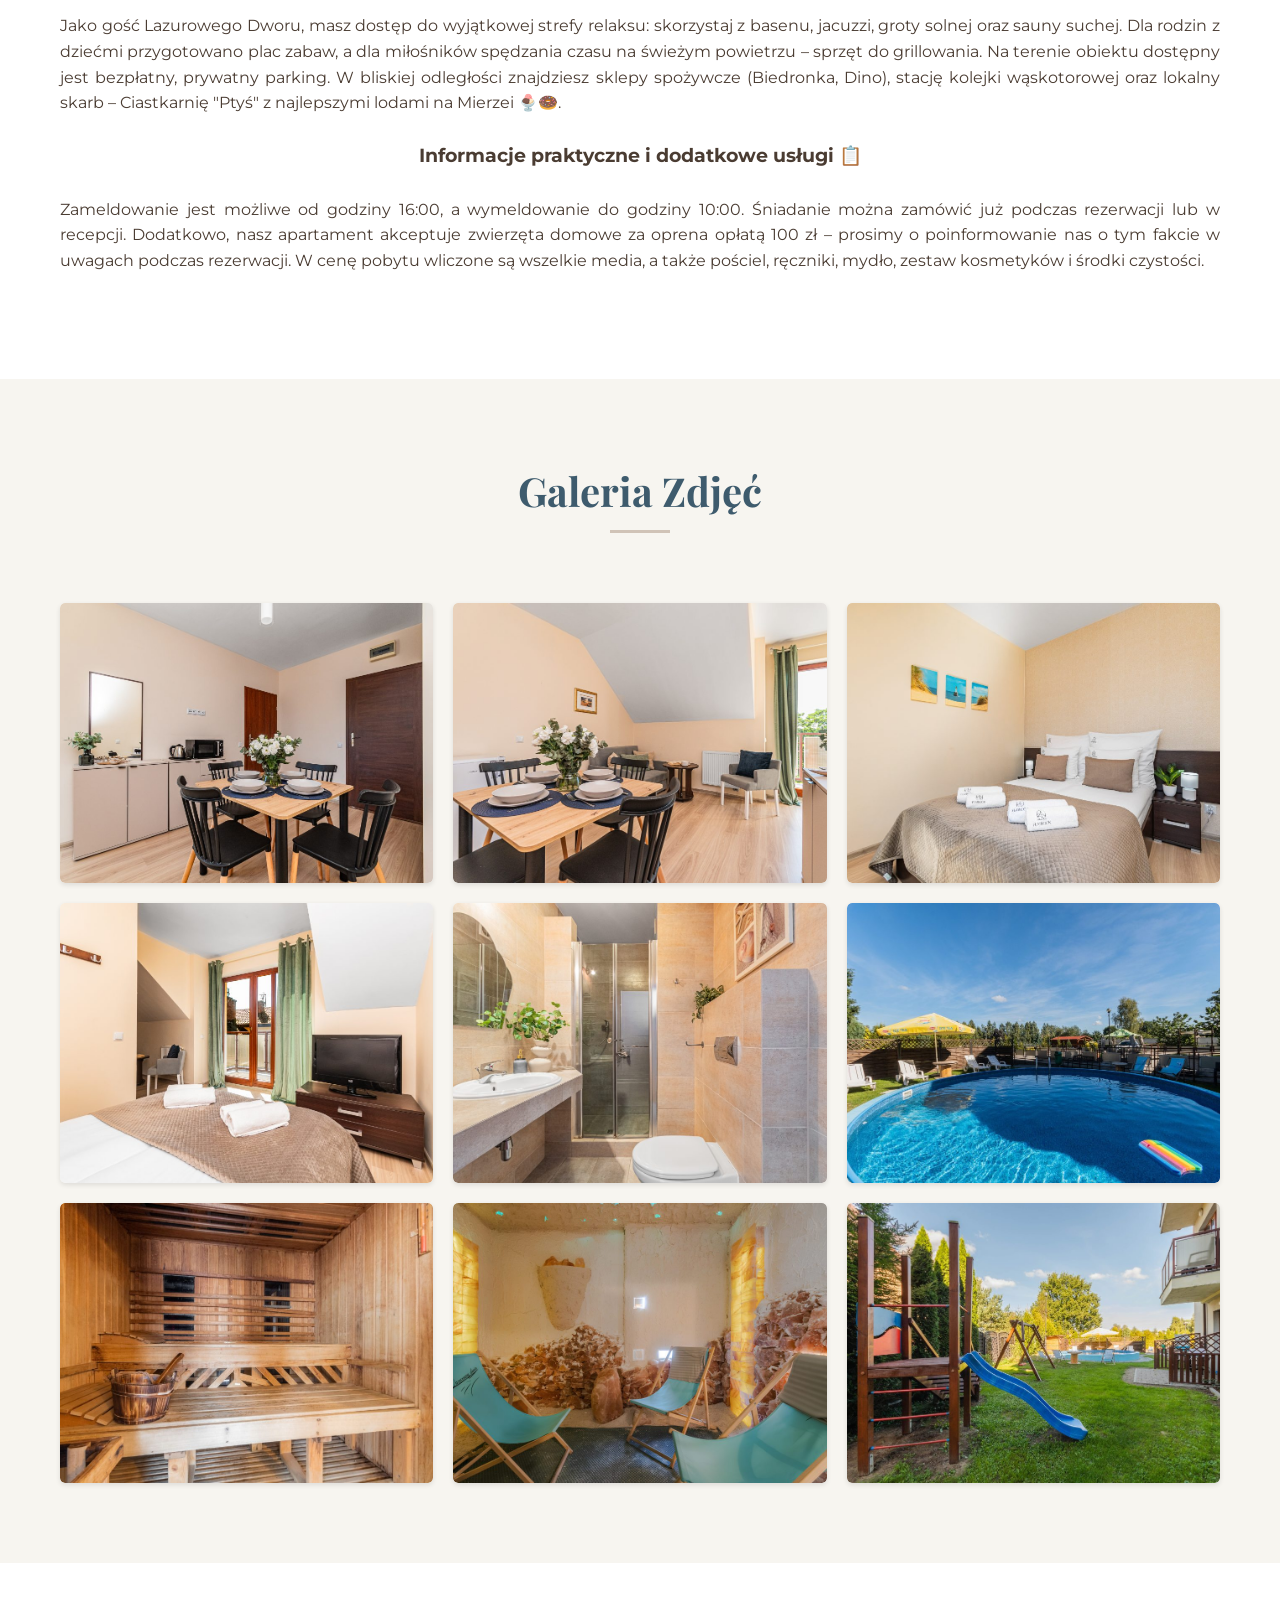
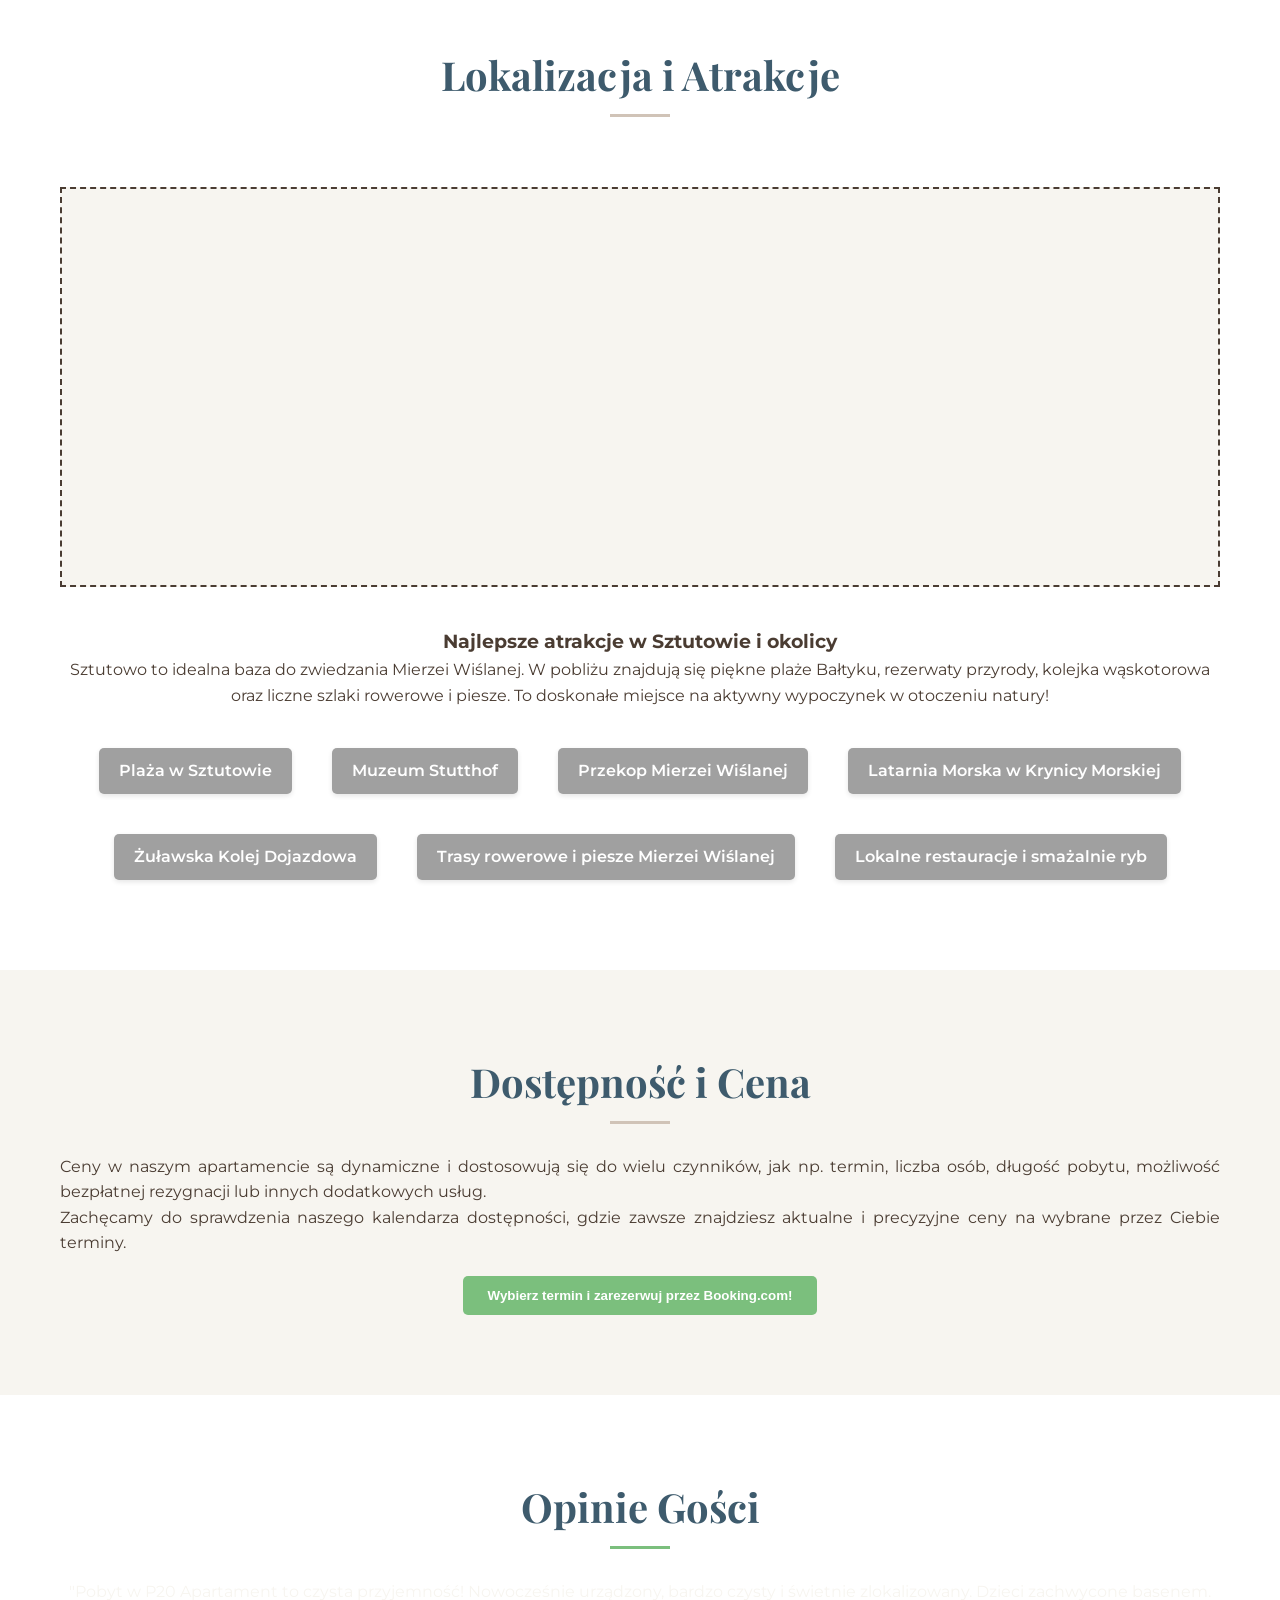
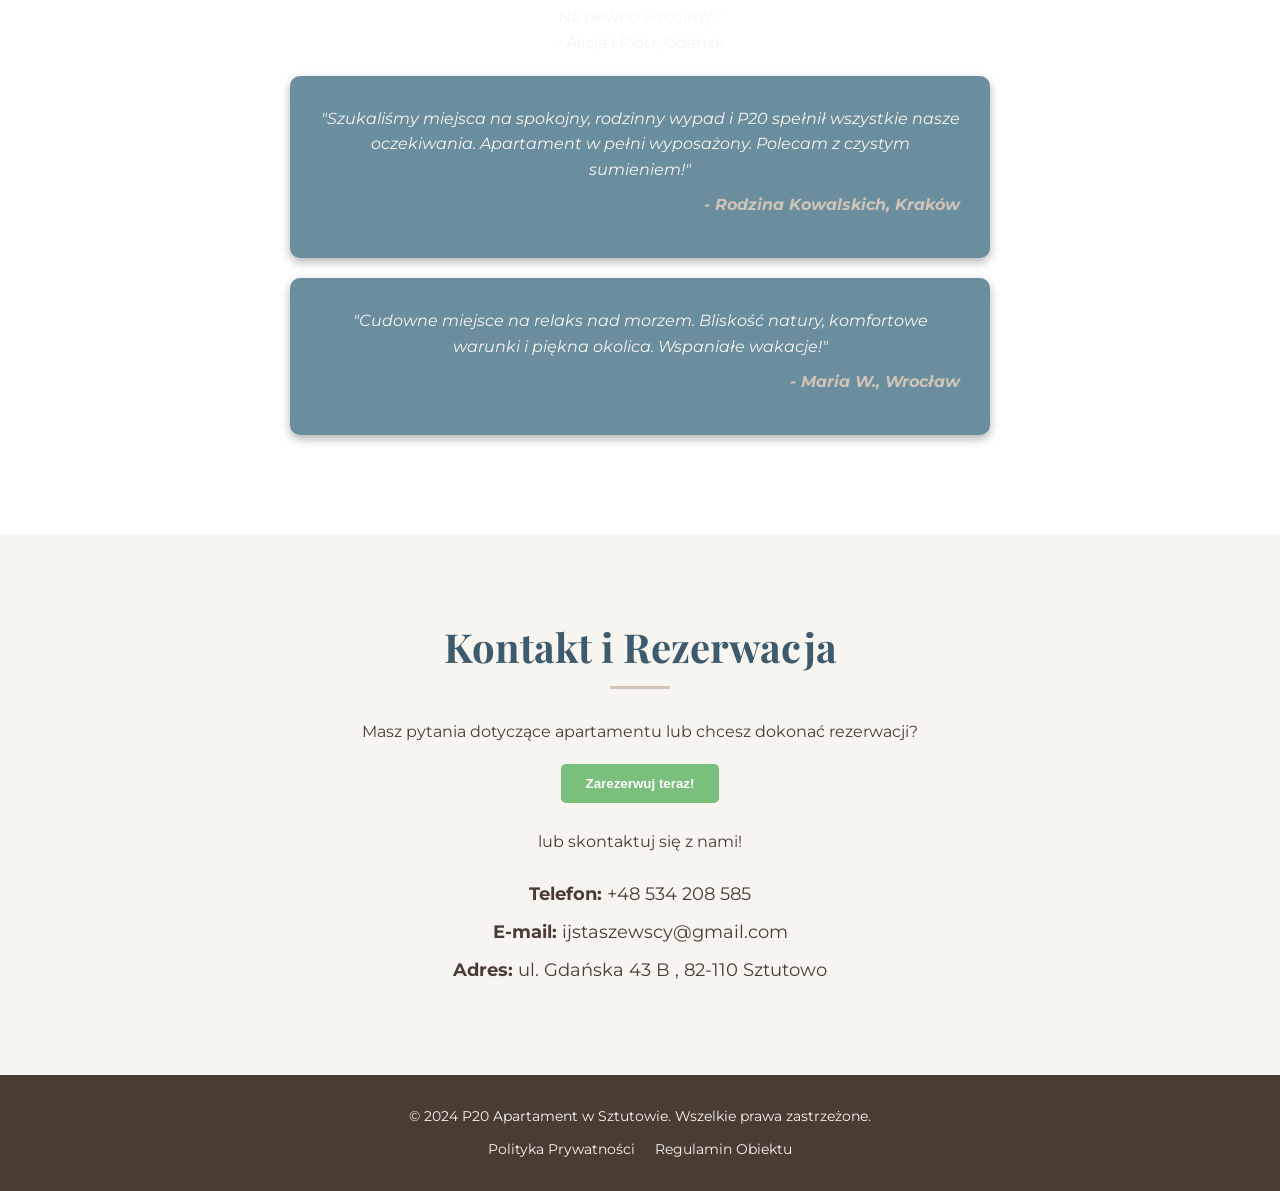
==== commit d64ece1b: "Update index.html 202601021509 dodany widget booking w opiniach" ====
--- a/index.html
+++ b/index.html
@@ -257,8 +257,12 @@
     <section id="testimonials" class="section testimonials-section">
         <div class="container">
             <h2>Opinie Gości</h2>
-            <div class="testimonial-item">
-                <p>"Pobyt w P20 Apartament to czysta przyjemność! Nowocześnie urządzony, bardzo czysty i świetnie zlokalizowany. Dzieci zachwycone basenem. Na pewno wrócimy!"</p>
+            
+           <!-- Elfsight Booking.com Reviews | Untitled Booking.com Reviews -->
+<script src="https://elfsightcdn.com/platform.js" async></script>
+<div class="elfsight-app-feca009f-42c3-4a41-b856-701d95bf553c" data-elfsight-app-lazy></div>
+                
+            <p>"Pobyt w P20 Apartament to czysta przyjemność! Nowocześnie urządzony, bardzo czysty i świetnie zlokalizowany. Dzieci zachwycone basenem. Na pewno wrócimy!"</p>
                 <p class="author">- Alicja i Piotr, Gdańsk</p>
             </div>
             <div class="testimonial-item">
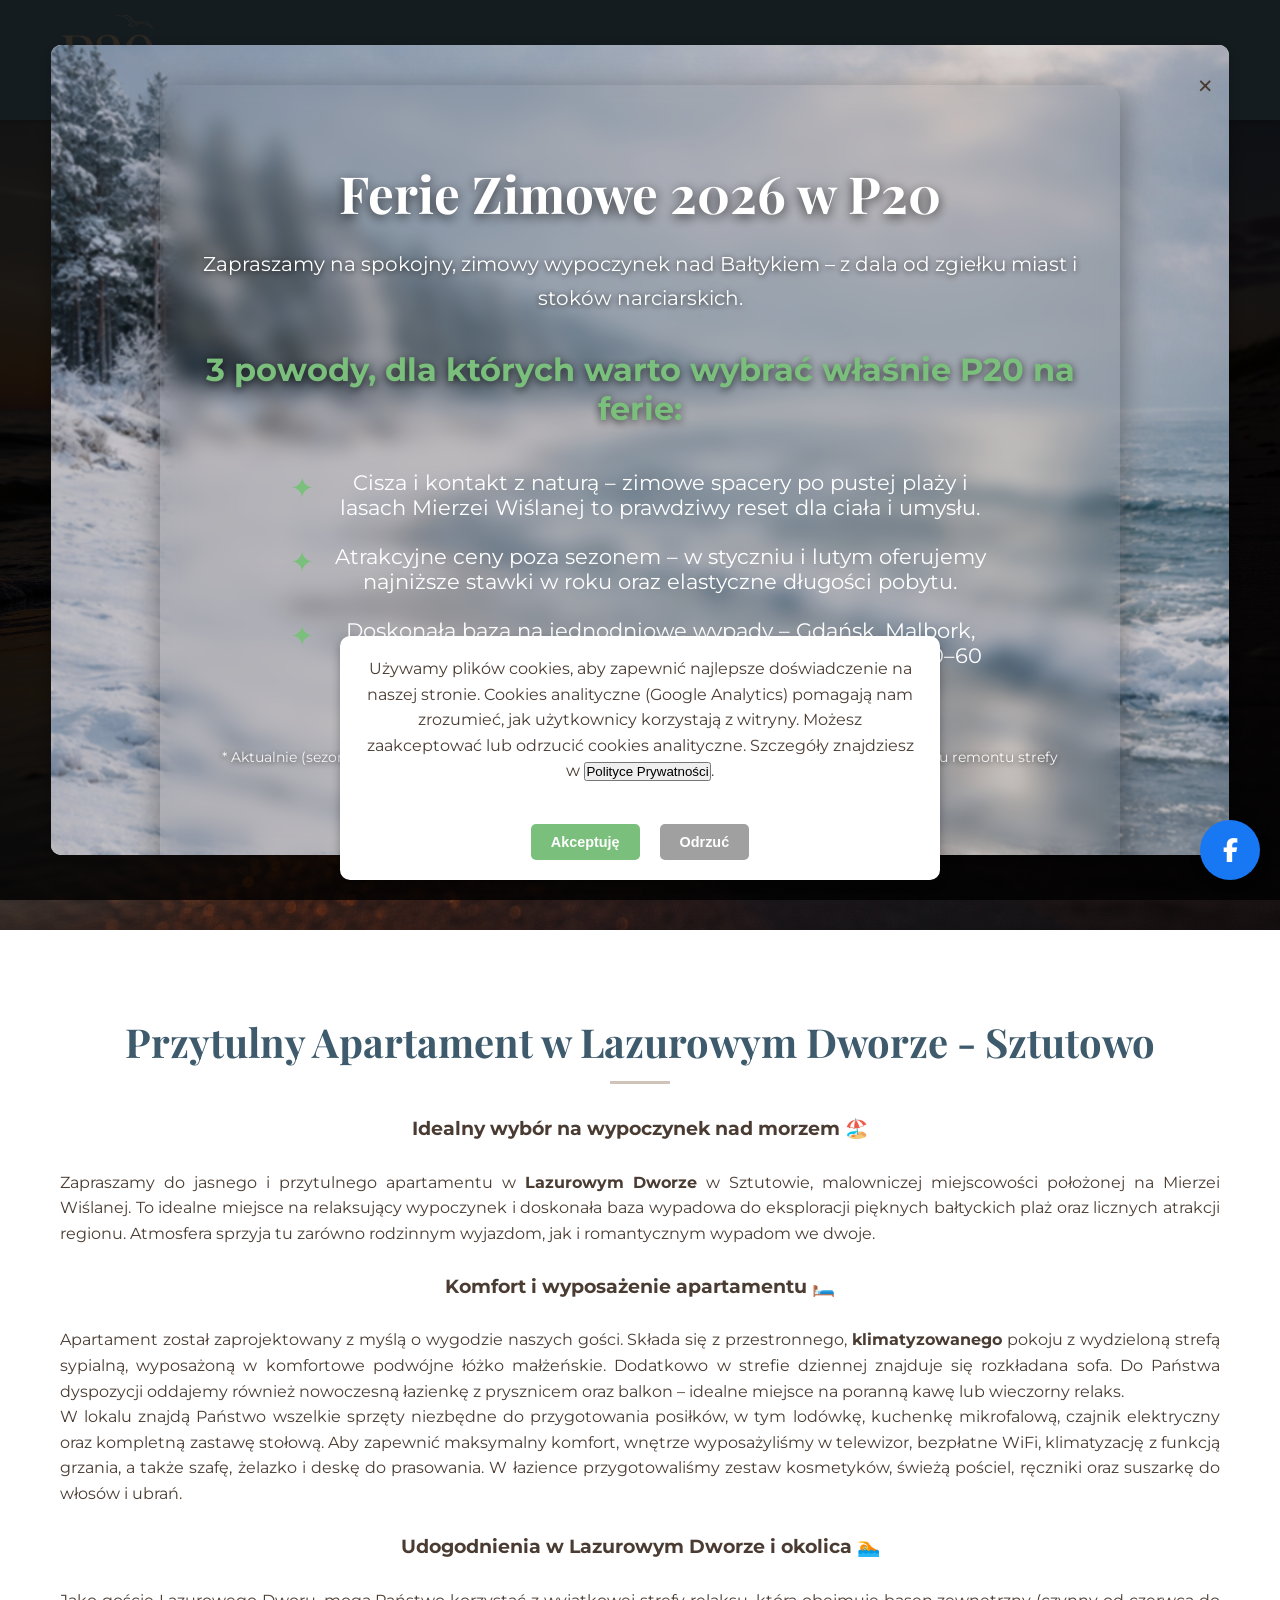
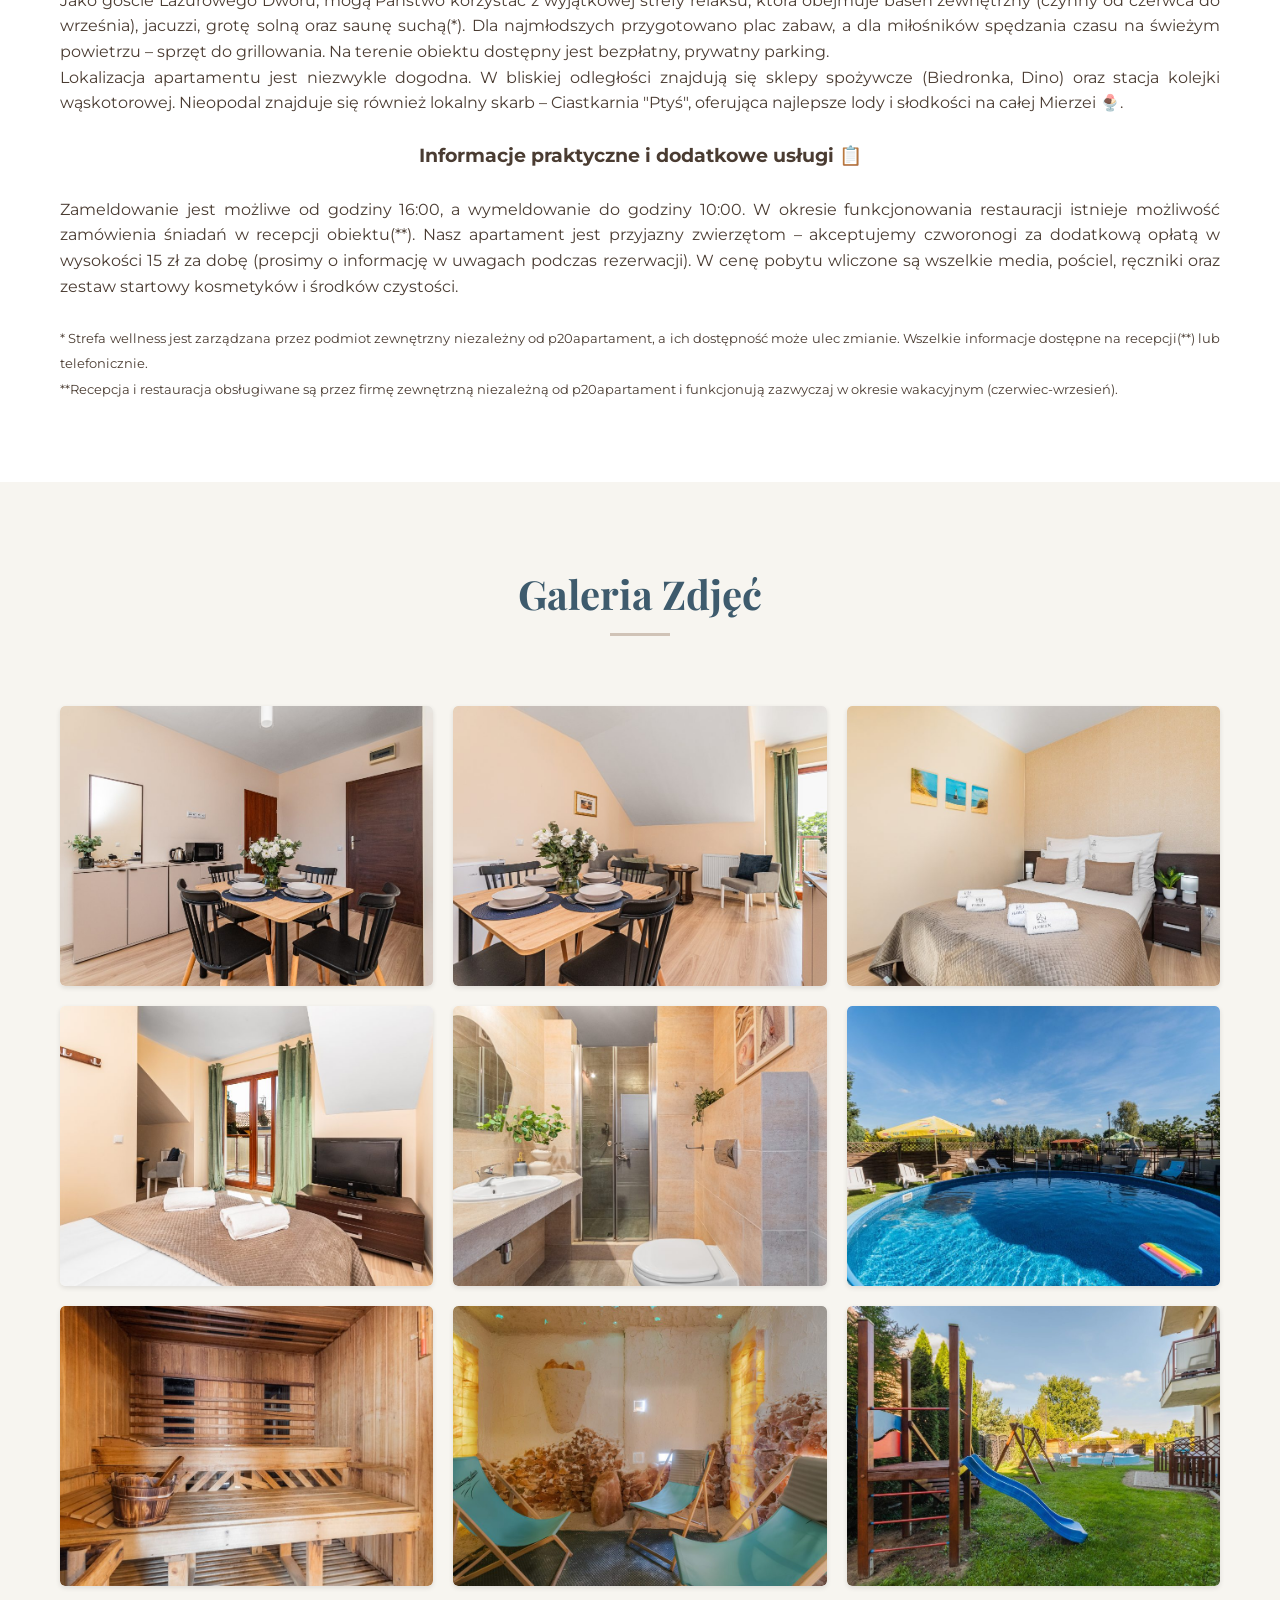
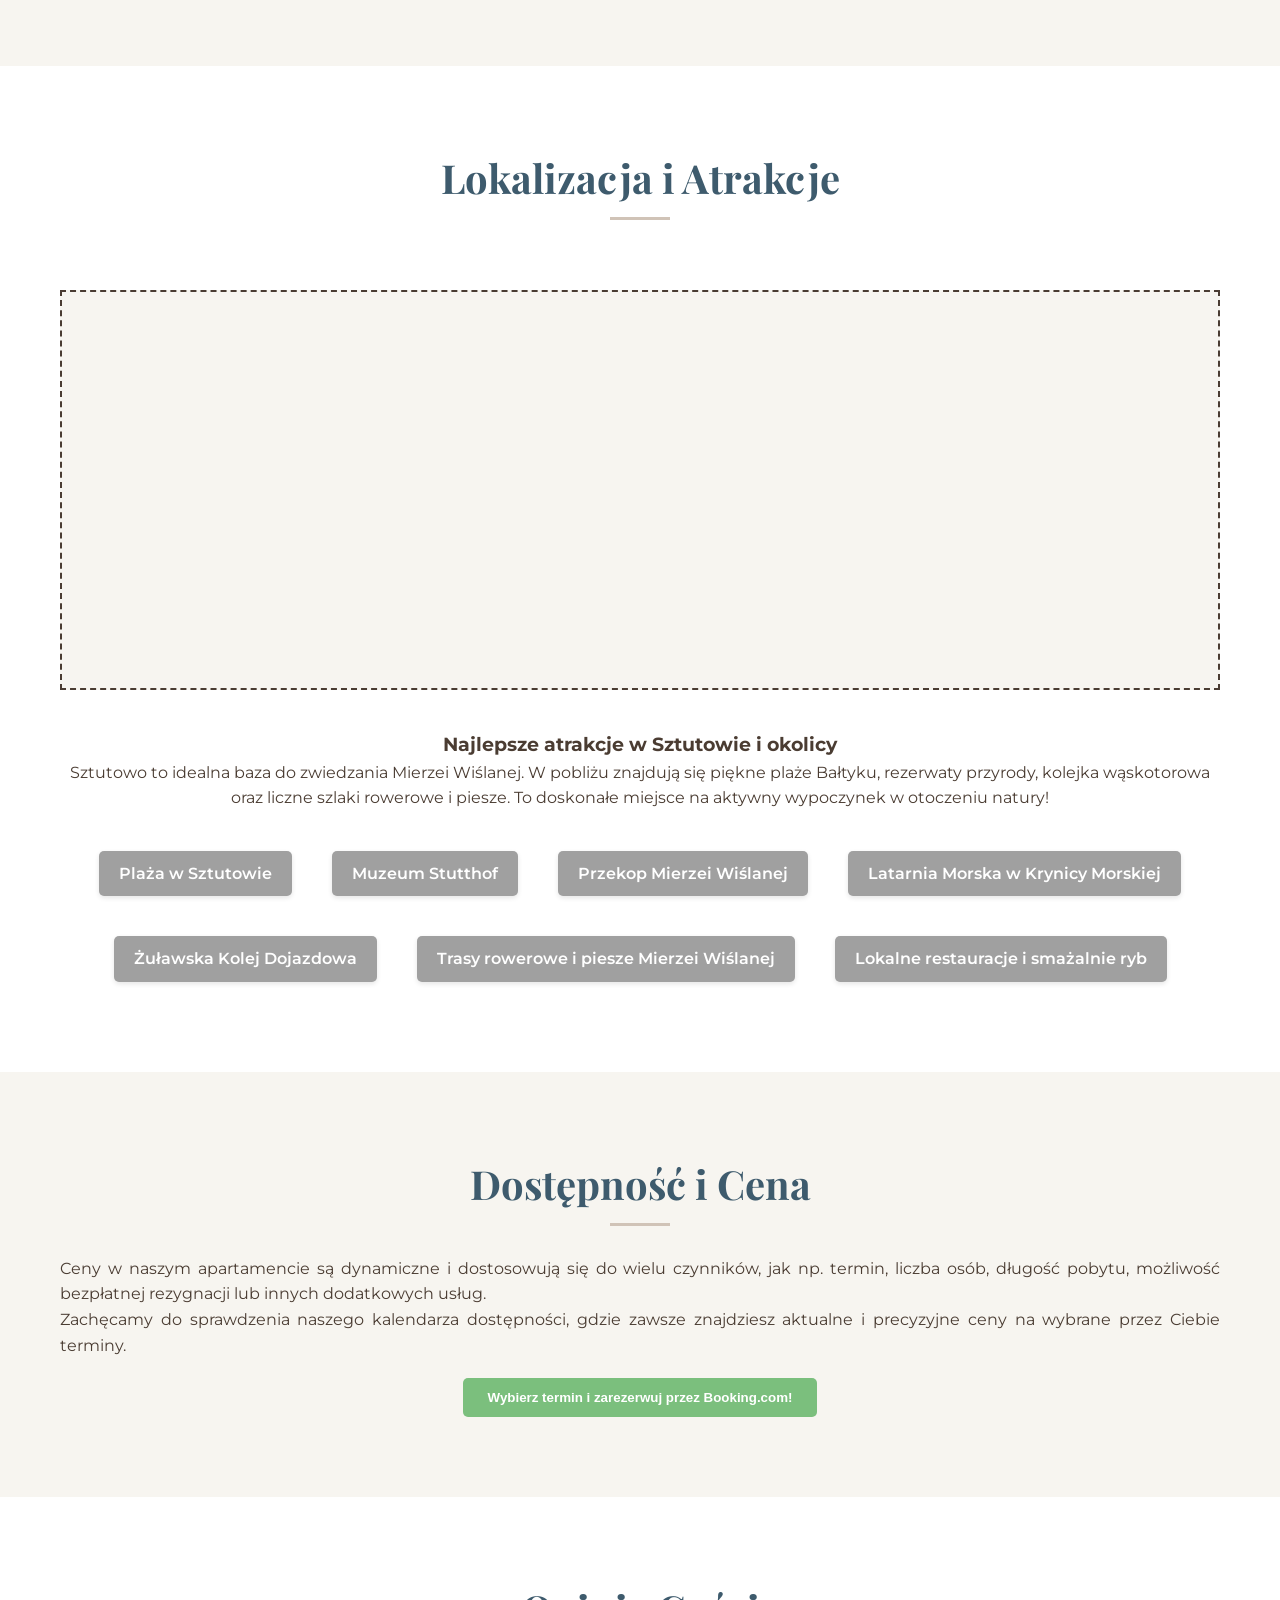
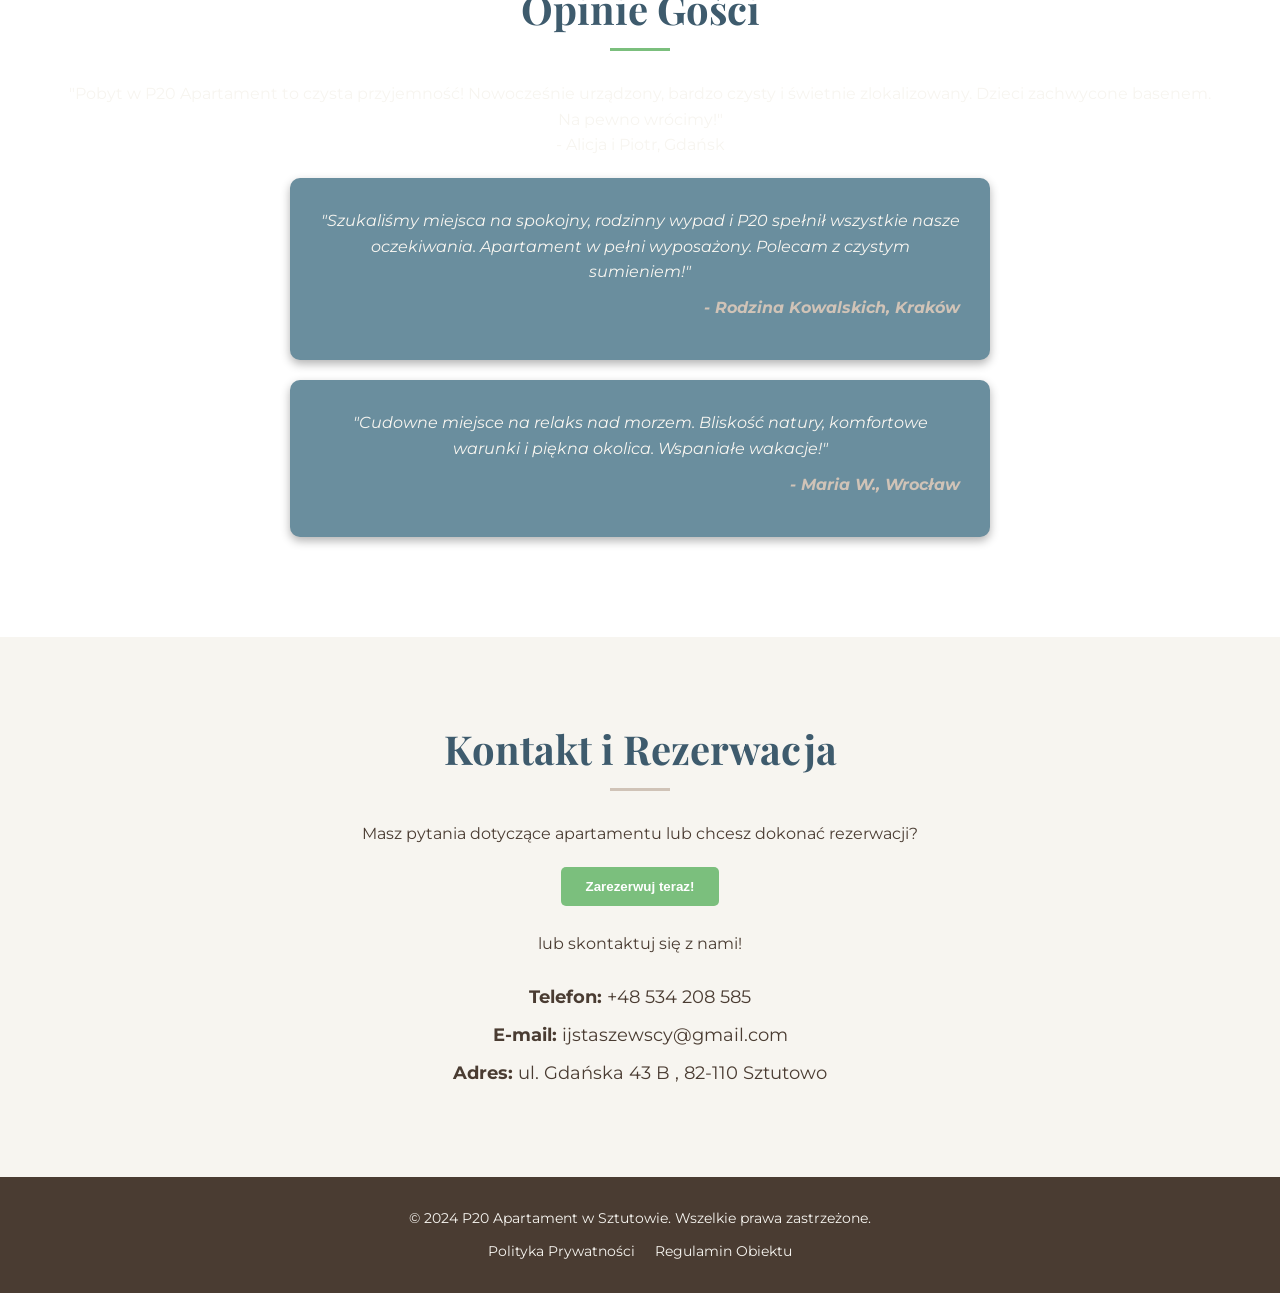
==== commit 7ff0c80c: "Update index.html 202601021515 Zaktualizowana sekcja "about"" ====
--- a/index.html
+++ b/index.html
@@ -80,31 +80,44 @@
             <h3>Idealny wybór na wypoczynek nad morzem 🏖️</h3>
             <br>
             <p>
-                Zapraszamy do jasnego i przytulnego apartamentu w <strong>Lazurowym Dworze</strong> w Sztutowie, malowniczej miejscowości położonej na Mierzei Wiślanej. To idealne miejsce na relaksujący wypoczynek i doskonała baza wypadowa do eksploracji pięknych bałtyckich plaż oraz licznych atrakcji regionu. 
-            </p>
-            <br>
+                Zapraszamy do jasnego i przytulnego apartamentu w <strong>Lazurowym Dworze</strong> w Sztutowie, malowniczej miejscowości położonej na Mierzei Wiślanej. To idealne miejsce na relaksujący wypoczynek i doskonała baza wypadowa do eksploracji pięknych bałtyckich plaż oraz licznych atrakcji regionu. Atmosfera sprzyja tu zarówno rodzinnym wyjazdom, jak i romantycznym wypadom we dwoje.
+            </p>
+            <br>
+
             <h3>Komfort i wyposażenie apartamentu 🛏️</h3>
             <br>
             <p>
-                Apartament składa się z przestronnego pokoju z wydzieloną strefą sypialną z łóżkiem małżeńskim oraz z dodatkową rozkładaną sofą. Lokal posiada łazienkę z prysznicem i balkon. Do dyspozycji gości oddajemy dwa wygodne łóżka pojedyncze oraz rozkładaną sofę, co sprawia, że to idealne rozwiązanie dla rodziny lub małej grupy przyjaciół. W lokalu znajdziesz sprzęty niezbędne do przygotowania posiłków: lodówkę, kuchenkę mikrofalową, czajnik elektryczny oraz kompletną zastawę stołową i sztućce.
-            </p>
-            <br>
-            <p>
-                Aby zapewnić Ci maksymalny komfort, apartament został w pełni wyposażony. Możesz skorzystać z telewizora i bezpłatnego WiFi, a także relaksować się na balkonie z widokiem, na którym czeka na Ciebie stół z krzesłami. Dla Twojej wygody przygotowaliśmy szafę, wentylator, a także żelazko i deskę do prasowania. Łazienka oferuje zestaw kosmetyków, pościel, ręczniki, mydło oraz suszarkę do włosów i ubrań.
-            </p>
-            <br>
+                Apartament został zaprojektowany z myślą o wygodzie naszych gości. Składa się z przestronnego, <strong>klimatyzowanego</strong> pokoju z wydzieloną strefą sypialną, wyposażoną w komfortowe podwójne łóżko małżeńskie. Dodatkowo w strefie dziennej znajduje się rozkładana sofa. Do Państwa dyspozycji oddajemy również nowoczesną łazienkę z prysznicem oraz balkon – idealne miejsce na poranną kawę lub wieczorny relaks.
+            </p>
+            <p>
+                W lokalu znajdą Państwo wszelkie sprzęty niezbędne do przygotowania posiłków, w tym lodówkę, kuchenkę mikrofalową, czajnik elektryczny oraz kompletną zastawę stołową. Aby zapewnić maksymalny komfort, wnętrze wyposażyliśmy w telewizor, bezpłatne WiFi, klimatyzację z funkcją grzania, a także szafę, żelazko i deskę do prasowania. W łazience przygotowaliśmy zestaw kosmetyków, świeżą pościel, ręczniki oraz suszarkę do włosów i ubrań.
+            </p>
+            <br>
+
             <h3>Udogodnienia w Lazurowym Dworze i okolica 🏊</h3>
             <br>
             <p>
-                Jako gość Lazurowego Dworu, masz dostęp do wyjątkowej strefy relaksu: skorzystaj z basenu, jacuzzi, groty solnej oraz sauny suchej. Dla rodzin z dziećmi przygotowano plac zabaw, a dla miłośników spędzania czasu na świeżym powietrzu – sprzęt do grillowania. Na terenie obiektu dostępny jest bezpłatny, prywatny parking. W bliskiej odległości znajdziesz sklepy spożywcze (Biedronka, Dino), stację kolejki wąskotorowej oraz lokalny skarb – Ciastkarnię "Ptyś" z najlepszymi lodami na Mierzei 🍨🍩.
-            </p>
-            <br>
+                Jako goście Lazurowego Dworu, mogą Państwo korzystać z wyjątkowej strefy relaksu, która obejmuje basen zewnętrzny (czynny od czerwca do września), jacuzzi, grotę solną oraz saunę suchą(*). Dla najmłodszych przygotowano plac zabaw, a dla miłośników spędzania czasu na świeżym powietrzu – sprzęt do grillowania. Na terenie obiektu dostępny jest bezpłatny, prywatny parking.
+            </p>
+            <p>
+                Lokalizacja apartamentu jest niezwykle dogodna. W bliskiej odległości znajdują się sklepy spożywcze (Biedronka, Dino) oraz stacja kolejki wąskotorowej. Nieopodal znajduje się również lokalny skarb – Ciastkarnia "Ptyś", oferująca najlepsze lody i słodkości na całej Mierzei 🍨.
+            </p>
+            <br>
+
             <h3>Informacje praktyczne i dodatkowe usługi 📋</h3>
             <br>
             <p>
-                Zameldowanie jest możliwe od godziny 16:00, a wymeldowanie do godziny 10:00. Śniadanie można zamówić już podczas rezerwacji lub w recepcji. Dodatkowo, nasz apartament akceptuje zwierzęta domowe za oprena opłatą 100 zł – prosimy o poinformowanie nas o tym fakcie w uwagach podczas rezerwacji. W cenę pobytu wliczone są wszelkie media, a także pościel, ręczniki, mydło, zestaw kosmetyków i środki czystości.
-            </p>
-            <br>
+                Zameldowanie jest możliwe od godziny 16:00, a wymeldowanie do godziny 10:00. W okresie funkcjonowania restauracji istnieje możliwość zamówienia śniadań w recepcji obiektu(**). Nasz apartament jest przyjazny zwierzętom – akceptujemy czworonogi za dodatkową opłatą w wysokości 15 zł za dobę (prosimy o informację w uwagach podczas rezerwacji). W cenę pobytu wliczone są wszelkie media, pościel, ręczniki oraz zestaw startowy kosmetyków i środków czystości.
+            </p>
+            <br>
+
+            <p>
+                <small>
+                    * Strefa wellness jest zarządzana przez podmiot zewnętrzny niezależny od p20apartament, a ich dostępność może ulec zmianie. Wszelkie informacje dostępne na recepcji(**) lub telefonicznie.
+                    <br> 
+                    **Recepcja i restauracja obsługiwane są przez firmę zewnętrzną niezależną od p20apartament i funkcjonują zazwyczaj w okresie wakacyjnym (czerwiec-wrzesień).
+                </small>
+            </p>
         </div>
     </section>
 
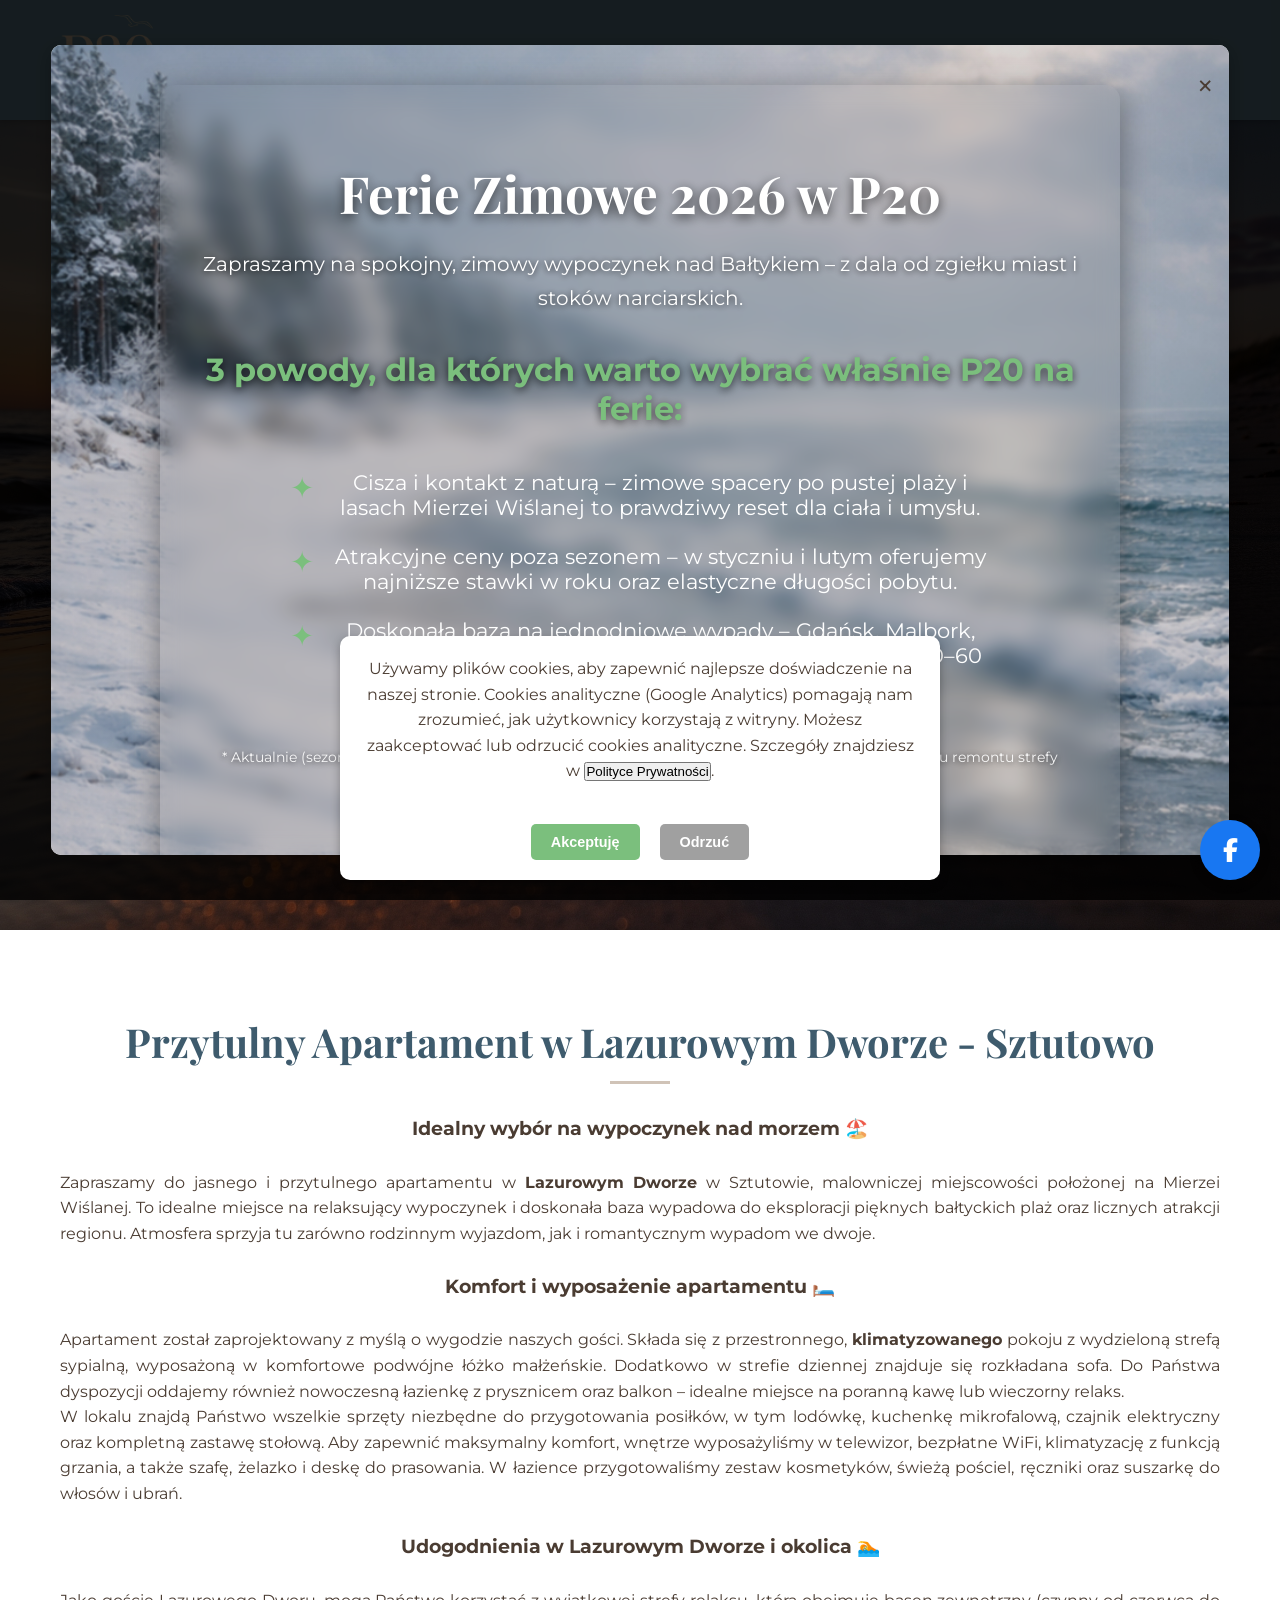
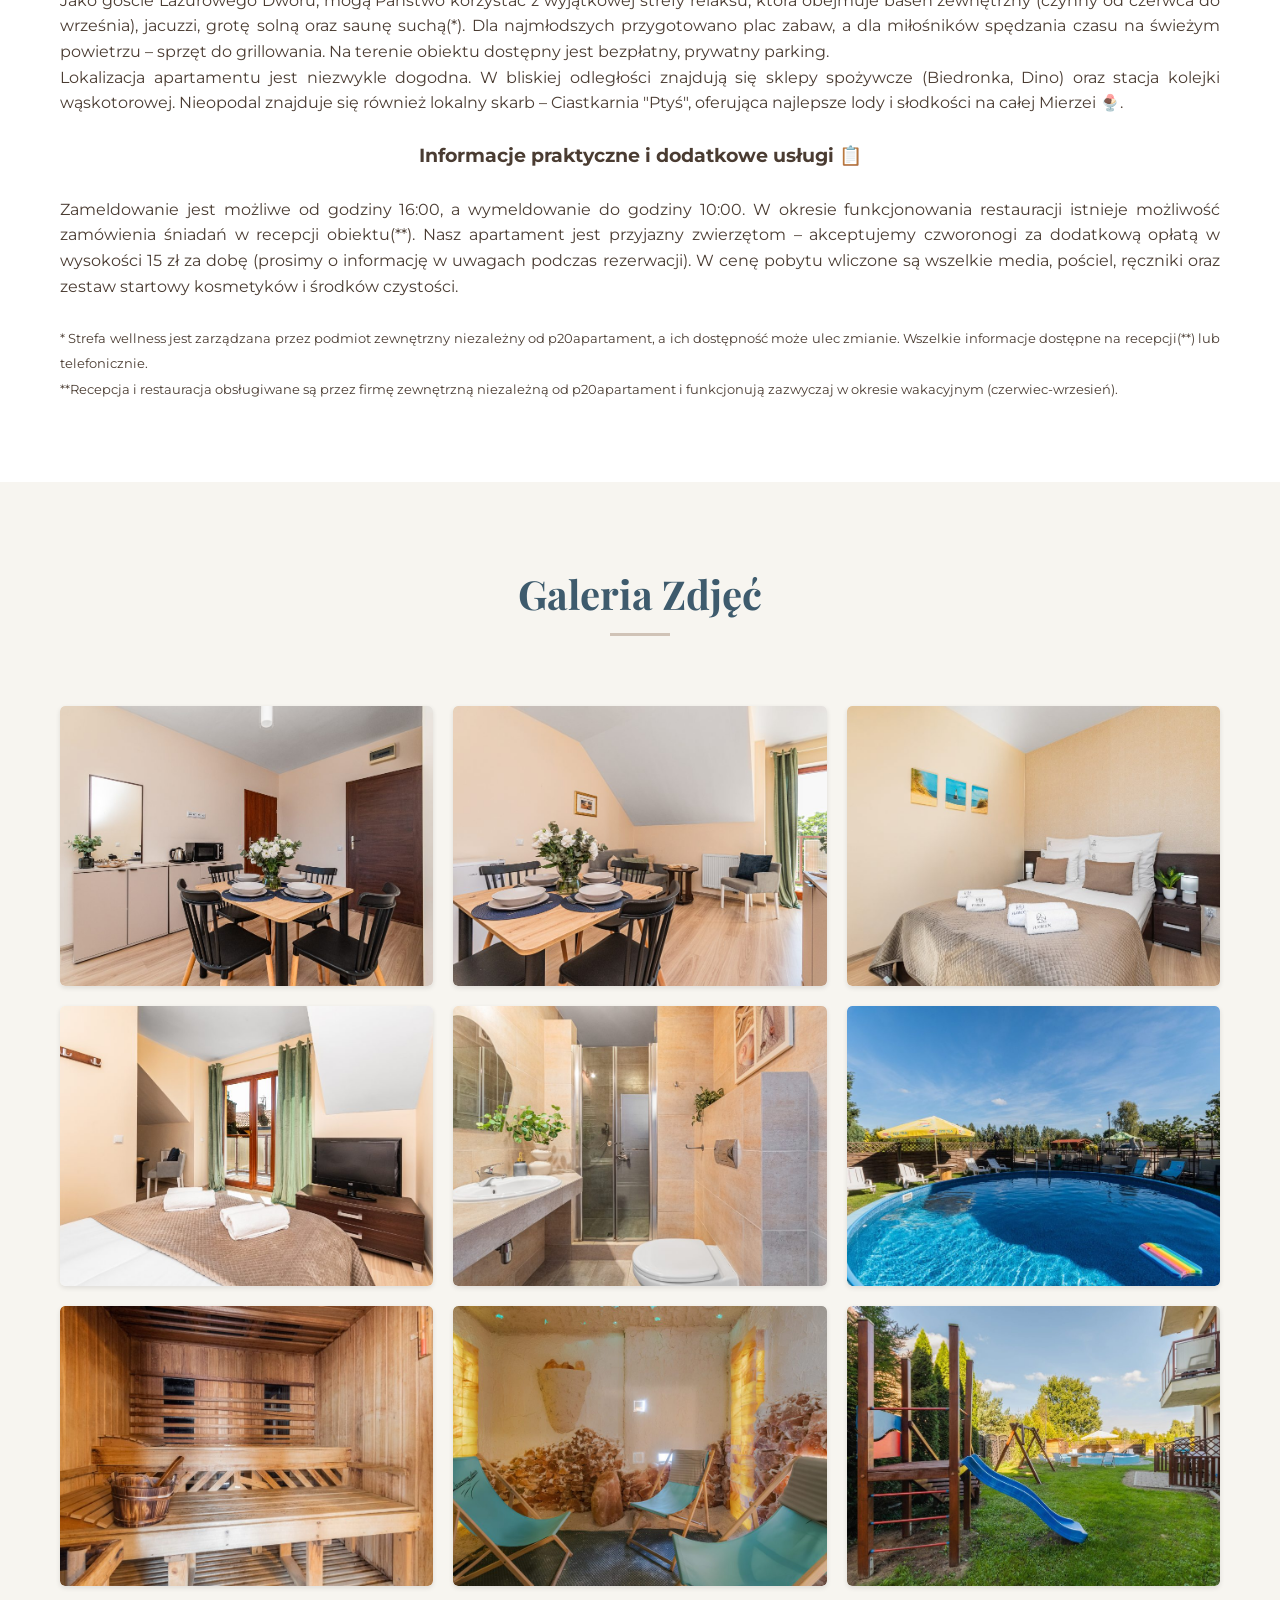
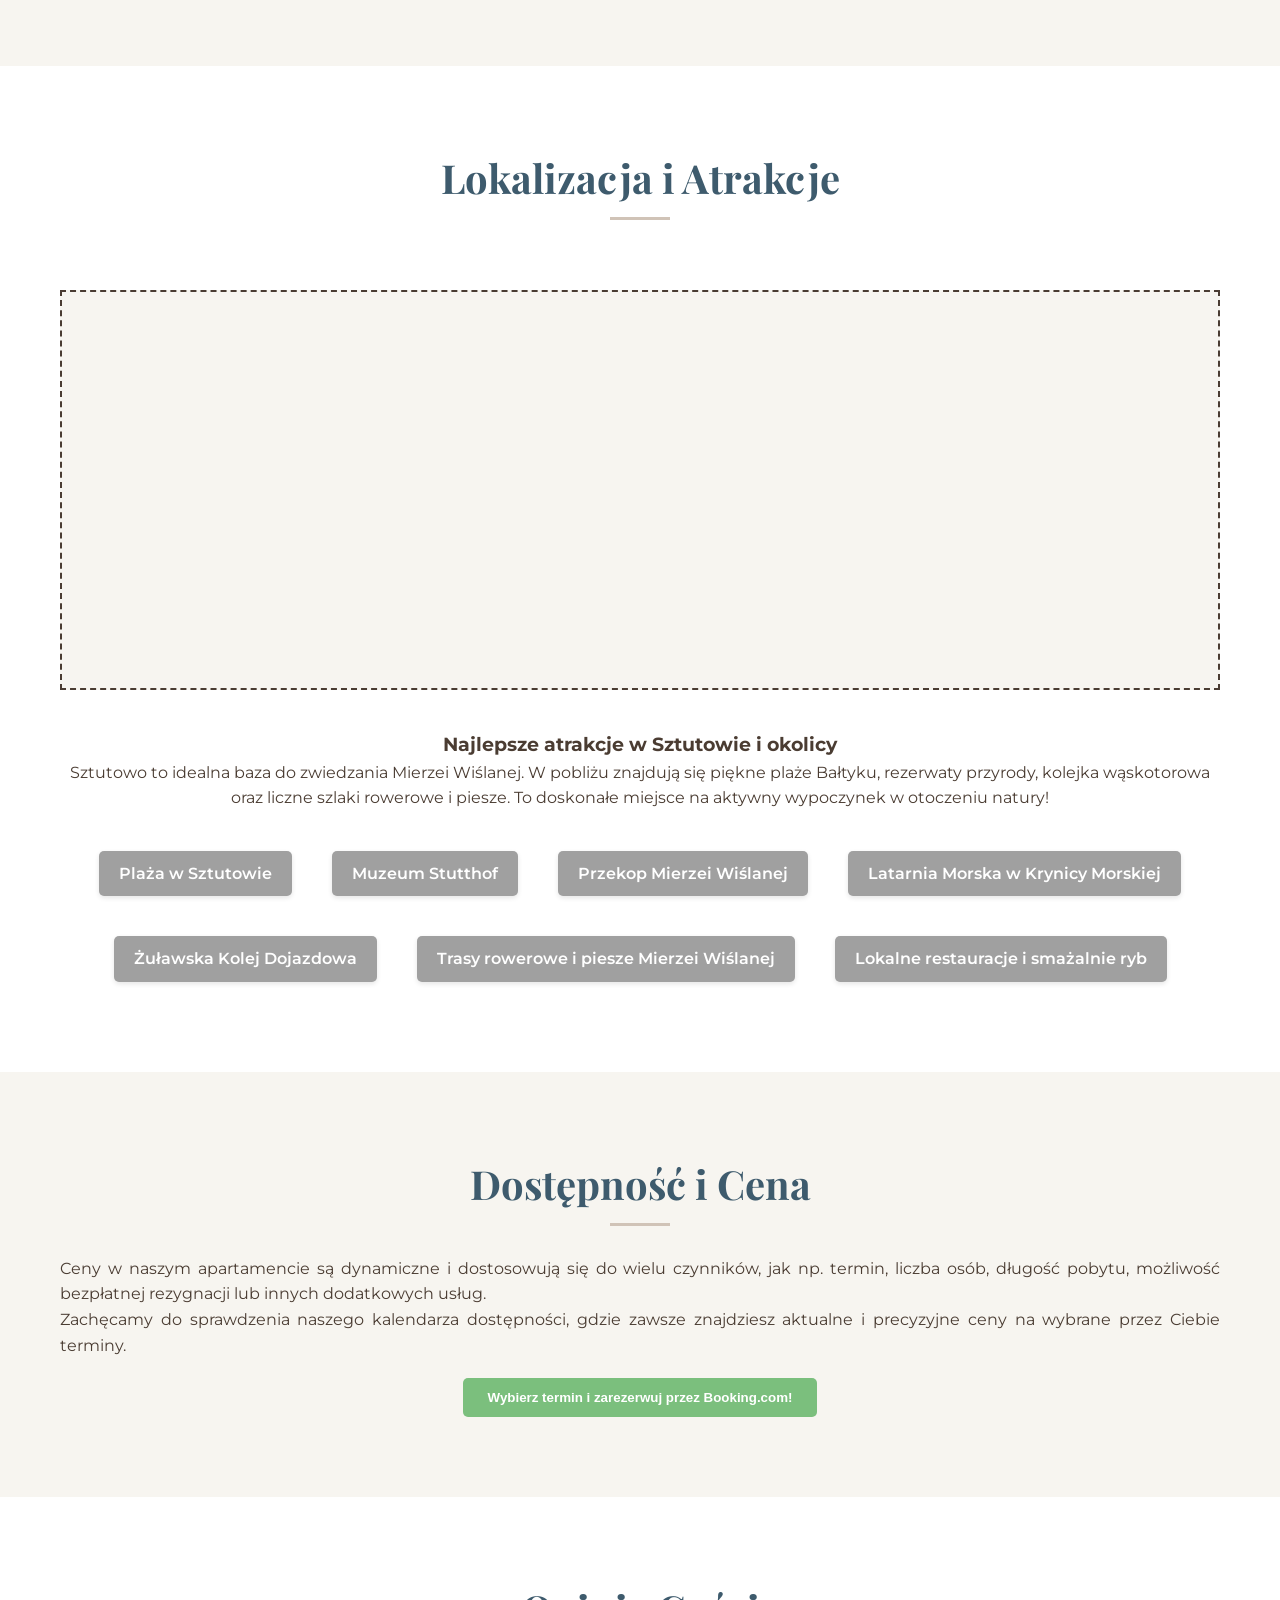
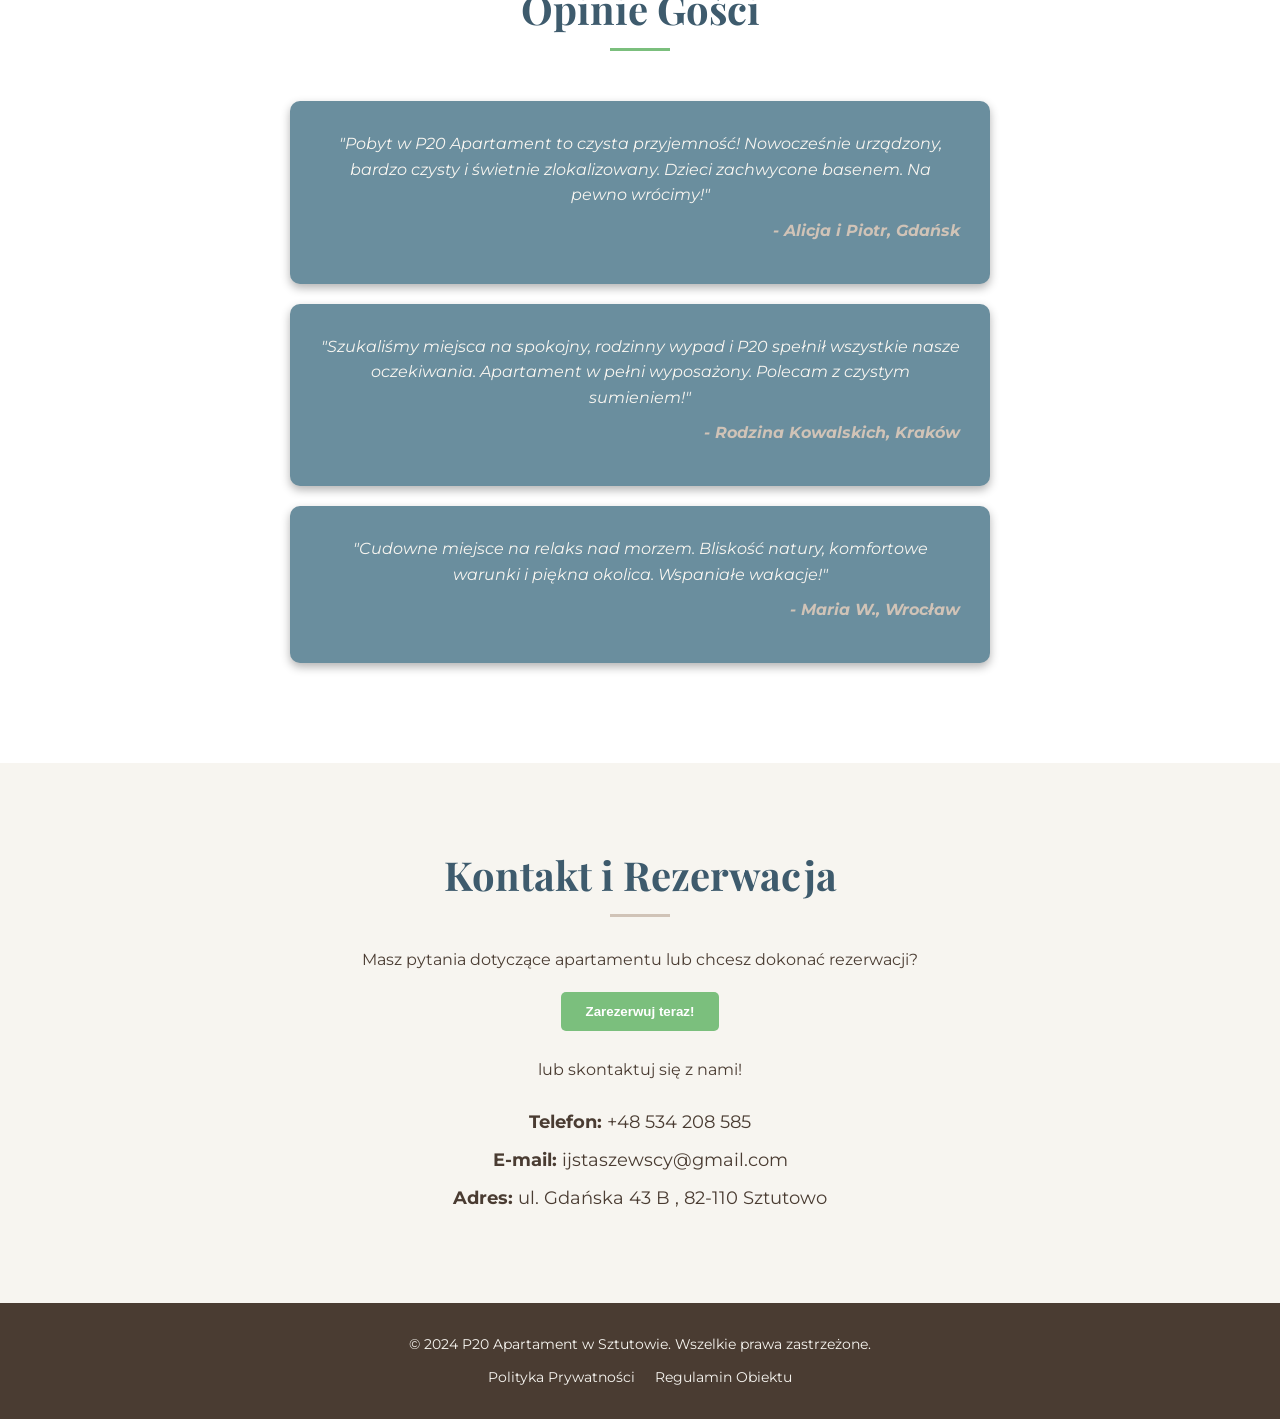
==== commit b15e1306: "Update index.html" ====
--- a/index.html
+++ b/index.html
@@ -274,7 +274,8 @@
            <!-- Elfsight Booking.com Reviews | Untitled Booking.com Reviews -->
 <script src="https://elfsightcdn.com/platform.js" async></script>
 <div class="elfsight-app-feca009f-42c3-4a41-b856-701d95bf553c" data-elfsight-app-lazy></div>
-                
+
+            <div class="testimonial-item">
             <p>"Pobyt w P20 Apartament to czysta przyjemność! Nowocześnie urządzony, bardzo czysty i świetnie zlokalizowany. Dzieci zachwycone basenem. Na pewno wrócimy!"</p>
                 <p class="author">- Alicja i Piotr, Gdańsk</p>
             </div>
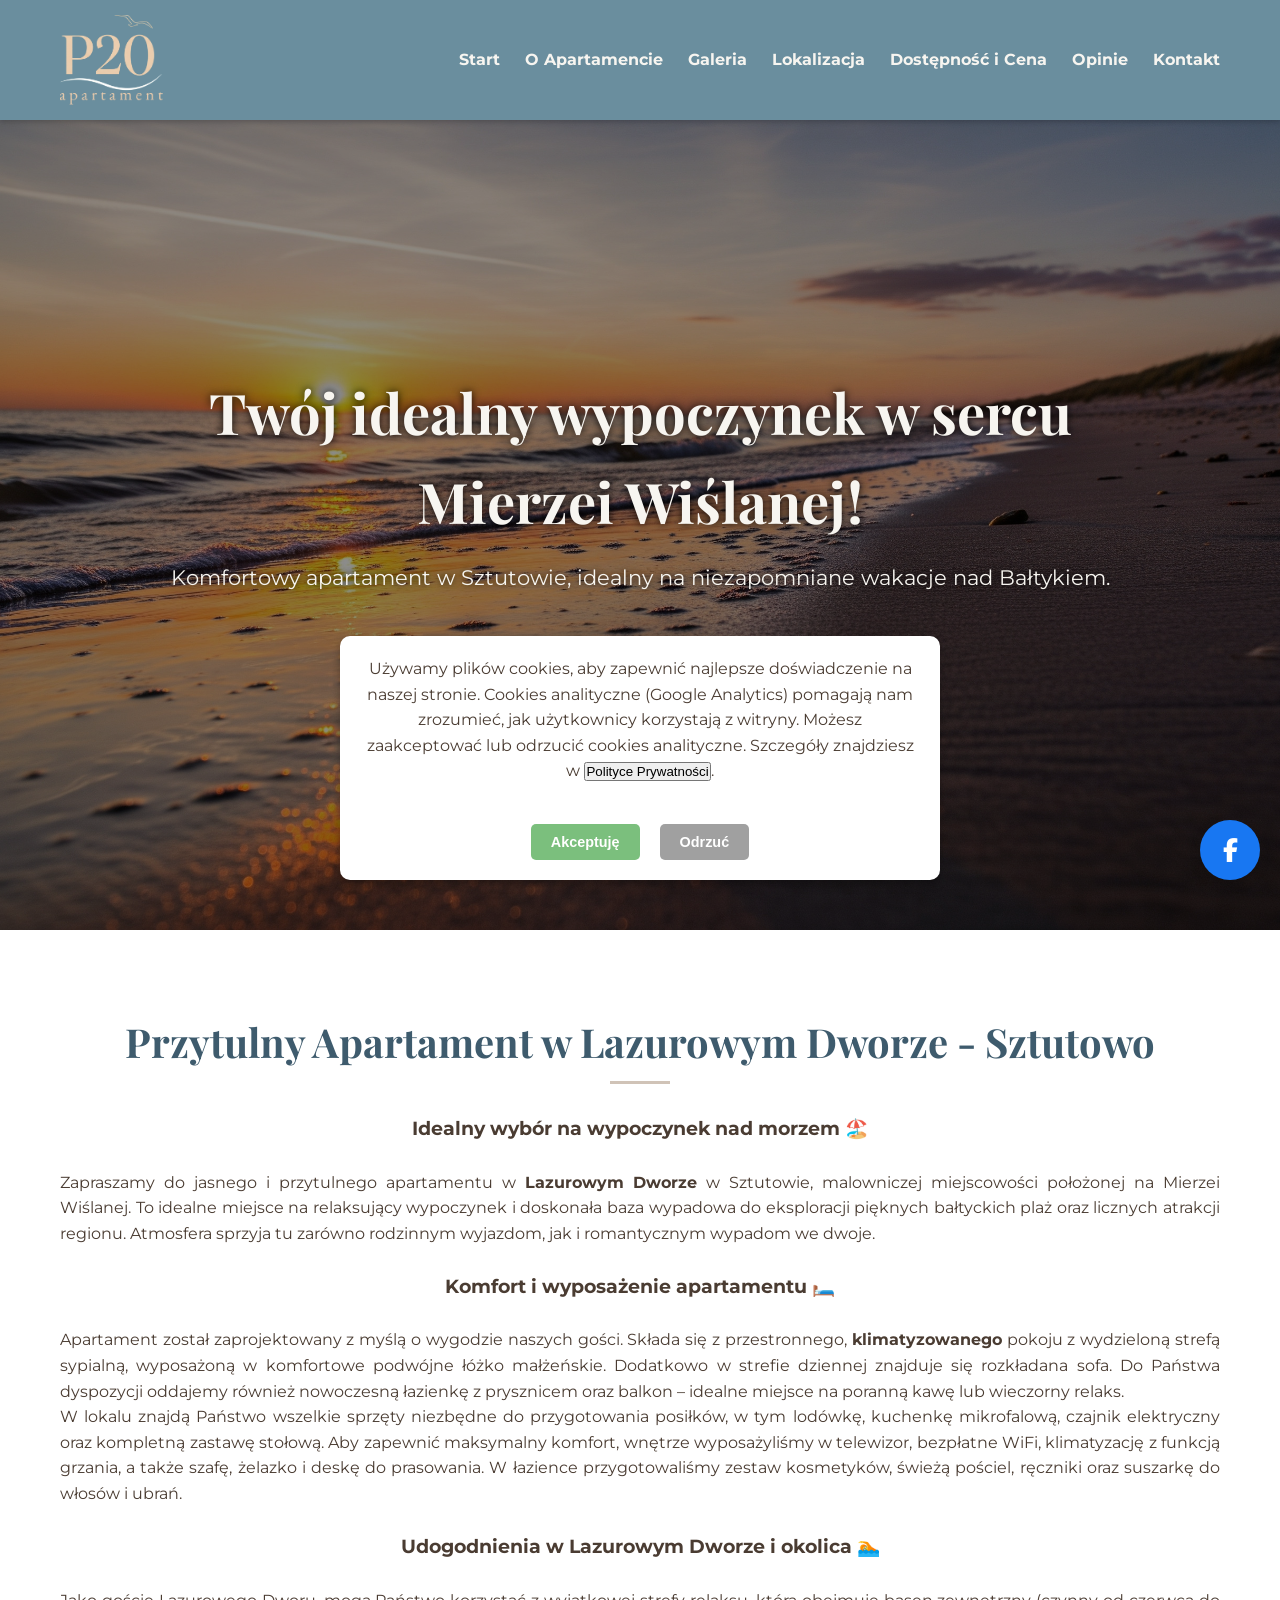
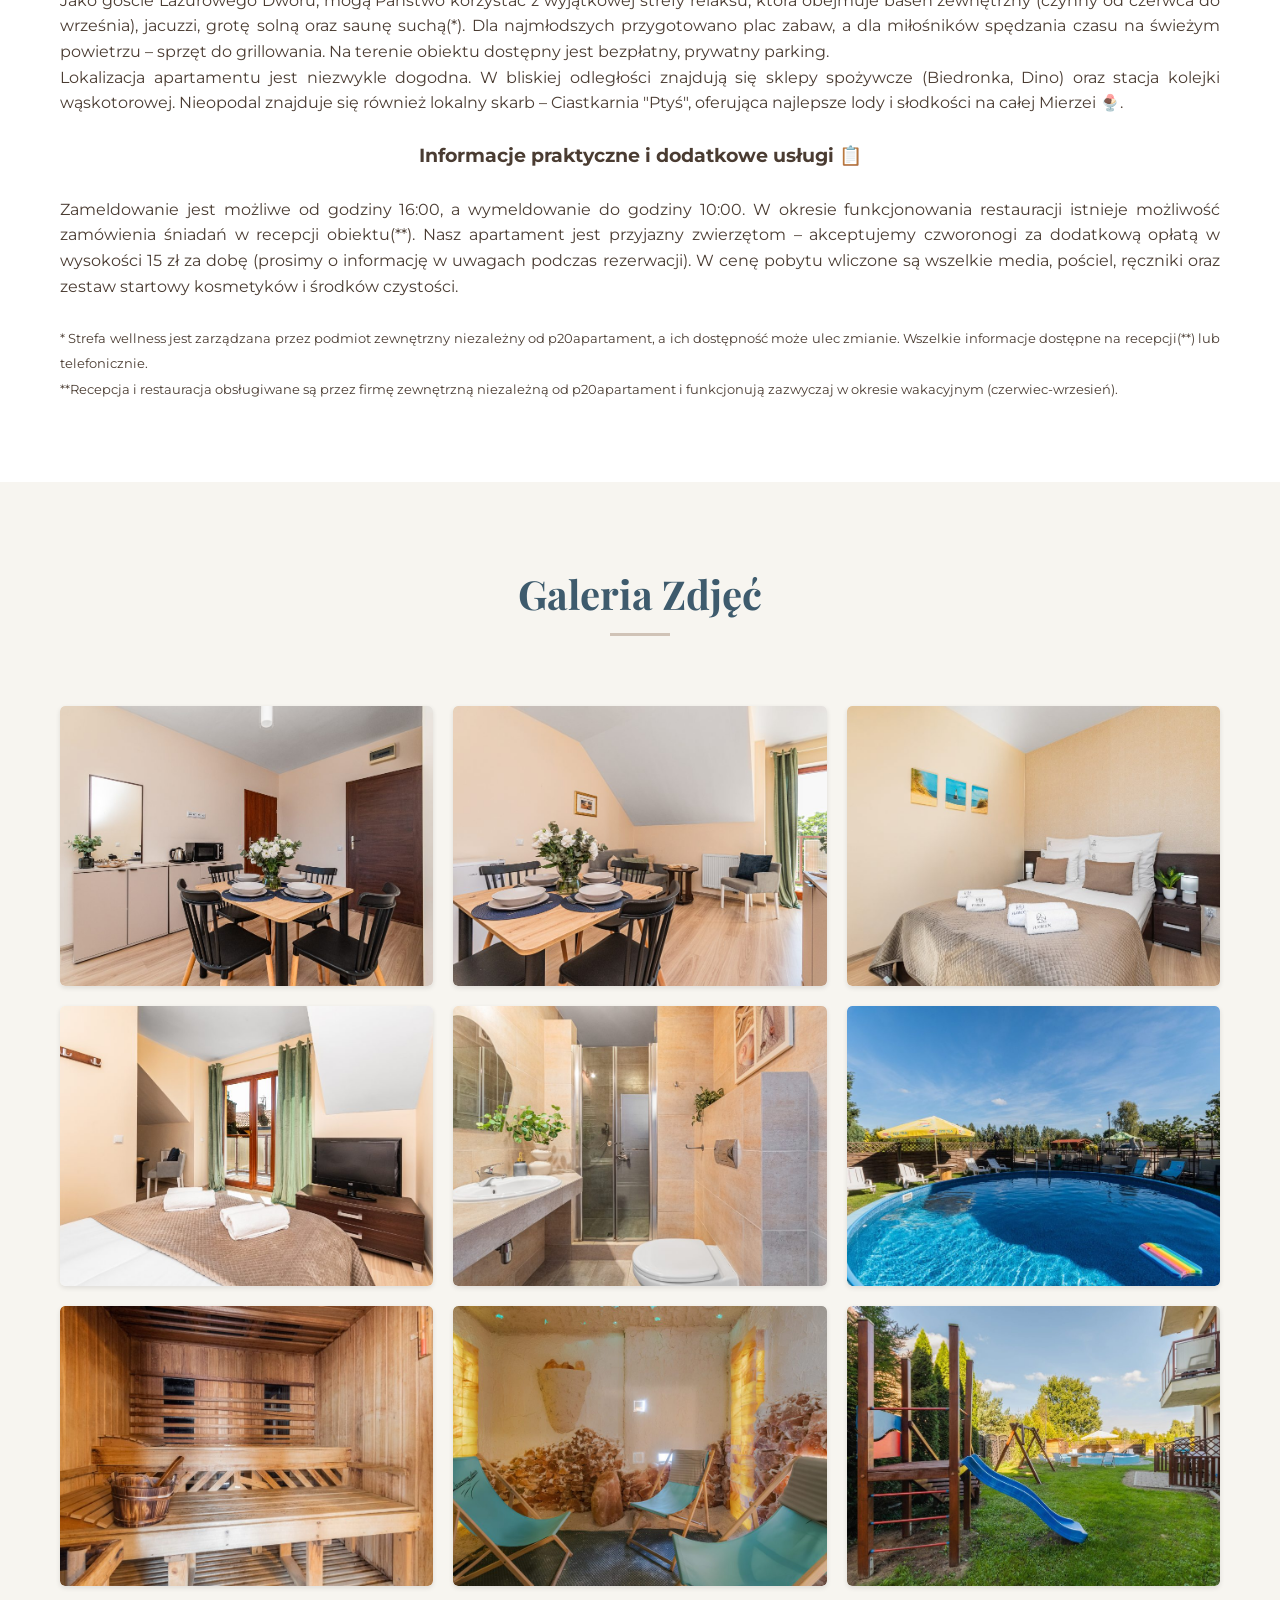
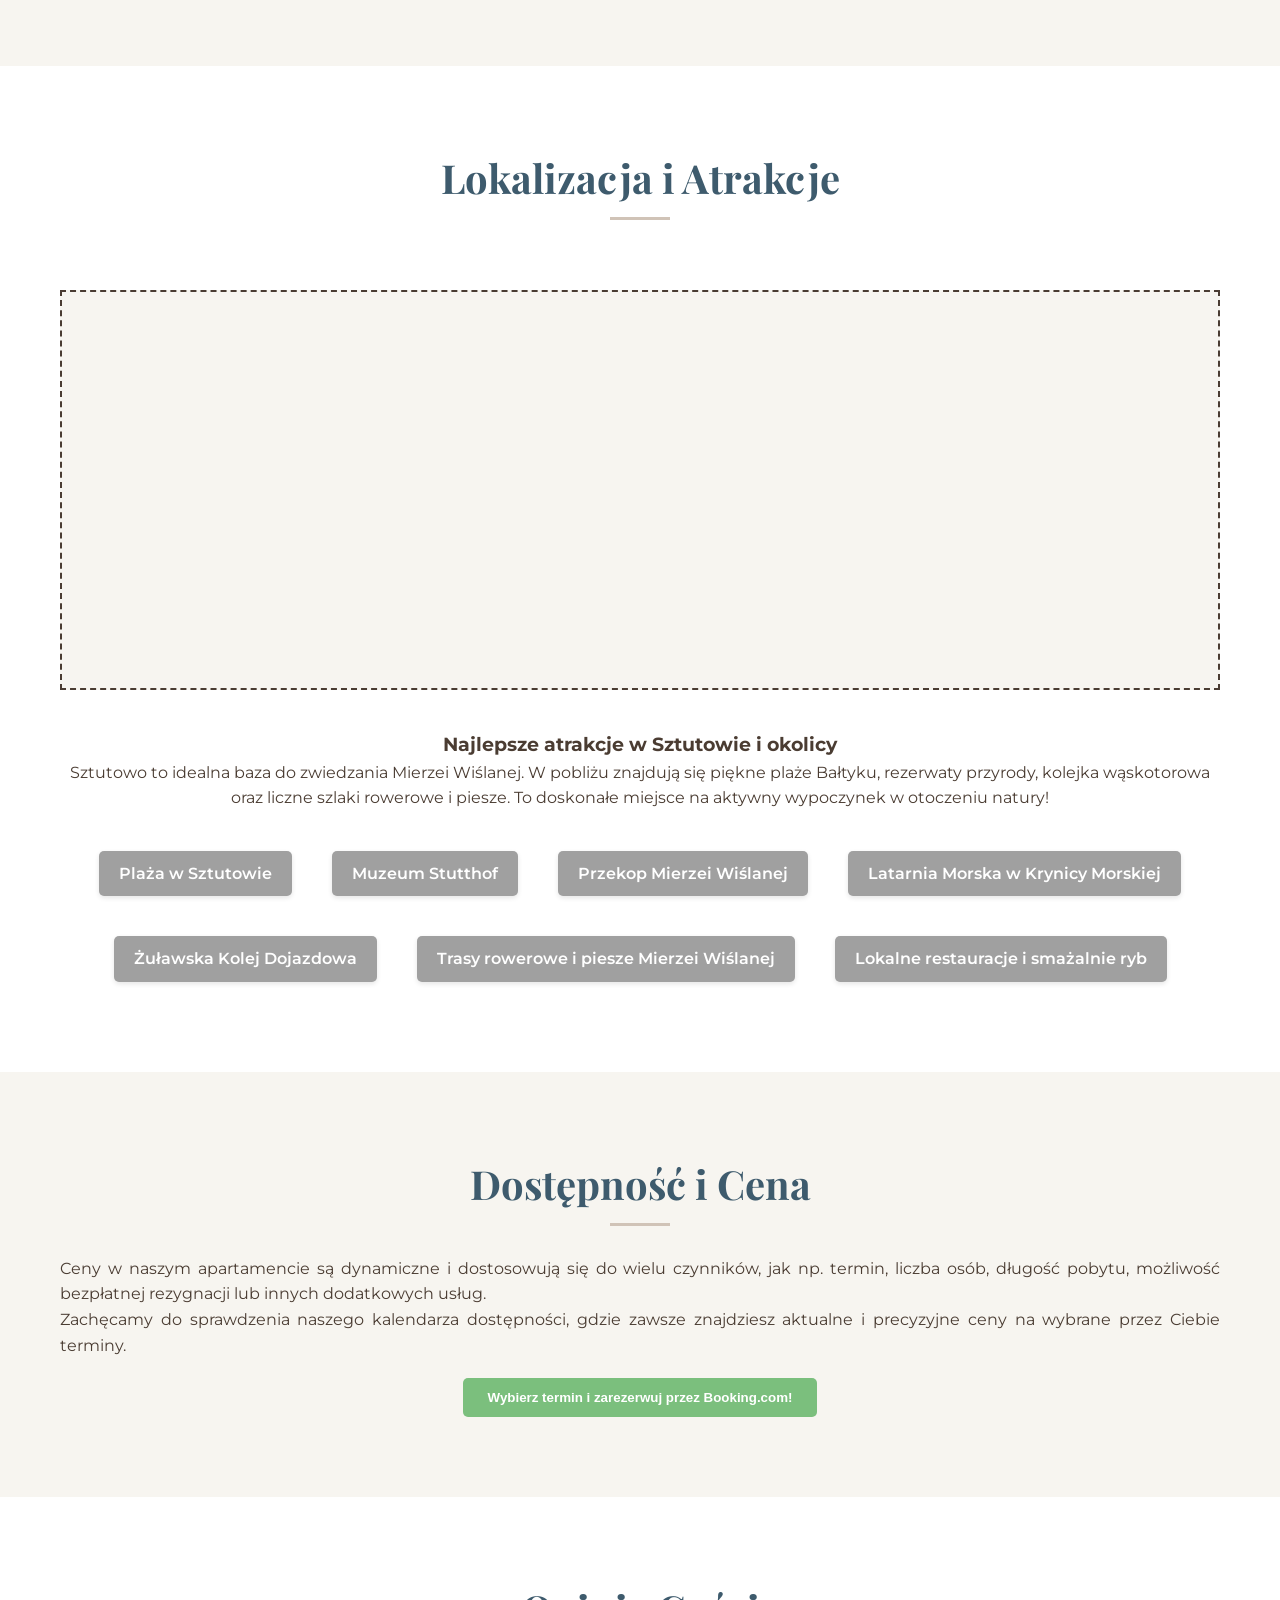
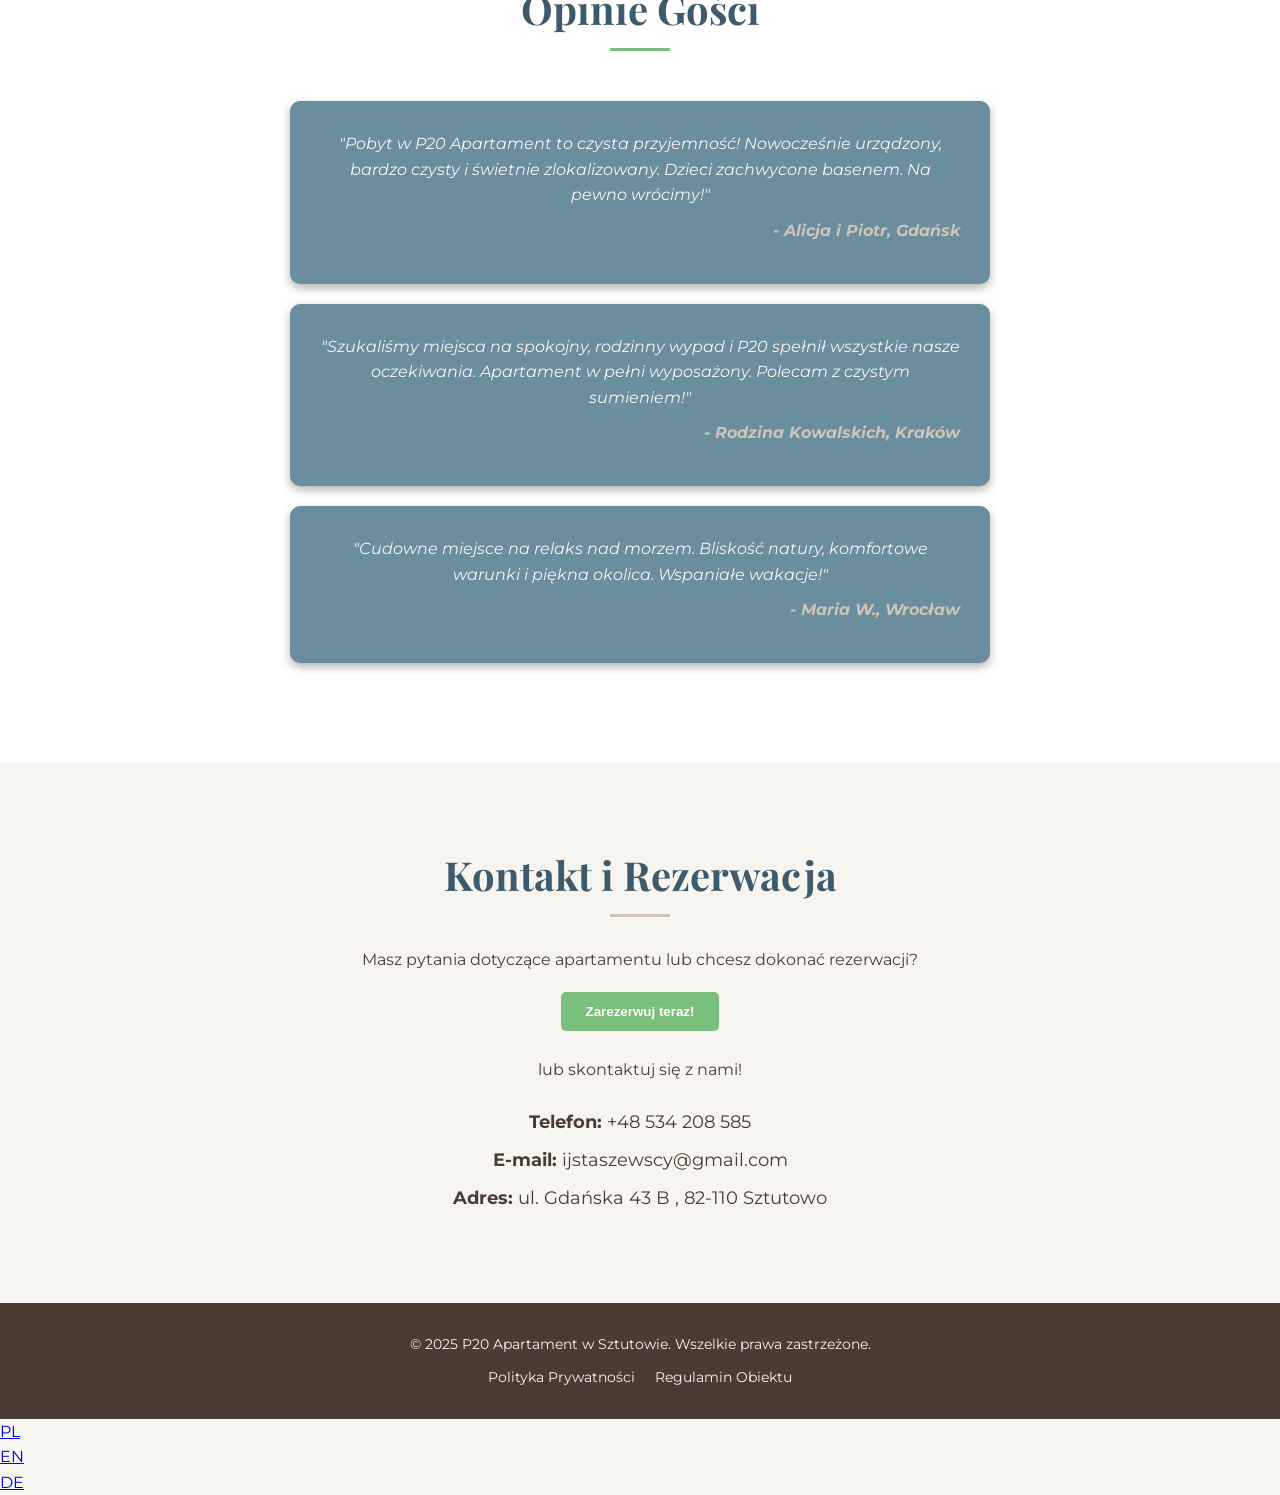
==== commit 45705d84: "Update index.html 202602201447" ====
--- a/index.html
+++ b/index.html
@@ -31,6 +31,9 @@
     <script>
       gtag('event', 'conversion', {'send_to': 'AW-17526194295/QJRyCJ_o1ZMbEPeAkqVB'});
     </script>
+    
+    <!-- Flag Icons CSS (darmowa biblioteka flag w formie sprite) -->
+    <link rel="stylesheet" href="https://cdn.jsdelivr.net/npm/flag-icons@7.2.3/css/flag-icons.min.css">
 </head> 
     
 <body>
@@ -306,7 +309,64 @@
         </div>
     </section>
 
-    <!-- Modal dla rezerwacji -->
+    <footer class="main-footer">
+        <div class="container">
+            <p>© 2025 P20 Apartament w Sztutowie. Wszelkie prawa zastrzeżone.</p>
+            <nav class="footer-nav">
+                <ul>
+                    <li><button class="footer-link" data-url="privacy.html">Polityka Prywatności</button></li>
+                    <li><button class="footer-link" data-url="regulamin.html">Regulamin Obiektu</button></li>
+                </ul>
+            </nav>
+        </div>
+    </footer>
+
+    <script src="script.js"></script>
+    
+<!-- Floating Language Switcher -->
+<div class="floating-language-container">
+    <div class="language-toggle" id="language-toggle">
+        <span class="fi fi-pl lang-flag current-flag" title="Polski"></span>
+    </div>
+    
+    <ul class="language-dropdown" id="language-dropdown">
+        <li>
+            <a href="index.html" class="lang-item active">
+                <span class="fi fi-pl lang-flag"></span>
+                <span class="lang-label">PL</span>
+            </a>
+        </li>
+        <li>
+            <a href="en.html" class="lang-item">
+                <span class="fi fi-gb lang-flag"></span>
+                <span class="lang-label">EN</span>
+            </a>
+        </li>
+        <li>
+            <a href="de.html" class="lang-item">
+                <span class="fi fi-de lang-flag"></span>
+                <span class="lang-label">DE</span>
+            </a>
+        </li>
+    </ul>
+</div>
+
+<!-- Floating Facebook button-->
+    <div class="floating-button-container">
+        <a href="https://www.facebook.com/profile.php?id=61579724782052" target="_blank" aria-label="Odwiedź nasz profil na Facebooku">
+            <i class="fab fa-facebook-f"></i>
+        </a>
+    </div>
+    
+<!-- Modal dla eventów -->
+<div class="event-modal" id="event-modal">
+    <div class="event-modal-content">
+        <span class="event-modal-close" aria-label="Zamknij modal eventu">&times;</span>
+        <iframe class="event-iframe" src="" frameborder="0" title="Informacje o evencie"></iframe>
+    </div>
+</div> 
+
+  <!-- Modal dla rezerwacji -->
     <div class="booking-modal" id="booking-modal">
         <div class="booking-modal-content">
             <span class="booking-modal-close" aria-label="Zamknij okno rezerwacji">×</span>
@@ -341,34 +401,6 @@
             </div>
         </div>
     </div>
-
-    <footer class="main-footer">
-        <div class="container">
-            <p>© 2024 P20 Apartament w Sztutowie. Wszelkie prawa zastrzeżone.</p>
-            <nav class="footer-nav">
-                <ul>
-                    <li><button class="footer-link" data-url="privacy.html">Polityka Prywatności</button></li>
-                    <li><button class="footer-link" data-url="regulamin.html">Regulamin Obiektu</button></li>
-                </ul>
-            </nav>
-        </div>
-    </footer>
-
-    <script src="script.js"></script>
-
-<!-- Floating Facebook button-->
-    <div class="floating-button-container">
-        <a href="https://www.facebook.com/profile.php?id=61579724782052" target="_blank" aria-label="Odwiedź nasz profil na Facebooku">
-            <i class="fab fa-facebook-f"></i>
-        </a>
-    </div>
-    
-<!-- Modal dla eventów -->
-<div class="event-modal" id="event-modal">
-    <div class="event-modal-content">
-        <span class="event-modal-close" aria-label="Zamknij modal eventu">&times;</span>
-        <iframe class="event-iframe" src="" frameborder="0" title="Informacje o evencie"></iframe>
-    </div>
-</div>    
+   
 </body>
 </html>
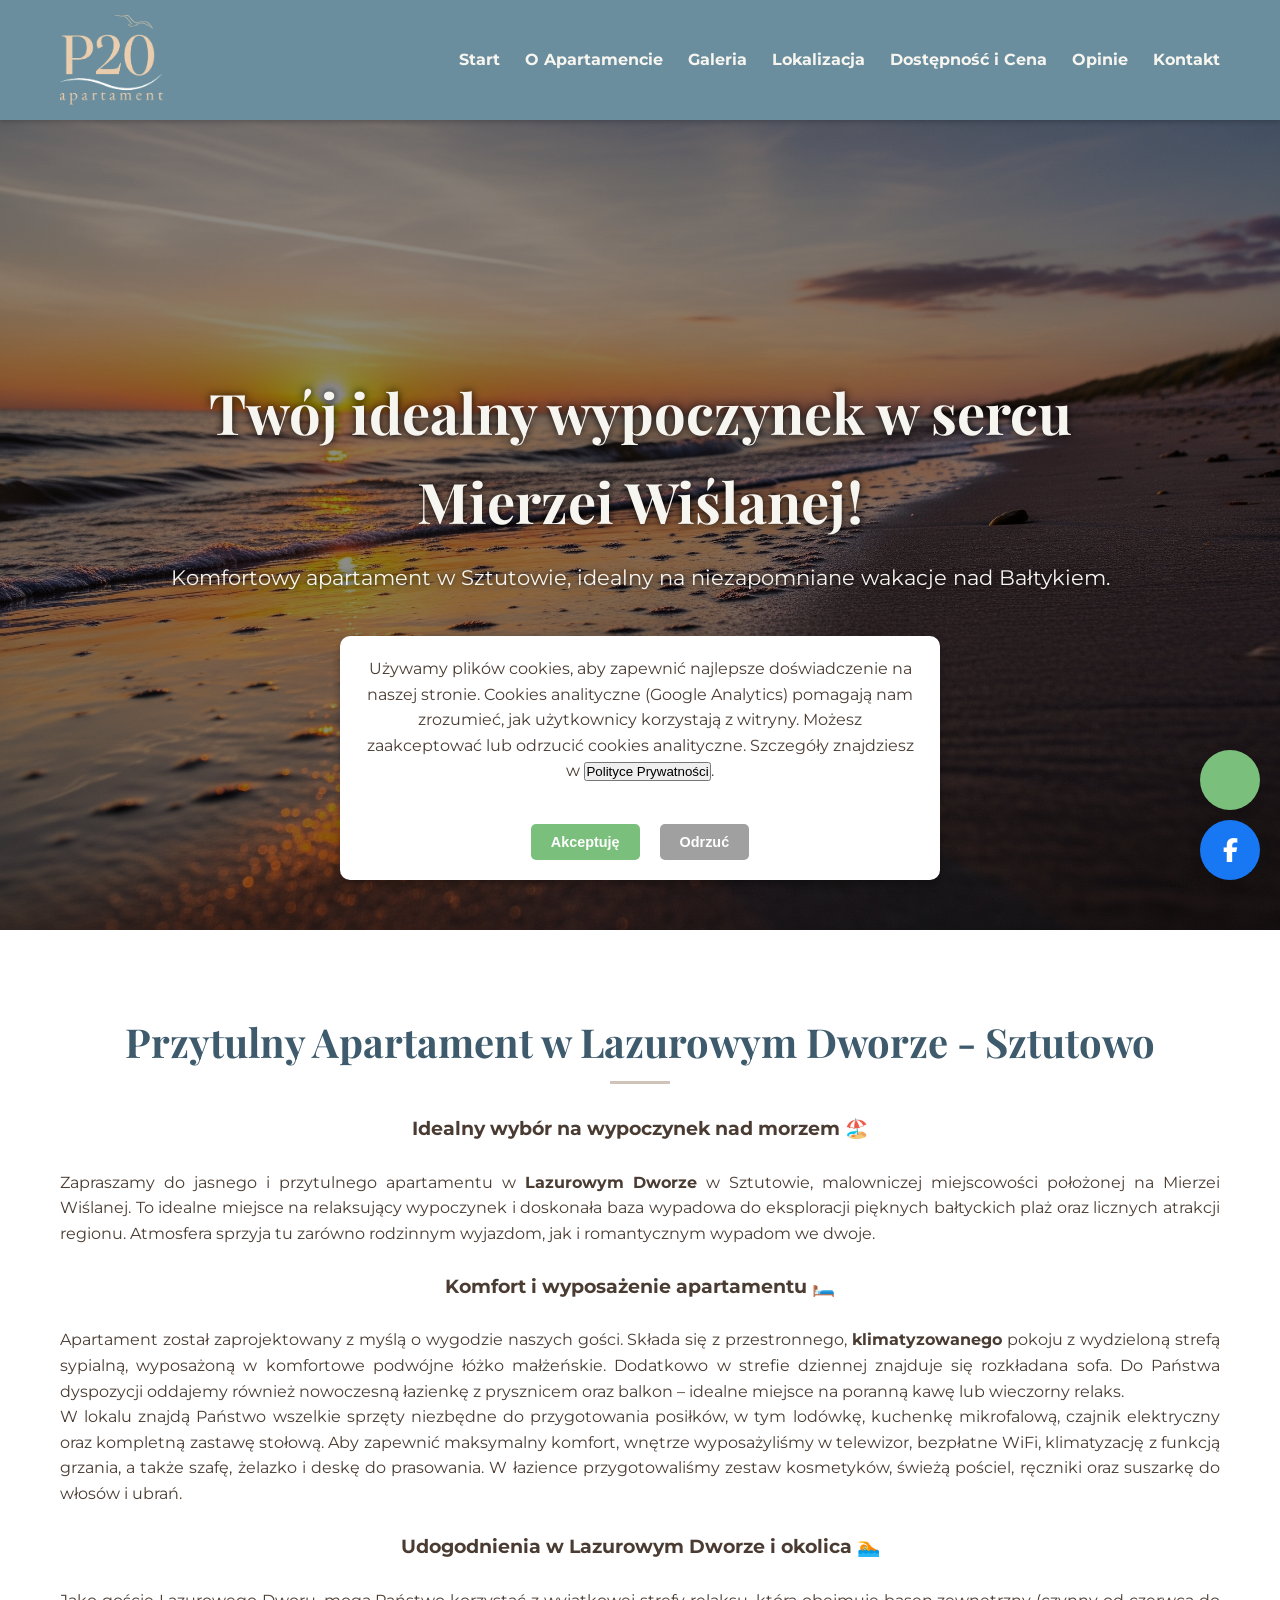
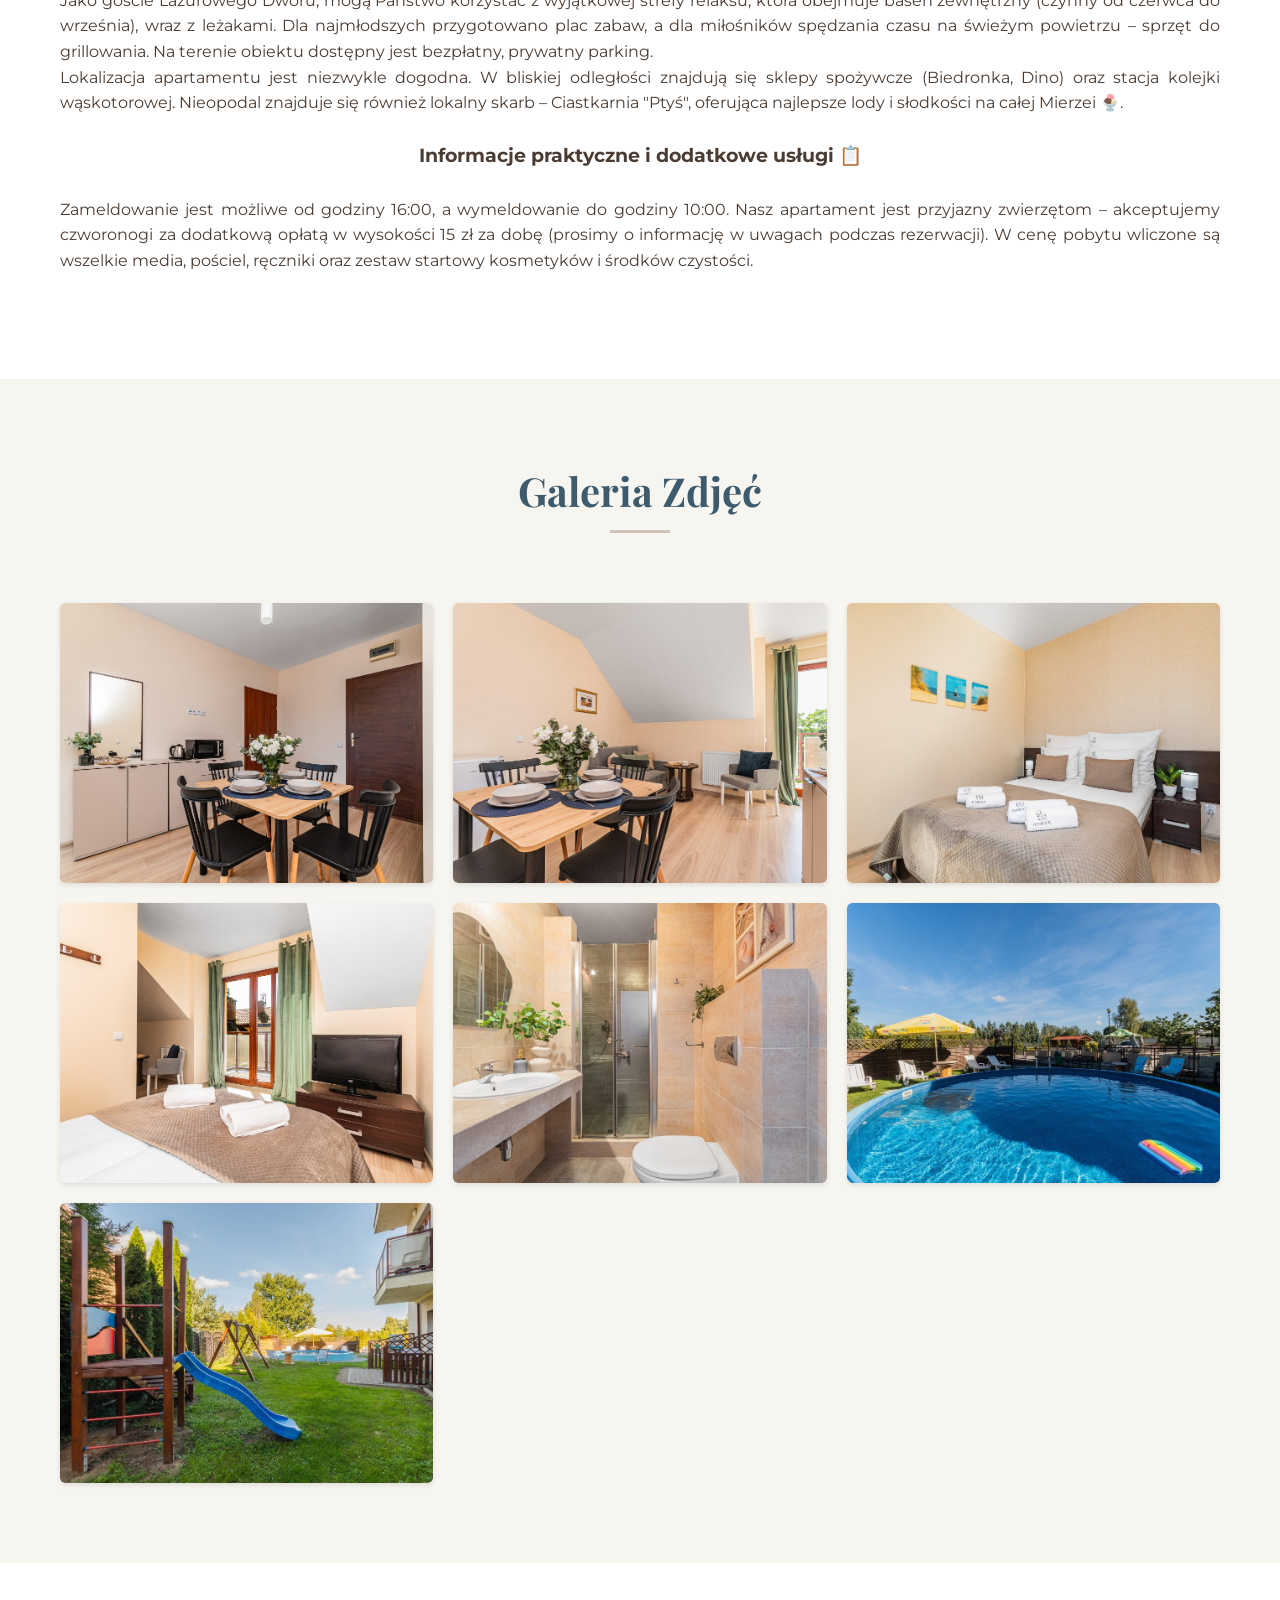
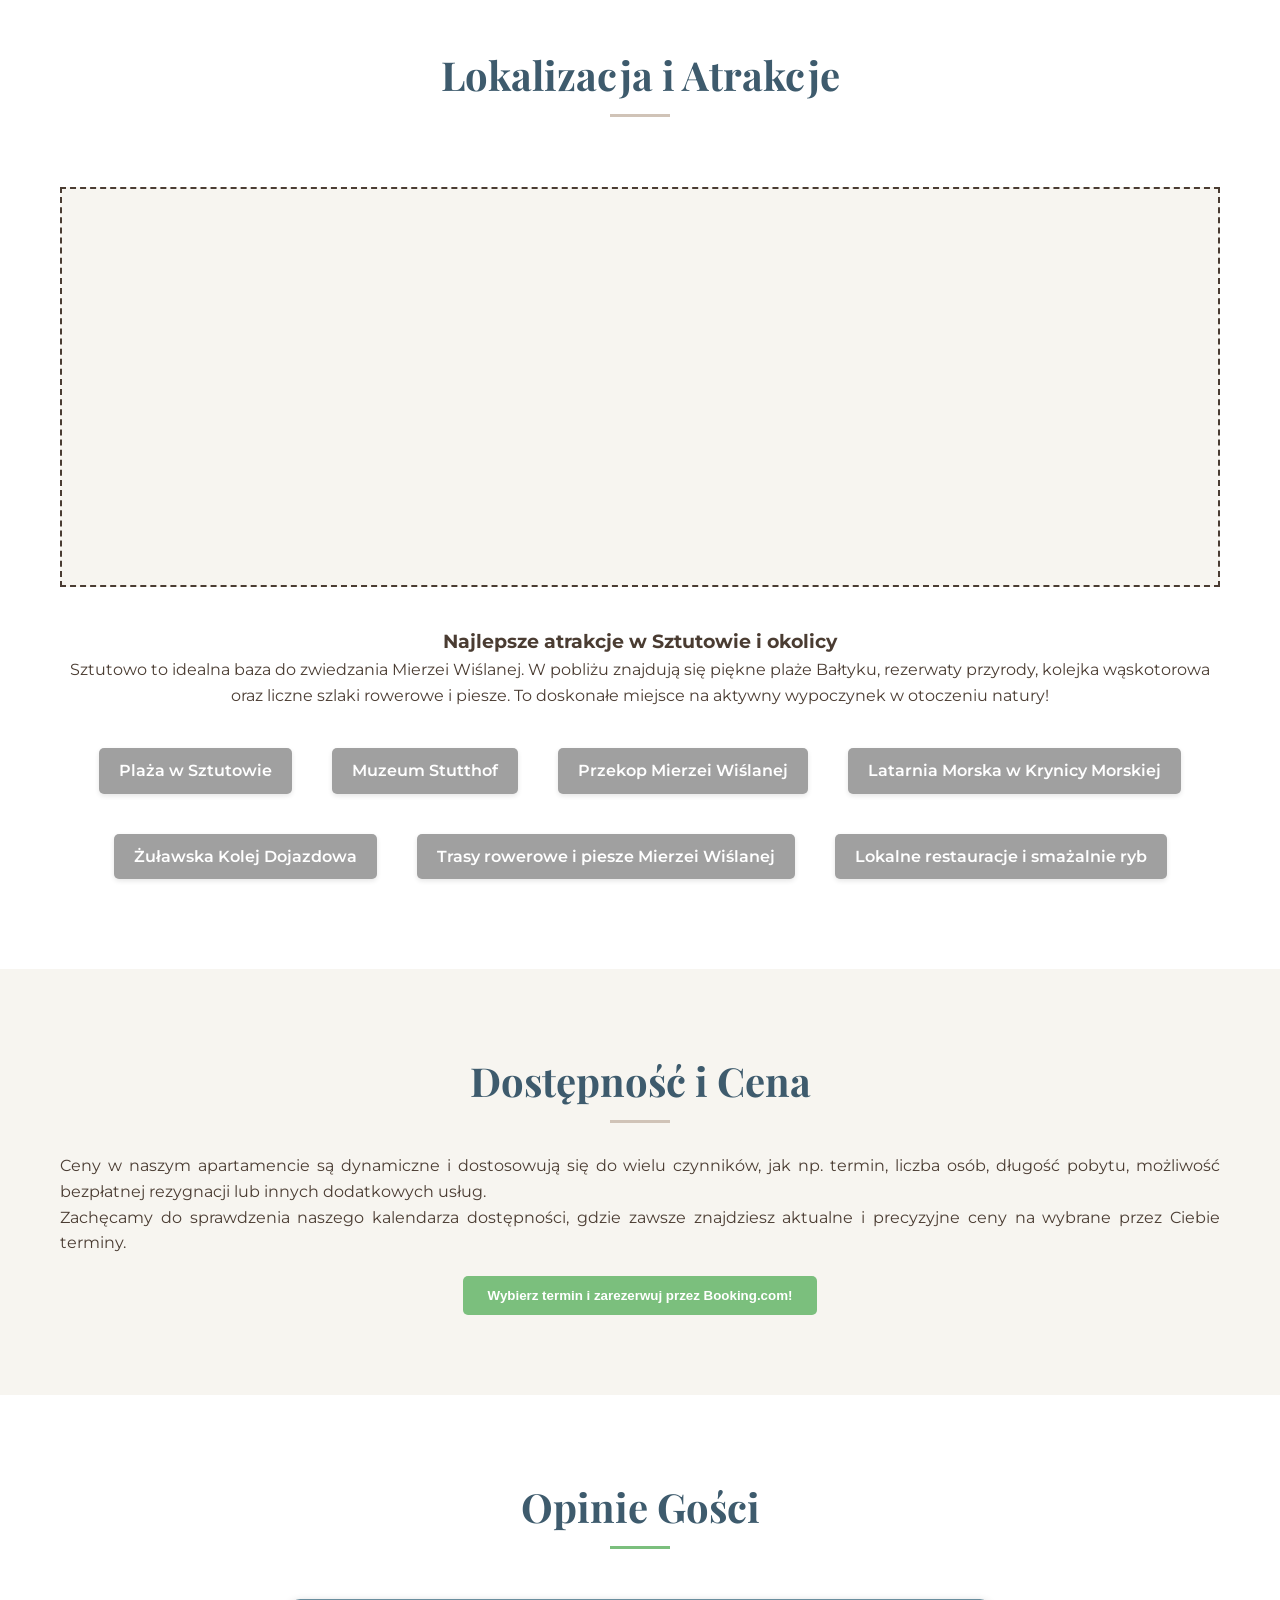
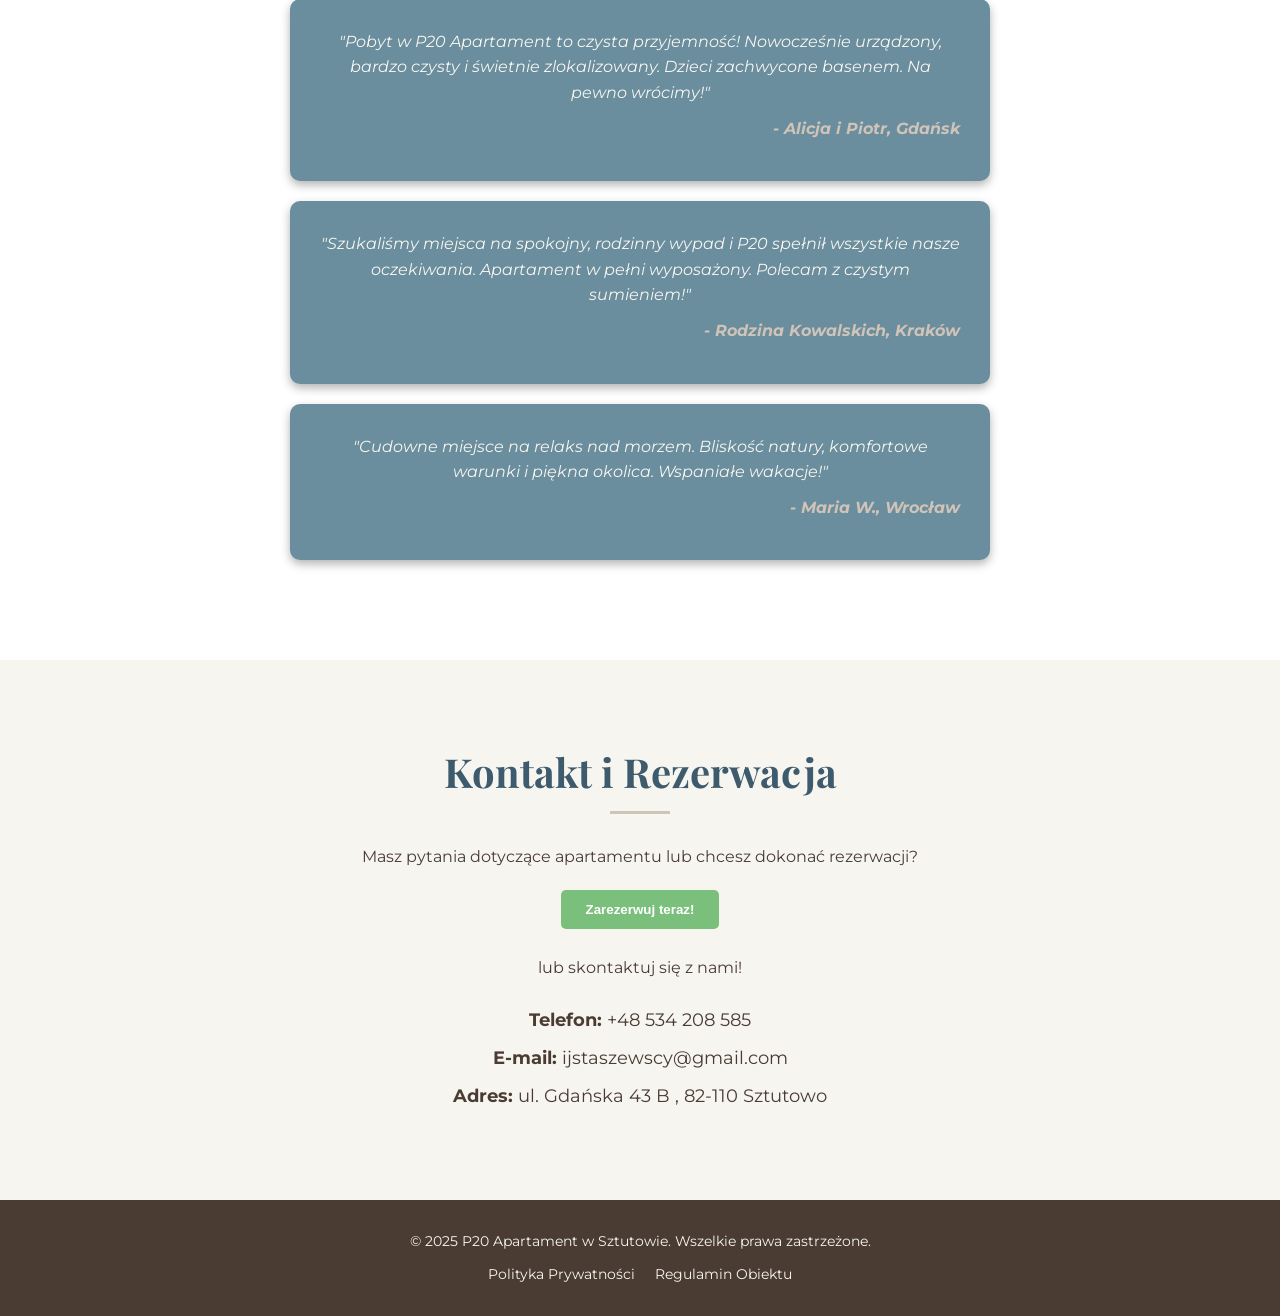
==== commit df583eaf: "Update index.html 202605172006" ====
--- a/index.html
+++ b/index.html
@@ -100,7 +100,7 @@
             <h3>Udogodnienia w Lazurowym Dworze i okolica 🏊</h3>
             <br>
             <p>
-                Jako goście Lazurowego Dworu, mogą Państwo korzystać z wyjątkowej strefy relaksu, która obejmuje basen zewnętrzny (czynny od czerwca do września), jacuzzi, grotę solną oraz saunę suchą(*). Dla najmłodszych przygotowano plac zabaw, a dla miłośników spędzania czasu na świeżym powietrzu – sprzęt do grillowania. Na terenie obiektu dostępny jest bezpłatny, prywatny parking.
+                Jako goście Lazurowego Dworu, mogą Państwo korzystać z wyjątkowej strefy relaksu, która obejmuje basen zewnętrzny (czynny od czerwca do września), wraz z leżakami. Dla najmłodszych przygotowano plac zabaw, a dla miłośników spędzania czasu na świeżym powietrzu – sprzęt do grillowania. Na terenie obiektu dostępny jest bezpłatny, prywatny parking.
             </p>
             <p>
                 Lokalizacja apartamentu jest niezwykle dogodna. W bliskiej odległości znajdują się sklepy spożywcze (Biedronka, Dino) oraz stacja kolejki wąskotorowej. Nieopodal znajduje się również lokalny skarb – Ciastkarnia "Ptyś", oferująca najlepsze lody i słodkości na całej Mierzei 🍨.
@@ -110,17 +110,11 @@
             <h3>Informacje praktyczne i dodatkowe usługi 📋</h3>
             <br>
             <p>
-                Zameldowanie jest możliwe od godziny 16:00, a wymeldowanie do godziny 10:00. W okresie funkcjonowania restauracji istnieje możliwość zamówienia śniadań w recepcji obiektu(**). Nasz apartament jest przyjazny zwierzętom – akceptujemy czworonogi za dodatkową opłatą w wysokości 15 zł za dobę (prosimy o informację w uwagach podczas rezerwacji). W cenę pobytu wliczone są wszelkie media, pościel, ręczniki oraz zestaw startowy kosmetyków i środków czystości.
-            </p>
-            <br>
-
-            <p>
-                <small>
-                    * Strefa wellness jest zarządzana przez podmiot zewnętrzny niezależny od p20apartament, a ich dostępność może ulec zmianie. Wszelkie informacje dostępne na recepcji(**) lub telefonicznie.
-                    <br> 
-                    **Recepcja i restauracja obsługiwane są przez firmę zewnętrzną niezależną od p20apartament i funkcjonują zazwyczaj w okresie wakacyjnym (czerwiec-wrzesień).
-                </small>
-            </p>
+                Zameldowanie jest możliwe od godziny 16:00, a wymeldowanie do godziny 10:00.  Nasz apartament jest przyjazny zwierzętom – akceptujemy czworonogi za dodatkową opłatą w wysokości 15 zł za dobę (prosimy o informację w uwagach podczas rezerwacji). W cenę pobytu wliczone są wszelkie media, pościel, ręczniki oraz zestaw startowy kosmetyków i środków czystości.
+            </p>
+            <br>
+
+            
         </div>
     </section>
 
@@ -152,14 +146,7 @@
                     <img src="images/galery/basen-p20-lazurowy-dwor-sztutowo.jpg" alt="Apartament P20 - Basen" loading="lazy">
                     <p>Basen</p>
                 </div>
-                <div class="gallery-item-placeholder">
-                    <img src="images/galery/sauna-p20-lazurowy-dwor-sztutowo.jpg" alt="Apartament P20 - Sauna" loading="lazy">
-                    <p>Sauna</p>
-                </div>
-                <div class="gallery-item-placeholder">
-                    <img src="images/galery/grota-solna-p20-lazurowy-dwor-sztutowo.jpg" alt="Apartament P20 - Grota solna" loading="lazy">
-                    <p>Grota solna</p>
-                </div>
+                <!-- TU DAJ DODATKOWE DIVY ZE ZDJĘCIAMI!!! -->
                 <div class="gallery-item-placeholder">
                     <img src="images/galery/plac-zabaw-p20-lazurowy-dwor-sztutowo.jpg" alt="Apartament P20 - Plac zabaw" loading="lazy">
                     <p>Plac zabaw</p>
--- a/style.css
+++ b/style.css
@@ -973,3 +973,99 @@
 .event-modal-close:hover {
     color: var(--color-accent-green);
 }
+
+/* Floating Language Switcher */
+.floating-language-container {
+    position: fixed !important;
+    bottom: 90px !important;          /* wyżej niż Facebook (który jest na 20px) */
+    right: 20px !important;
+    z-index: 9999 !important;
+}
+
+.language-toggle {
+    width: 60px;
+    height: 60px;
+    background-color: #7BBF7D;
+    border-radius: 50%;
+    box-shadow: 0 4px 12px rgba(0, 0, 0, 0.15);
+    display: flex;
+    align-items: center;
+    justify-content: center;
+    cursor: pointer;
+    transition: all 0.3s ease;
+}
+
+.language-toggle:hover {
+    transform: scale(1.1);
+    box-shadow: 0 6px 16px rgba(0, 0, 0, 0.2);
+}
+
+.lang-flag {
+    font-size: 32px;           /* rozmiar flagi */
+    line-height: 1;
+    border-radius: 50%;
+    overflow: hidden;
+}
+
+.language-dropdown {
+    position: absolute;
+    bottom: 80px;              /* nad przyciskiem głównym */
+    right: 0;
+    background-color: beige;
+    border-radius: 12px;
+    box-shadow: 0 6px 20px rgba(0, 0, 0, 0.2);
+    list-style: none;
+    padding: 10px 0;
+    margin: 0;
+    min-width: 140px;
+    opacity: 0;
+    visibility: hidden;
+    transform: translateY(10px);
+    transition: all 0.3s ease;
+}
+
+.language-dropdown.active {
+    opacity: 1;
+    visibility: visible;
+    transform: translateY(0);
+}
+
+.lang-item {
+    display: flex;
+    align-items: center;
+    padding: 10px 20px;
+    color: var(--color-text-dark);
+    text-decoration: none;
+    transition: background-color 0.2s;
+}
+
+.lang-item:hover {
+    background-color: var(--color-light-beige);
+}
+
+.lang-item.active {
+    background-color: var(--color-accent-green);
+    color: white;
+    font-weight: bold;
+}
+
+.lang-label {
+    margin-left: 12px;
+    font-weight: 600;
+    font-size: 1.1em;
+}
+
+/* Responsywność – na mniejszych ekranach */
+@media (max-width: 768px) {
+    .floating-language-container {
+        bottom: 80px !important;
+        right: 15px !important;
+    }
+    .language-toggle {
+        width: 50px;
+        height: 50px;
+    }
+    .lang-flag {
+        font-size: 28px;
+    }
+}
